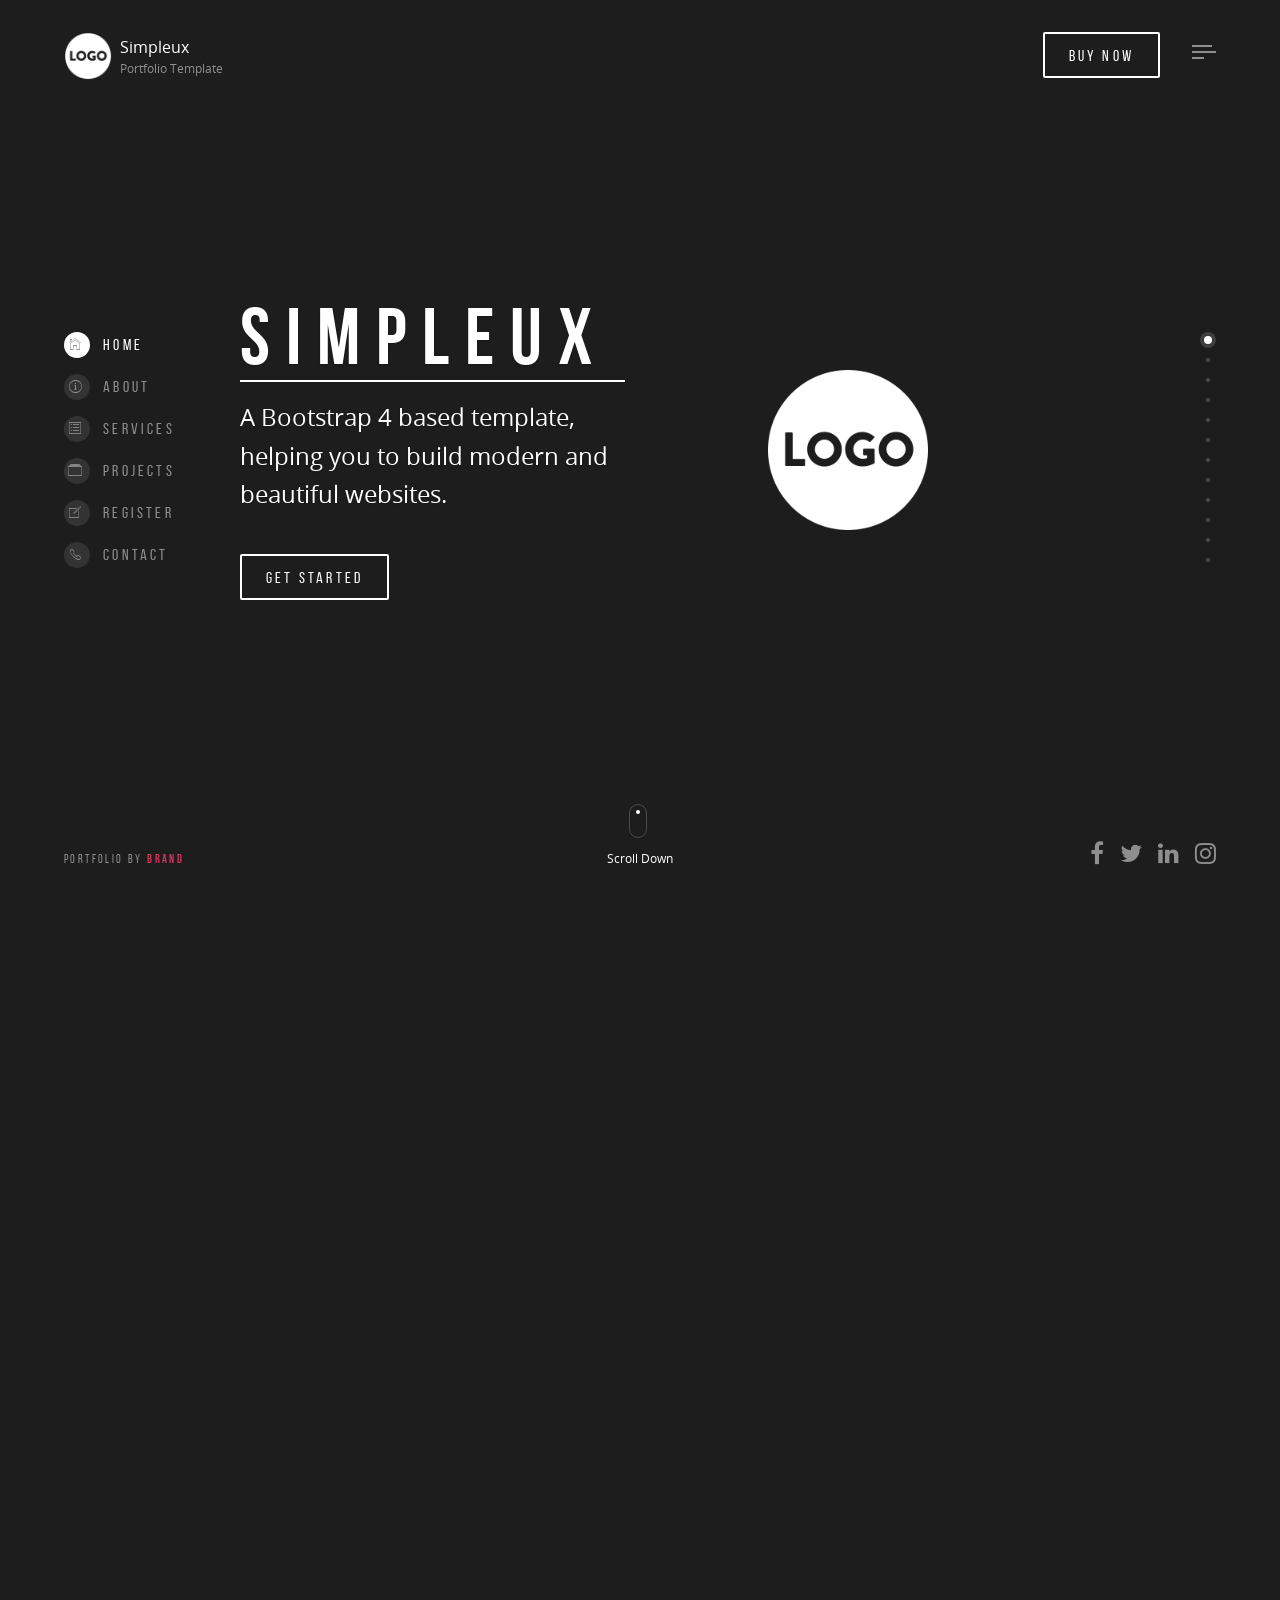
==== template/index-style2.html @ caff932b "first" ====
<!doctype html>
<!--
Website By Miradontsoa / MiVFX
http://twitter.com/miradontsoa
http://miradontsoa.com
-->

<html class="no-js" lang="en">

<head>
  <meta http-equiv="content-type" content="text/html; charset=UTF-8">

  <!-- Page Title Here -->
  <title>Simpleux - A portfolio / onepage template</title>

  <!-- Meta -->
  <!-- Page Description Here -->
  <meta name="description" content="A beautiful and creative portfolio template. It is mobile friend (responsive) and comes with smooth animations">

  <!-- Disable screen scaling-->
  <meta name="viewport" content="width=device-width, user-scalable=no, initial-scale=1, maximum-scale=1, user-scalable=0">

  <!-- Twitter Meta -->
  <meta name="twitter:site" content="@miradontsoa">
  <meta name="twitter:creator" content="@miradontsoa">
  <meta name="twitter:card" content="summary">
  <meta name="twitter:title" content="Page Title">
  <meta name="twitter:description" content="Description of the page">
  <meta name="twitter:image" content="/img/bg-default.jpg">

  <!-- Facebook Meta -->
  <meta property="og:url" content="your website url here">
  <meta property="og:title" content="Page Title">
  <meta property="og:description" content="Description of the page">
  <meta property="og:type" content="website">
  <meta property="og:image" content="/img/bg-default.jpg">
  <meta property="og:image:secure_url" content="/img/bg-default.jpg">
  <meta property="og:image:type" content="image/jpg">
  <meta property="og:image:width" content="1200">
  <meta property="og:image:height" content="630">

  <!-- Place favicon.ico and apple-touch-icon(s) in the root directory -->
  <!-- Web fonts and Web Icons -->
  <link rel="stylesheet" href="./fonts/opensans/stylesheet.css">
  <link rel="stylesheet" href="./fonts/bebas/stylesheet.css">
  <link rel="stylesheet" href="./fonts/ionicons.min.css">
  <link rel="stylesheet" href="./fonts/font-awesome.min.css">

  <!-- Vendor CSS style -->
  <link rel="stylesheet" href="./css/pageloader.css">

  <!-- Uncomment below to load individualy vendor CSS -->
  <link rel="stylesheet" href="./css/bootstrap.min.css">
  <link rel="stylesheet" href="./js/vendor/swiper.min.css">
  <link rel="stylesheet" href="./js/vendor/jquery.fullpage.min.css">
  <link rel="stylesheet" href="./js/vegas/vegas.min.css">

  <!-- Main CSS files -->
  <link rel="stylesheet" href="./css/main.css">

  <!-- add alt layout here -->
  <link rel="stylesheet" href="./css/style-color2.css">

  <script src="./js/vendor/modernizr-2.7.1.min.js"></script>
</head>

<body id="menu" class="body-page">
  <!--[if lt IE 8]>
            <p class="browsehappy">You are using an <strong>outdated</strong> browser. Please <a href="http://browsehappy.com/">upgrade your browser</a> to improve your experience.</p>
        <![endif]-->

  <!-- Page Loader : just comment these lines to remove it -->
  <div class="page-loader" id="page-loader">
    <div>
      <div class="icon ion-spin"></div>
      <p>loading</p>
    </div>
  </div>

  <!-- BEGIN OF site header Menu -->
  <header class="page-header navbar page-header-alpha scrolled-white menu-right topmenu-right">

    <!-- Begin of menu icon toggler -->
    <button class="navbar-toggler site-menu-icon" id="navMenuIcon">
      <!-- Available class : menu-icon-dot / menu-icon-thick /menu-icon-random -->
      <span class="menu-icon menu-icon-random">
        <span class="bars">
          <span class="bar1"></span>
          <span class="bar2"></span>
          <span class="bar3"></span>
        </span>
      </span>
    </button>
    <!-- End of menu icon toggler -->

    <!-- Begin of logo/brand -->
    <a class="navbar-brand" href="#">
      <span class="logo">
        <img class="light-logo" src="img/logo.png" alt="Logo">
      </span>
      <span class="text">
        <span class="line">Simpleux</span>
        <span class="line sub">Portfolio Template</span>
      </span>
    </a>
    <!-- End of logo/brand -->

    <!-- begin of menu wrapper -->
    <div class="all-menu-wrapper" id="navbarMenu">
      <!-- Begin of top menu -->
      <nav class="navbar-topmenu">
        <!-- Begin of CTA Actions, & Icons menu -->
        <ul class="navbar-nav navbar-nav-actions">
          <li class="nav-item">
            <a class="btn btn-outline-white btn-round" target="_blank" href="https://themeforest.net/item/simpleux-beautiful-creative-website-template-for-agency-business-and-portfolio/20863111">
              Buy Now
            </a>
          </li>
        </ul>
        <!-- End of CTA & Icons menu -->
      </nav>
      <!-- End of top menu -->

      <!-- Begin of hamburger mainmenu menu -->
      <nav class="navbar-mainmenu">
        <ul class="navbar-nav mr-auto">
          <li class="nav-item active">
            <a class="nav-link" href="./index-style2.html#home">Home
              <span class="sr-only">(current)</span>
            </a>
          </li>
          <li class="nav-item">
            <a class="nav-link" href="./gallery-style2.html">Gallery</a>
          </li>
          <li class="nav-item">
            <a class="nav-link" href="./item-style2.html">Item</a>
          </li>
          <li class="nav-item">
            <a class="nav-link" href="./demo.html">Demo</a>
          </li>
        </ul>
      </nav>
      <!-- End of hamburger mainmenu menu -->

      <!-- Begin of sidebar nav menu params class: text-only / icon-only-->
      <nav class="navbar-sidebar ">
        <ul class="navbar-nav" id="qmenu">
          <li class="nav-item" data-menuanchor="home">
            <a href="#home">
              <i class="icon ion-ios-home-outline"></i>
              <span class="txt">Home</span>
            </a>
          </li>
          <li class="nav-item" data-menuanchor="about">
            <a href="#about">
              <i class="icon ion-ios-information-outline"></i>
              <span class="txt">About</span>
            </a>
          </li>
          <li class="nav-item" data-menuanchor="services">
            <a href="#services">
              <i class="icon ion-ios-list-outline"></i>
              <span class="txt">Services</span>
            </a>
          </li>
          <li class="nav-item" data-menuanchor="projects">
            <a href="#projects">
              <i class="icon ion-ios-albums-outline"></i>
              <span class="txt">Projects</span>
            </a>
          </li>
          <li class="nav-item" data-menuanchor="register">
            <a href="#register">
              <i class="icon ion-ios-compose-outline"></i>
              <span class="txt">Register</span>
            </a>
          </li>
          <li class="nav-item" data-menuanchor="contact">
            <a href="#contact">
              <i class="icon ion-ios-telephone-outline"></i>
              <span class="txt">Contact</span>
            </a>
          </li>
        </ul>
      </nav>
      <!-- End of sidebar nav menu -->
    </div>
    <!-- end of menu wrapper -->

  </header>
  <!-- END OF site header Menu-->

  <!-- BEGIN OF page cover -->
  <div class="page-cover">

    <!-- Transluscent mask as filter -->
    <div class="cover-bg-mask bg-color" data-bgcolor="#1D1D1D"></div>


  </div>
  <!--END OF page cover -->

  <!-- BEGIN OF page main content -->
  <main class="page-main page-fullpage main-anim" id="mainpage">

    <!-- Begin of home section -->
    <div class="section section-home fullscreen-md fp-auto-height-responsive main-home"
    data-section="home">
      <!-- Begin of section wrapper -->
      <div class="section-wrapper">
        <!-- content -->
        <div class="section-content anim">
          <div class="row">
            <div class="col-12 col-md-6 text-left">
              <!-- title and description -->
              <div class="title-desc">
                <h2 class="display-4 display-title home-title bordered anim-1">Simpleux</h2>
                <h4 class="anim-2">A Bootstrap 4 based template, helping you to build modern and beautiful
                  websites.</h4>
              </div>

              <!-- Action button -->
              <div class="btns-action anim-3">
                <a class="btn btn-outline-white btn-round" href="#about">
                  Get started
                </a>
              </div>
            </div>

            <!-- begin of right content -->
            <div class="col-12 col-md-6 right-content hidden-sm center-vh">
              <!-- content -->
              <div class="section-content">
                <!-- illustartion -->
                <div class="illustr zoomout-1">
                  <img class="logo" src="img/logo_white.png" alt="Logo">
                </div>
              </div>
            </div>
            <!-- end of right content -->
          </div>
        </div>


        <!-- Arrows scroll down/up -->
        <footer class="section-footer scrolldown">
          <a class="down">
            <span class="icon"></span>
            <span class="txt">Scroll Down</span>
          </a>
        </footer>
      </div>
      <!-- End of section wrapper -->
    </div>
    <!-- End of home section -->

    <!-- Begin of description section -->
    <div class="section section-description fp-auto-height-responsive " data-section="about">
      <!-- Begin of section wrapper -->
      <div class="section-wrapper center-vh dir-col anim">
        <!-- title -->
        <div class="section-title text-center">
          <h5 class="title-bg">About</h5>
          <h2 class="display-4 display-title anim-2">Modern Website for your business</h2>
        </div>

        <!-- content -->
        <div class="section-content reduced anim text-center">
          <!-- title and description -->
          <div class="title-desc anim-3">
            <p>Lorem ipsum dolor sit amet, consectetur adipiscing elit. Mauris aliquet
              malesuada feugiat. Curabitur fermentum bibendum nulla, non dictum ipsum
              tincidunt non. Cras vitae neque molestie, rhoncus ipsum sit amet, lobortis
              dui. Fusce in urna sem.</p>
          </div>

        </div>

        <!-- Arrows scroll down/up -->
        <footer class="section-footer scrolldown">
          <a class="down">
            <span class="icon"></span>
            <span class="txt">Team</span>
          </a>
        </footer>
      </div>
      <!-- End of section wrapper -->
    </div>
    <!-- End of description section -->

    <!-- Begin of description section -->
    <div class="section section-description fp-auto-height-responsive " data-section="team">
      <!-- Begin of section wrapper -->
      <div class="section-wrapper center-vh dir-col anim">
        <!-- title -->
        <div class="section-title text-center">
          <h5 class="title-bg">Team</h5>
        </div>

        <!-- content -->
        <div class="section-content anim text-center">
          <!-- text or illustration order are manipulated via Bootstrap order-md-1, order-md-2 class -->
          <!-- begin of item -->
          <div class="item row justify-content-between">
            <!-- img-frame-normal demo -->
            <div class="col-12 col-sm-6 col-md-4 center-vh">
              <div class="section-content anim translateUp">
                <div class="images text-center">
                  <div class="img-avatar-alpha">
                    <div class="img-1 shadow">
                      <a href="item.html">
                        <img class="img" src="img/items/img-people1-square.jpg" alt="Image">
                      </a>
                    </div>
                    <div class="legend text-center pos-abs">
                      <h5>Flavien Dupon</h5>
                      <p class="small">Web developer / Designer</p>
                      <div class="icons">
                        <a class="icon-btn" href="#">
                          <i class="icon fa fa-instagram"></i>
                        </a>
                        <a class="icon-btn" href="#">
                          <i class="icon fa fa-twitter"></i>
                        </a>
                      </div>
                    </div>
                  </div>
                </div>
              </div>
            </div>
            <!-- img-frame-normal demo -->
            <div class="col-12 col-sm-6 col-md-4 center-vh">
              <div class="section-content anim">
                <div class="images text-center">
                  <div class="img-avatar-alpha">
                    <div class="img-1 shadow">
                      <a href="item.html">
                        <img class="img" src="img/items/img-people2-square.jpg" alt="Image">
                      </a>
                    </div>
                    <div class="legend text-center pos-abs">
                      <h5>Geraldine Cyclone</h5>
                      <p class="small">Architect / Photograph</p>
                      <div class="icons">
                        <a class="icon-btn" href="#">
                          <i class="icon fa fa-instagram"></i>
                        </a>
                        <a class="icon-btn" href="#">
                          <i class="icon fa fa-twitter"></i>
                        </a>
                      </div>
                    </div>
                  </div>
                </div>
              </div>
            </div>
            <!-- img-frame-normal demo -->
            <div class="col-12 col-sm-6 col-md-4 center-vh">
              <div class="section-content anim translateDown">
                <div class="images text-center">
                  <div class="img-avatar-alpha">
                    <div class="img-1 shadow">
                      <a href="item.html">
                        <img class="img" src="img/items/img-people3-square.jpg" alt="Image">
                      </a>
                    </div>
                    <div class="legend text-center pos-abs">
                      <h5>Tintin Hergé</h5>
                      <p class="small">Co-founder / Blogger</p>
                      <div class="icons">
                        <a class="icon-btn" href="#">
                          <i class="icon fa fa-instagram"></i>
                        </a>
                        <a class="icon-btn" href="#">
                          <i class="icon fa fa-twitter"></i>
                        </a>
                      </div>
                    </div>
                  </div>
                </div>
              </div>
            </div>

          </div>
          <!-- end of item -->
        </div>

        <!-- Arrows scroll down/up -->
        <footer class="section-footer scrolldown">
          <a class="down">
            <span class="icon"></span>
            <span class="txt">Our Services</span>
          </a>
        </footer>
      </div>
      <!-- End of section wrapper -->
    </div>
    <!-- End of description section -->

    <!-- Begin of list feature section -->
    <div class="section section-list-feature fp-auto-height-responsive " data-section="services">
      <!-- Begin of section wrapper -->
      <div class="section-wrapper twoside anim">
        <!-- title -->
        <div class="section-title text-center">
          <h2 class="display-4 display-title title-bg">Services</h2>
          <p class="anim-2">Lorem ipsum dolor sit amet, consectetur adipiscing elit. Mauris aliquet
            malesuada feugiat.</p>
        </div>

        <!-- text or illustration order are manipulated via Bootstrap order-md-1, order-md-2 class -->
        <!-- begin of item -->
        <div class="item row justify-content-between fade-1">
          <!-- begin of column content -->
          <div class="col-12 col-md-6 col-lg-6">
            <!-- content -->
            <div class="section-content">
              <!-- a media object -->
              <div class="media">
                <div class="img d-flex mr-3">
                  <i class="icon ion-ios-browsers-outline"></i>
                </div>
                <div class="media-body">
                  <h4>Design</h4>
                  <p>Nulla vel metus scelerisque ante sollicitudin. Cras purus odio,
                    vestibulum in vulputate at.</p>
                </div>
              </div>
              <!-- a media object -->
              <div class="media">
                <div class="img d-flex mr-3">
                  <i class="icon ion-ios-cog-outline"></i>
                </div>
                <div class="media-body">
                  <h4>Coding</h4>
                  <p>Nulla vel metus scelerisque ante sollicitudin. Cras purus odio,
                    vestibulum in vulputate at..</p>
                </div>
              </div>
              <!-- a media object -->
              <div class="media">
                <div class="img d-flex mr-3">
                  <i class="icon ion-ios-analytics-outline"></i>
                </div>
                <div class="media-body">
                  <h4>Analytics</h4>
                  <p>Nulla vel metus scelerisque ante sollicitudin. Cras purus odio,
                    vestibulum in vulputate at.</p>
                </div>
              </div>
            </div>
          </div>
          <!-- end of column content -->

          <!-- begin of column content -->
          <div class="col-12 col-md-6 col-lg-6">
            <!-- content -->
            <div class="section-content">
              <!-- a media object -->
              <div class="media">
                <div class="img d-flex mr-3">
                  <i class="icon ion-ios-grid-view-outline"></i>
                </div>
                <div class="media-body">
                  <h4>Concept</h4>
                  <p>Nulla vel metus scelerisque ante sollicitudin. Cras purus odio,
                    vestibulum in vulputate at.</p>
                </div>
              </div>
              <!-- a media object -->
              <div class="media">
                <div class="img d-flex mr-3">
                  <i class="icon ion-ios-lightbulb-outline"></i>
                </div>
                <div class="media-body">
                  <h4>Development</h4>
                  <p>Nulla vel metus scelerisque ante sollicitudin. Cras purus odio,
                    vestibulum in vulputate at.</p>
                </div>
              </div>
              <!-- a media object -->
              <div class="media">
                <div class="img d-flex mr-3">
                  <i class="icon ion-arrow-expand"></i>
                </div>
                <div class="media-body">
                  <h4>Marketing</h4>
                  <p>Nulla vel metus scelerisque ante sollicitudin. Cras purus odio,
                    vestibulum in vulputate at.</p>
                </div>
              </div>
            </div>
          </div>
          <!-- end of column content -->
        </div>
        <!-- end of item -->

        <!-- Arrows scroll down/up -->
        <footer class="section-footer scrolldown">
          <a class="down">
            <span class="icon"></span>
            <span class="txt">Scroll</span>
          </a>
        </footer>
      </div>
      <!-- End of section wrapper -->
    </div>
    <!-- End of list feature section -->

    <!-- Begin of pricelist section -->
    <div class="section section-pricelist " data-section="pricelist">
      <!-- Begin of section wrapper -->
      <div class="section-wrapper center-vh dir-col anim">
        <!-- title -->
        <div class="section-title text-center">
          <h5 class="title-bg">Pricing</h5>
          <h2 class="display-4 display-title anim-2">Pricing</h2>
        </div>

        <!-- content -->
        <div class="section-content anim text-center fullwidth">
          <!-- Princing table -->
          <div class="price-table">
            <div class="row">
              <div class="col-12 col-md-4">
                <!-- begin of price item -->
                <div class="price-item price-item-secondary shadow mb-4 sr-up-td4">
                  <h4 class="item-name">Lite</h4>
                  <div class="item-price">Free</div>
                  <ul class="item-features text-left">
                    <li class="ok">
                      <i class="icon fa fa-star"></i>Full Components</li>
                    <li class="ok">
                      <i class="icon fa fa-check"></i>Future Updates</li>
                    <li class="ok">
                      <i class="icon fa fa-check"></i>Documentation</li>
                    <li class="ok">
                      <i class="icon fa fa-check"></i>Customer Support</li>
                    <li class="diseabled">
                      <i class="icon fa fa-remove"></i>Cool Option</li>
                  </ul>
                  <div class="item-footer">
                    <a class="btn btn-secondary btn-round" href="#services">
                      Download
                    </a>
                  </div>
                </div>
                <!-- end of price item -->
              </div>

              <div class="col-12 col-md-4">
                <!-- begin of price item -->
                <div class="price-item featured price-item-primary shadow mb-4 sr-up-td2">
                  <h4 class="item-name">Standard</h4>
                  <div class="item-price">$24</div>
                  <ul class="item-features text-left">
                    <li class="ok">
                      <i class="icon fa fa-star"></i>Full Components</li>
                    <li class="ok">
                      <i class="icon fa fa-check"></i>Future Updates</li>
                    <li class="ok">
                      <i class="icon fa fa-check"></i>Documentation</li>
                    <li class="ok">
                      <i class="icon fa fa-check"></i>Customer Support</li>
                    <li class="diseabled">
                      <i class="icon fa fa-remove"></i>Cool Option</li>
                  </ul>
                  <div class="item-footer">
                    <a class="btn btn-primary btn-round" href="#services">
                      Purchase
                    </a>
                  </div>
                </div>
                <!-- end of price item -->
              </div>

              <div class="col-12 col-md-4">
                <!-- begin of price item -->
                <div class="price-item price-item-primary shadow sr-up-td3">
                  <h4 class="item-name">Ultimate</h4>
                  <div class="item-price">$39</div>
                  <ul class="item-features text-left">
                    <li class="ok">
                      <i class="icon fa fa-star"></i>Full Components</li>
                    <li class="ok">
                      <i class="icon fa fa-check"></i>Future Updates</li>
                    <li class="ok">
                      <i class="icon fa fa-check"></i>Documentation</li>
                    <li class="ok">
                      <i class="icon fa fa-check"></i>Customer Support</li>
                    <li class="diseabled">
                      <i class="icon fa fa-remove"></i>Cool Option</li>
                  </ul>
                  <div class="item-footer">
                    <a class="btn btn-primary btn-round" href="#services">
                      Subscribe
                    </a>
                  </div>
                </div>
                <!-- end of price item -->
              </div>

            </div>
          </div>

        </div>

      </div>
      <!-- End of section wrapper -->
    </div>
    <!-- End of pricelist section -->

    <!-- Begin of slider section -->
    <div class="section section-twoside fp-auto-height-responsive " data-section="projects">
      <!-- Begin of section wrapper -->
      <div class="section-wrapper twoside">
        <!-- title -->
        <div class="section-title text-center">
          <h5 class="title-bg ">Projects</h5>
        </div>


        <!-- begin of carousel-swiper-beta -->
        <div class="slider-wrapper carousel-swiper-beta carousel-smalls carousel-swiper-beta-demo mt-40">
          <!-- slider -->
          <div class="slider-container swiper-container">
            <ul class="item-list swiper-wrapper">
              <!-- item -->
              <li class="slide-item swiper-slide">
                <div class="item-wrapper">
                  <div class="illustr">
                    <img src="img/items/img-sample2-small.jpg" alt="Image" class="img">
                  </div>
                  <a class="legend" href="item-style2.html#project_url">
                    <h3 class="display-3">Mountain</h3>
                    <h4>Music / Beats</h4>
                  </a>
                </div>
              </li>
              <!-- item -->
              <li class="slide-item swiper-slide">
                <div class="item-wrapper">
                  <div class="illustr">
                    <img src="img/items/img-sample3-small.jpg" alt="Image" class="img">
                  </div>
                  <a class="legend" href="item-style2.html#project_url">
                    <h3 class="display-3">Cloud</h3>
                    <h4>Music / Beats</h4>
                  </a>
                </div>
              </li>
              <!-- item -->
              <li class="slide-item swiper-slide">
                <div class="item-wrapper">
                  <div class="illustr">
                    <img src="img/items/img-sample4-small.jpg" alt="Image" class="img">
                  </div>
                  <a class="legend" href="item-style2.html#project_url">
                    <h3 class="display-3">Garden</h3>
                    <h4>Music / Beats</h4>
                  </a>
                </div>
              </li>
              <!-- item -->
              <li class="slide-item swiper-slide">
                <div class="item-wrapper">
                  <div class="illustr">
                    <img src="img/items/img-sample5-small.jpg" alt="Image" class="img">
                  </div>
                  <a class="legend" href="item-style2.html#project_url">
                    <h3 class="display-3">Sky</h3>
                    <h4>Music / Beats</h4>
                  </a>
                </div>
              </li>
            </ul>
          </div>
          <!-- pagination -->
          <div class="items-pagination bar"></div>

          <!-- navigation -->
          <div class="items-button bottom fit items-button-prev">
            <a class="btn btn-transp-arrow btn-primary icon-left" href="">
              <span class="icon arrow-left"></span>
              <span class="text">Prev</span>
            </a>
          </div>
          <div class="items-button bottom fit items-button-next">
            <a class="btn btn-transp-arrow btn-primary" href="">
              <span class="icon arrow-right"></span>
              <span class="text">Next</span>
            </a>
          </div>
        </div>
        <!-- end of carousel-swiper-beta -->


      </div>
      <!-- End of section wrapper -->
    </div>
    <!-- End of slider section -->

    <!-- Begin of list two side 1 section -->
    <div class="section section-twoside fp-auto-height-responsive " data-section="products">
      <!-- Begin of section wrapper -->
      <div class="section-wrapper twoside">

        <!-- title -->
        <div class="section-title text-center ">
          <h5 class="title-bg">Products</h5>
          <div class="title-abs">
            <h2 class="display-4 display-title">Products</h2>
            <p>Here is the list of our awesome pages.</p>
          </div>
        </div>

        <!-- text or illustration order are manipulated via Bootstrap order-md-1, order-md-2 class -->
        <!-- begin of item -->
        <div class="item row justify-content-between">
          <!-- img-frame-normal demo -->
          <div class="col-12 col-sm-6 col-md-4 center-vh">
            <div class="section-content anim translateUp">
              <div class="images text-center">
                <div class="img-frame-normal">
                  <div class="img-1 shadow">
                    <a href="index.html">
                      <img class="img" src="demopage/default.jpg" alt="Image">
                    </a>
                  </div>
                  <div class="legend text-left pos-abs">
                    <h5>Default</h5>
                    <p class="small">Image or solid color as background of the page</p>
                  </div>
                </div>
              </div>
            </div>
          </div>
          <!-- img-frame-normal demo -->
          <div class="col-12 col-sm-6 col-md-4 center-vh">
            <div class="section-content anim">
              <div class="images text-center">
                <div class="img-frame-normal">
                  <div class="img-1 shadow">
                    <a href="index-slideshow.html">
                      <img class="img" src="demopage/slideshow.jpg" alt="Image">
                    </a>
                  </div>
                  <div class="legend text-left pos-abs">
                    <h5>Slideshow</h5>
                    <p class="small">Fullscreen background image slideshow</p>
                  </div>
                </div>
              </div>
            </div>
          </div>
          <!-- img-frame-normal demo -->
          <div class="col-12 col-sm-6 col-md-4 center-vh">
            <div class="section-content anim translateDown">
              <div class="images text-center">
                <div class="img-frame-normal">
                  <div class="img-1 shadow">
                    <a href="index-video.html">
                      <img class="img" src="demopage/video.jpg" alt="Image">
                    </a>
                  </div>
                  <div class="legend text-left pos-abs">
                    <h5>Video</h5>
                    <p class="small">Fullscreen video background</p>
                  </div>
                </div>
              </div>
            </div>
          </div>

        </div>
        <!-- end of item -->
      </div>
      <!-- End of section wrapper -->
    </div>
    <!-- End of list two side 1 section -->

    <!-- Begin of list two side 1 section -->
    <div class="section section-twoside fp-auto-height-responsive " data-section="products-2">
      <!-- Begin of section wrapper -->
      <div class="section-wrapper twoside">

        <!-- title -->
        <div class="section-title text-center">
          <h5 class="title-bg">Products</h5>
        </div>

        <!-- text or illustration order are manipulated via Bootstrap order-md-1, order-md-2 class -->
        <!-- begin of item -->
        <div class="item row justify-content-between">
          <!-- img-frame-normal demo -->
          <div class="col-12 col-md-6 center-vh start-h">
            <div class="section-content anim translateUp">
              <div class="images text-center">
                <div class="img-frame-normal">
                  <div class="img-1 shadow">
                    <a href="item.html#project_url">
                      <img class="img" src="img/items/img-sample7.jpg" alt="Image">
                    </a>
                  </div>
                  <div class="legend text-left pos-abs">
                    <h5>Computer Desktop</h5>
                    <p class="small">Art / Programing</p>
                  </div>
                </div>
              </div>
            </div>
          </div>

          <!-- img-frame-normal demo, portrait orientation -->
          <div class="col-12 col-sm-6 col-md-5 col-lg-4 center-vh end-h">
            <div class="section-content anim">
              <div class="images text-center">
                <div class="img-frame-normal portrait">
                  <div class="img-1 shadow">
                    <a href="item.html#project_url">
                      <img class="img" src="img/items/img-portrait.jpg" alt="Image">
                    </a>
                  </div>
                  <div class="legend text-right pos-abs">
                    <h5>Computer Desktop</h5>
                    <p class="small">Art / Programing</p>
                  </div>
                </div>
              </div>
            </div>
          </div>

        </div>
        <!-- end of item -->
      </div>
      <!-- End of section wrapper -->
    </div>
    <!-- End of list two side 1 section -->

    <!-- Begin of list two side 1 section -->
    <div class="section section-twoside fp-auto-height-responsive " data-section="product-item-alpha">
      <!-- Begin of section wrapper -->
      <div class="section-wrapper twoside center-vh dir-col">
        <!-- title -->
        <div class="section-title text-center">
          <h5 class="title-bg">Interior</h5>
        </div>


        <!-- text or illustration order are manipulated via Bootstrap order-md-1, order-md-2 class -->

        <div class="item row justify-content-between">

          <!-- img-frame-legend-alpha demo -->
          <div class="col-12 col-sm-6 center-vh">
            <div class="section-content anim translateUp">
              <div class="images text-center">
                <div class="img-frame-legend-alpha">
                  <div class="img-1 shadow">
                    <img class="img" src="img/items/img-sample7.jpg" alt="Image">
                  </div>
                  <div class="legend">
                    <h2 class="display-4">
                      <strong>Computer Desktop</strong>
                    </h2>
                    <p class="">Art / Interior Design</p>
                  </div>
                </div>
              </div>
            </div>
          </div>

          <!-- img-frame-legend-alpha portrait mode bottom demo -->
          <div class="col-12 col-sm-6 col-md-5">
            <div class="section-content anim">
              <!-- title and description -->
              <div class="title-desc">
                <p>Lorem ipsum dolor sit amet, consectetur adipiscing elit. Mauris aliquet
                  malesuada feugiat. Curabitur fermentum bibendum nulla, non dictum
                  ipsum tincidunt non. Quisque convallis pharetra tempor. Donec id
                  pretium leo. Pellentesque luctus massa non elit viverra pellentesque.
                  Cras vitae neque molestie, rhoncus ipsum sit amet, lobortis dui.
                  Fusce in urna sem.</p>
              </div>

              <a class="btn btn-transp-arrow btn-outline btn-primary btn-round" href="item-style2.html#project_url">
                <span class="icon arrow-right"></span>
                <span class="text">View</span>
              </a>
            </div>
          </div>


        </div>
        <!-- end of item -->
      </div>
      <!-- End of section wrapper -->
    </div>
    <!-- End of list two side 1 section -->

    <!-- Begin of list two side 1 section -->
    <div class="section section-twoside fp-auto-height-responsive " data-section="product-item-beta">
      <!-- Begin of section wrapper -->
      <div class="section-wrapper twoside center-vh dir-col">
        <!-- title -->
        <div class="section-title text-center">
          <h5 class="title-bg">Photography</h5>
        </div>


        <!-- text or illustration order are manipulated via Bootstrap order-md-1, order-md-2 class -->

        <div class="item row justify-content-between">

          <!-- img-frame-legend-alpha demo -->
          <div class="col-12 col-sm-6 center-vh">
            <div class="section-content anim translateUp">
              <div class="images text-center">
                <div class="img-frame-legend-alpha">
                  <div class="img-1 shadow">
                    <img class="img" src="img/items/img-sample2.jpg" alt="Image">
                  </div>
                  <div class="legend">
                    <h2 class="display-4">
                      <strong>Expedition</strong>
                    </h2>
                    <p class="">Photo / Campaign</p>
                  </div>
                </div>
              </div>
            </div>
          </div>

          <!-- img-frame-legend-alpha portrait mode bottom demo -->
          <div class="col-12 col-sm-6 col-md-5">
            <div class="section-content anim">
              <!-- title and description -->
              <div class="title-desc">
                <p>Lorem ipsum dolor sit amet, consectetur adipiscing elit. Mauris aliquet
                  malesuada feugiat. Curabitur fermentum bibendum nulla, non dictum
                  ipsum tincidunt non. Quisque convallis pharetra tempor. Donec id
                  pretium leo. Pellentesque luctus massa non elit viverra pellentesque.
                  Cras vitae neque molestie, rhoncus ipsum sit amet, lobortis dui.
                  Fusce in urna sem.</p>
              </div>

              <a class="btn btn-transp-arrow btn-outline btn-primary btn-round" href="item-style2.html#project_url">
                <span class="icon arrow-right"></span>
                <span class="text">View</span>
              </a>
            </div>
          </div>


        </div>
        <!-- end of item -->
      </div>
      <!-- End of section wrapper -->
    </div>
    <!-- End of list two side 1 section -->


    <!-- Begin of register/login/signin section -->
    <div class="section section-register fp-auto-height-responsive " data-section="register">
      <!-- Begin of section wrapper -->
      <div class="section-wrapper">
        <!-- title -->
        <div class="section-title text-center">
          <h5 class="title-bg">Subscribe</h5>
        </div>

        <!-- content -->
        <div class="section-content anim text-center">

          <div class="row align-items-center justify-content-center">

            <div class="col-12 col-md-8 col-lg-6">
              <!-- Registration form container-->
              <form class="send_email_form form-container form-container-transparent form-container-white"
              method="post" action="ajaxserver/serverfile.php">
                <div class="form-desc">
                  <h2 class="display-4 display-title  anim-2">Subscribe</h2>
                  <p class="invite  anim-3">Don't miss any new opportunity, Hurry up! register now</p>
                </div>
                <div class="form-input  anim-4">
                  <div class="form-group form-success-gone">
                    <label for="reg-name">Name</label>
                    <input id="reg-name" name="name" class="form-control-line form-control-white" type="text"
                    />
                  </div>
                  <div class="form-group form-success-gone">
                    <label for="reg-email">Email</label>
                    <input id="reg-email" name="email" class="form-control-line form-control-white" type="email"
                    required placeholder="your@email.address" data-validation-type="email"
                    />
                  </div>
                  <div class="form-group mb-0">
                    <div>
                      <p class="email-ok invisible form-text-feedback form-success-visible">Your email has been registred, thank you.</p>
                    </div>
                    <button id="submit-email" class="btn btn-white btn-round btn-full form-success-gone"
                    name="submit_email">Subscribe</button>
                  </div>
                </div>
              </form>
            </div>
          </div>
        </div>
      </div>
      <!-- End of section wrapper -->
    </div>
    <!-- End of register/login/signin section -->

    <!-- Begin of contact section -->
    <div class="section section-contact fp-auto-height-responsive no-slide-arrows " data-section="contact">

      <!-- begin of information slide -->
      <div class="slide" id="information" data-anchor="information">
        <!-- Begin of slide section wrapper -->
        <div class="section-wrapper">
          <!-- title -->
          <div class="section-title text-center">
            <h5 class="title-bg">Contact</h5>
          </div>

          <div class="row">
            <div class="col-12 col-md-6">
              <!-- content -->
              <div class="section-content anim text-left">
                <!-- title and description -->
                <div class="title-desc">
                  <div class="anim-2">
                    <h5>Customer Service</h5>
                    <h2 class="display-4 display-title">Contact</h2>
                    <p>For questions about our company and products found on our stores.
                      Cras vitae neque molestie, rhoncus ipsum sit amet, lobortis
                      dui. Fusce in urna sem.</p>
                  </div>
                  <div class="address-container anim-3">

                    <div class="row">
                      <div class="col-12 col-md-12 col-lg-6">
                        <h4>Contact</h4>
                        <p>Call: 01 234 567 89</p>
                        <p>Email: ouremail@domain.com</p>
                      </div>
                      <div class="col-12 col-md-12 col-lg-6">
                        <h4>Address</h4>
                        <p>
                          Company address
                          <br>12 Street Turning Place
                          <br>South Est, Antartica
                        </p>
                      </div>
                    </div>
                  </div>
                </div>

                <!-- Action button -->
                <div class="btns-action anim-4">
                  <a class="btn btn-outline-white btn-round" href="#contact/message">
                    <span class="txt">Send Message</span>
                  </a>
                </div>
              </div>
            </div>

            <div class="col-12 col-md-6">

            </div>
          </div>
        </div>
        <!-- End of slide section wrapper -->
      </div>
      <!-- end of information slide -->

      <!-- begin of message slide -->
      <div class="slide" id="message" data-anchor="message">
        <!-- Begin of slide section wrapper -->
        <div class="section-wrapper">
          <div class="row justify-content-between">
            <div class="col-12 col-md-6 center-vh">
              <!-- content -->
              <div class="section-content anim text-left">
                <!-- title and description -->
                <div class="title-desc">
                  <div>
                    <h5>Customer Service</h5>
                    <h2 class="display-4 display-title">Email Us</h2>
                    <p>For questions about our company and products found on our stores.
                      Cras vitae neque molestie, rhoncus ipsum sit amet, lobortis
                      dui. Fusce in urna sem.</p>
                  </div>
                </div>

                <!-- Action button -->
                <div class="btns-action">
                  <a class="btn btn-outline-white btn-round" href="#contact/information">
                    <span class="txt">Information</span>
                  </a>
                </div>
              </div>
            </div>

            <div class="col-12 col-md-6 col-lg-5">
              <!-- content -->
              <div class="section-content anim text-left">
                <!-- title and description -->
                <div class="">
                  <div class="form-container form-container-card">
                    <!-- Message form container -->
                    <form class="send_message_form message form" method="post" action="ajaxserver/serverfile.php"
                    id="message_form">
                      <div class="form-group name">
                        <label for="mes-name">Name :</label>
                        <input id="mes-name" name="name" type="text" placeholder="" class="form-control-line form-success-clean"
                        required>
                      </div>
                      <div class="form-group email">
                        <label for="mes-email">Email :</label>
                        <input id="mes-email" type="email" placeholder="" name="email" class="form-control-line form-success-clean"
                        required>
                      </div>
                      <div class="form-group no-border">
                        <label for="mes-text">Message</label>
                        <textarea id="mes-text" placeholder="..." name="message" class="form-control form-control-outline thick form-success-clean"
                        required></textarea>

                        <div>
                          <p class="message-ok invisible form-text-feedback form-success-visible">Your message has been sent, thank you.</p>
                        </div>
                      </div>

                      <div class="btns">
                        <button id="submit-message" class="btn btn-normal btn-white btn-round btn-full email_b"
                        name="submit_message">
                          <span class="txt">Send</span>
                          <span class="arrow-icon"></span>
                        </button>
                      </div>
                    </form>
                  </div>
                </div>
              </div>
            </div>
          </div>
        </div>
        <!-- End of slide section wrapper -->
      </div>
      <!-- end of message slide -->

    </div>
    <!-- End of contact section -->
  </main>
  <!-- END OF page main content -->

  <!-- BEGIN OF page footer -->
  <footer id="site-footer" class="page-footer">
    <!-- Left content -->
    <div class="footer-left">
      <p>PORTFOLIO BY
        <a href="http://highhay.com">
          <span class="marked">BRAND</span>
        </a>
      </p>
    </div>

    <!-- Right content -->
    <div class="footer-right">
      <ul class="social">
        <li>
          <a href="">
            <i class="icon fa fa-facebook"></i>
          </a>
        </li>
        <li>
          <a href="">
            <i class="icon fa fa-twitter"></i>
          </a>
        </li>
        <li>
          <a href="">
            <i class="icon fa fa-linkedin"></i>
          </a>
        </li>
        <li>
          <a href="">
            <i class="icon fa fa-instagram"></i>
          </a>
        </li>
      </ul>
    </div>
  </footer>
  <!-- END OF site footer -->

  <!-- scripts -->
  <!-- All Javascript plugins goes here -->
  <script src="./js/vendor/jquery-1.12.4.min.js"></script>

  <!-- All vendor scripts -->
  <script src="./js/vendor/scrolloverflow.min.js"></script>
  <script src="./js/vendor/all.js"></script>
  <script src="./js/particlejs/particles.min.js"></script>

  <!-- Countdown script -->
  <script src="./js/jquery.downCount.js"></script>

  <!-- Form script -->
  <script src="./js/form_script.js"></script>

  <!-- Javascript main files -->
  <script src="./js/main.js"></script>


</body>

</html>
---- template/fonts/opensans/stylesheet.css ----
/*OpenSans Font*/

@font-face {
    font-family: 'Opensans';
    src: url('OpenSans-Bold-webfont.eot');
    src: url('OpenSans-Bold-webfont.eot?#iefix') format('embedded-opentype'),
         url('OpenSans-Bold-webfont.woff') format('woff'),
         url('OpenSans-Bold-webfont.ttf') format('truetype'),
         url('OpenSans-Bold-webfont.svg#open_sansbold') format('svg');
    font-weight: bold;
    font-style: normal;
}


@font-face {
    font-family: 'Opensans';
    src: url('opensans-light-webfont.eot');
    src: url('opensans-light-webfont.eot?#iefix') format('embedded-opentype'),
         url('opensans-light-webfont.woff') format('woff'),
         url('opensans-light-webfont.ttf') format('truetype'),
         url('opensans-light-webfont.svg#open_sanslight') format('svg');
    font-weight: 300;
    font-style: normal;

}
@font-face {
    font-family: 'Open Sans';
    src: url('opensans-regular-webfont.eot');
    src: url('opensans-regular-webfont.eot?#iefix') format('embedded-opentype'),
         url('opensans-regular-webfont.woff') format('woff'),
         url('opensans-regular-webfont.ttf') format('truetype'),
         url('opensans-regular-webfont.svg#open_sansregular') format('svg');
    font-weight: normal;
    font-style: normal;
}

@font-face {
    font-family: 'Open Sans';
    src: url('opensans-light-webfont.eot');
    src: url('opensans-light-webfont.eot?#iefix') format('embedded-opentype'),
         url('opensans-light-webfont.woff') format('woff'),
         url('opensans-light-webfont.ttf') format('truetype'),
         url('opensans-light-webfont.svg#open_sanslight') format('svg');
    font-weight: 300;
    font-style: normal;

}
@font-face {
    font-family: 'Open Sans';
    src: url('opensans-regular-webfont.eot');
    src: url('opensans-regular-webfont.eot?#iefix') format('embedded-opentype'),
         url('opensans-regular-webfont.woff') format('woff'),
         url('opensans-regular-webfont.ttf') format('truetype'),
         url('opensans-regular-webfont.svg#open_sansregular') format('svg');
    font-weight: normal;
    font-style: normal;
}
@font-face {
    font-family: 'Open Sans';
    src: url('OpenSans-Bold-webfont.eot');
    src: url('OpenSans-Bold-webfont.eot?#iefix') format('embedded-opentype'),
         url('OpenSans-Bold-webfont.woff') format('woff'),
         url('OpenSans-Bold-webfont.ttf') format('truetype'),
         url('OpenSans-Bold-webfont.svg#open_sansbold') format('svg');
    font-weight: bold;
    font-style: normal;
}

/*
@font-face {
    font-family: 'OpenSans';
    src: url('opensans-light-webfont.eot');
    src: url('opensans-light-webfont.eot?#iefix') format('embedded-opentype'),
         url('opensans-light-webfont.woff') format('woff'),
         url('opensans-light-webfont.ttf') format('truetype'),
         url('opensans-light-webfont.svg#open_sanslight') format('svg');
    font-weight: 100;
    font-style: normal;

}

@font-face {
    font-family: 'OpenSans';
    src: url('opensans-regular-webfont.eot');
    src: url('opensans-regular-webfont.eot?#iefix') format('embedded-opentype'),
         url('opensans-regular-webfont.woff') format('woff'),
         url('opensans-regular-webfont.ttf') format('truetype'),
         url('opensans-regular-webfont.svg#open_sansregular') format('svg');
    font-weight: normal;
    font-style: normal;
}

@font-face {
    font-family: 'OpenSans';
    src: url('OpenSans-Bold-webfont.eot');
    src: url('OpenSans-Bold-webfont.eot?#iefix') format('embedded-opentype'),
         url('OpenSans-Bold-webfont.woff') format('woff'),
         url('OpenSans-Bold-webfont.ttf') format('truetype'),
         url('OpenSans-Bold-webfont.svg#open_sansbold') format('svg');
    font-weight: bold;
    font-style: normal;
}

@font-face {
    font-family: 'OpenSans';
    src: url('OpenSans-ExtraBold-webfont.eot');
    src: url('OpenSans-ExtraBold-webfont.eot?#iefix') format('embedded-opentype'),
         url('OpenSans-ExtraBold-webfont.woff') format('woff'),
         url('OpenSans-ExtraBold-webfont.ttf') format('truetype'),
         url('OpenSans-ExtraBold-webfont.svg#open_sansextrabold') format('svg');
    font-weight: 900;
    font-style: normal;
}*/
---- template/fonts/bebas/stylesheet.css ----
/* Generated by Font Squirrel (http://www.fontsquirrel.com) on May 20, 2014 */



@font-face {
    font-family: 'Bebas Neue';
    src: url('bebasneue_bold-webfont.eot');
    src: url('bebasneue_bold-webfont.eot?#iefix') format('embedded-opentype'),
         url('bebasneue_bold-webfont.woff') format('woff'),
         url('bebasneue_bold-webfont.ttf') format('truetype'),
         url('bebasneue_bold-webfont.svg#bebas_neuebold') format('svg');
    font-weight: bold;
    font-style: normal;

}




@font-face {
    font-family: 'Bebas Neue';
    src: url('bebasneue_book-webfont.eot');
    src: url('bebasneue_book-webfont.eot?#iefix') format('embedded-opentype'),
         url('bebasneue_book-webfont.woff') format('woff'),
         url('bebasneue_book-webfont.ttf') format('truetype'),
         url('bebasneue_book-webfont.svg#bebas_neuebook') format('svg');
    font-weight: 200;
    font-style: normal;

}




@font-face {
    font-family: 'Bebas Neue';
    src: url('bebasneue_light-webfont.eot');
    src: url('bebasneue_light-webfont.eot?#iefix') format('embedded-opentype'),
         url('bebasneue_light-webfont.woff') format('woff'),
         url('bebasneue_light-webfont.ttf') format('truetype'),
         url('bebasneue_light-webfont.svg#bebas_neuelight') format('svg');
    font-weight: 300;
    font-style: normal;

}

@font-face {
    font-family: 'Bebas Neue';
    src: url('bebasneue_regular-webfont.eot');
    src: url('bebasneue_regular-webfont.eot?#iefix') format('embedded-opentype'),
         url('bebasneue_regular-webfont.woff') format('woff'),
         url('bebasneue_regular-webfont.ttf') format('truetype'),
         url('bebasneue_regular-webfont.svg#bebas_neue_regularregular') format('svg');
    font-weight: normal;
    font-style: normal;

}




@font-face {
    font-family: 'Bebas Neue';
    src: url('bebasneue_thin-webfont.eot');
    src: url('bebasneue_thin-webfont.eot?#iefix') format('embedded-opentype'),
         url('bebasneue_thin-webfont.woff') format('woff'),
         url('bebasneue_thin-webfont.ttf') format('truetype'),
         url('bebasneue_thin-webfont.svg#bebas_neuethin') format('svg');
    font-weight: 100;
    font-style: normal;

}
---- template/css/pageloader.css ----
/*----------------------------------------------------------------------
Page loader CSS BY HighHay

USAGE:
------
- Add this as an external CSS file and put it before other css links inside
html file
- Add the following tag inside HTML file :
<div class='page-loader'>
    <div><i class='fa fa-spinner  fa-spin'></i><p>loading</p></div>
</div>
------------------------------------------------------------------------*/
.page-loader{
    position: fixed;
    z-index: 200;
    width: 100%;
    height: 100%;
    top:0;
    left:0;
    background: #fff;
    display: block;  
    
}
.page-loader .fa{
    font-size: 2.5rem;
}
.page-loader,
.page-loader.visible{
    -webkit-transition: 0.6s;
    -ms-transition: 0.6s;
    -moz-transition: 0.6s;
    transition: 0.6s;
    opacity: 1;
    visibility: visible;    
}
.page-loader.p-hidden{
    visibility: hidden;
    opacity: 0;
}
    .page-loader div{
        position: absolute;
        top:50%;
        width: 100%;
        text-align: center;
        color: #1d1d1d;
        margin-top: -50px;
    	display: block; 
    }
		.page-loader div .icon{
			display: inline-block;
			margin-left: -20px;
            left: 50%;
			width: 40px;
			height: 40px;
			content: "";
			background: #1d1d1d;
			border-radius: 100px;
			border: 8px solid #fff;
			border-top-color: rgba(255, 255, 255, 0.58);
			border-bottom-color: rgba(255, 255, 255, 0.58);
		}
        .page-loader div p{
            margin-top: 100px;
            font-size: 14px;
            color: #555;
            letter-spacing: 1em;
            padding-left: 1em;
            text-transform: uppercase;
/*			font-family: 'Montserrat';*/
			font-family: 'Roboto', 'Helvetica', sans-serif;
			font-weight: bold;
        }
---- template/js/vegas/vegas.min.css ----
/*
	vegas vieo background
*/
.vegas-overlay,.vegas-slide,.vegas-slide-inner,.vegas-timer,.vegas-wrapper{position:absolute;top:0;left:0;bottom:0;right:0;overflow:hidden;border:none;padding:0;margin:0}.vegas-overlay{opacity:.5;background:url(overlays/02.png) center center}.vegas-timer{top:auto;bottom:0;height:2px}.vegas-timer-progress{width:0;height:100%;background:#fff;-webkit-transition:width ease-out;transition:width ease-out}.vegas-timer-running .vegas-timer-progress{width:100%}.vegas-slide,.vegas-slide-inner{margin:0;padding:0;background:center center no-repeat;-webkit-transform:translateZ(0);transform:translateZ(0)}body .vegas-container{overflow:hidden!important;position:relative}.vegas-video{min-width:100%;min-height:100%;width:auto;height:auto}body.vegas-container{overflow:auto;position:static;z-index:-2}body.vegas-container>.vegas-overlay,body.vegas-container>.vegas-slide,body.vegas-container>.vegas-timer{position:fixed;z-index:-1}:root body.vegas-container>.vegas-overlay,:root body.vegas-container>.vegas-slide,_::full-page-media,_:future{bottom:-76px}.vegas-transition-fade,.vegas-transition-fade2{opacity:0}.vegas-transition-fade-in,.vegas-transition-fade2-in{opacity:1}.vegas-transition-fade2-out{opacity:0}.vegas-transition-blur,.vegas-transition-blur2{opacity:0;-webkit-filter:blur(32px);filter:blur(32px)}.vegas-transition-blur-in,.vegas-transition-blur2-in{opacity:1;-webkit-filter:blur(0px);filter:blur(0px)}.vegas-transition-blur2-out{opacity:0}.vegas-transition-flash,.vegas-transition-flash2{opacity:0;-webkit-filter:brightness(25);filter:brightness(25)}.vegas-transition-flash-in,.vegas-transition-flash2-in{opacity:1;-webkit-filter:brightness(1);filter:brightness(1)}.vegas-transition-flash2-out{opacity:0;-webkit-filter:brightness(25);filter:brightness(25)}.vegas-transition-negative,.vegas-transition-negative2{opacity:0;-webkit-filter:invert(100%);filter:invert(100%)}.vegas-transition-negative-in,.vegas-transition-negative2-in{opacity:1;-webkit-filter:invert(0);filter:invert(0)}.vegas-transition-negative2-out{opacity:0;-webkit-filter:invert(100%);filter:invert(100%)}.vegas-transition-burn,.vegas-transition-burn2{opacity:0;-webkit-filter:contrast(1000%) saturate(1000%);filter:contrast(1000%) saturate(1000%)}.vegas-transition-burn-in,.vegas-transition-burn2-in{opacity:1;-webkit-filter:contrast(100%) saturate(100%);filter:contrast(100%) saturate(100%)}.vegas-transition-burn2-out{opacity:0;-webkit-filter:contrast(1000%) saturate(1000%);filter:contrast(1000%) saturate(1000%)}.vegas-transition-slideLeft,.vegas-transition-slideLeft2{-webkit-transform:translateX(100%);-ms-transform:translateX(100%);transform:translateX(100%)}.vegas-transition-slideLeft-in,.vegas-transition-slideLeft2-in{-webkit-transform:translateX(0%);-ms-transform:translateX(0%);transform:translateX(0%)}.vegas-transition-slideLeft2-out,.vegas-transition-slideRight,.vegas-transition-slideRight2{-webkit-transform:translateX(-100%);-ms-transform:translateX(-100%);transform:translateX(-100%)}.vegas-transition-slideRight-in,.vegas-transition-slideRight2-in{-webkit-transform:translateX(0%);-ms-transform:translateX(0%);transform:translateX(0%)}.vegas-transition-slideRight2-out{-webkit-transform:translateX(100%);-ms-transform:translateX(100%);transform:translateX(100%)}.vegas-transition-slideUp,.vegas-transition-slideUp2{-webkit-transform:translateY(100%);-ms-transform:translateY(100%);transform:translateY(100%)}.vegas-transition-slideUp-in,.vegas-transition-slideUp2-in{-webkit-transform:translateY(0%);-ms-transform:translateY(0%);transform:translateY(0%)}.vegas-transition-slideDown,.vegas-transition-slideDown2,.vegas-transition-slideUp2-out{-webkit-transform:translateY(-100%);-ms-transform:translateY(-100%);transform:translateY(-100%)}.vegas-transition-slideDown-in,.vegas-transition-slideDown2-in{-webkit-transform:translateY(0%);-ms-transform:translateY(0%);transform:translateY(0%)}.vegas-transition-slideDown2-out{-webkit-transform:translateY(100%);-ms-transform:translateY(100%);transform:translateY(100%)}.vegas-transition-zoomIn,.vegas-transition-zoomIn2{-webkit-transform:scale(0);-ms-transform:scale(0);transform:scale(0);opacity:0}.vegas-transition-zoomIn-in,.vegas-transition-zoomIn2-in{-webkit-transform:scale(1);-ms-transform:scale(1);transform:scale(1);opacity:1}.vegas-transition-zoomIn2-out,.vegas-transition-zoomOut,.vegas-transition-zoomOut2{-webkit-transform:scale(2);-ms-transform:scale(2);transform:scale(2);opacity:0}.vegas-transition-zoomOut-in,.vegas-transition-zoomOut2-in{-webkit-transform:scale(1);-ms-transform:scale(1);transform:scale(1);opacity:1}.vegas-transition-zoomOut2-out{-webkit-transform:scale(0);-ms-transform:scale(0);transform:scale(0);opacity:0}.vegas-transition-swirlLeft,.vegas-transition-swirlLeft2{-webkit-transform:scale(2) rotate(35deg);-ms-transform:scale(2) rotate(35deg);transform:scale(2) rotate(35deg);opacity:0}.vegas-transition-swirlLeft-in,.vegas-transition-swirlLeft2-in{-webkit-transform:scale(1) rotate(0deg);-ms-transform:scale(1) rotate(0deg);transform:scale(1) rotate(0deg);opacity:1}.vegas-transition-swirlLeft2-out,.vegas-transition-swirlRight,.vegas-transition-swirlRight2{-webkit-transform:scale(2) rotate(-35deg);-ms-transform:scale(2) rotate(-35deg);transform:scale(2) rotate(-35deg);opacity:0}.vegas-transition-swirlRight-in,.vegas-transition-swirlRight2-in{-webkit-transform:scale(1) rotate(0deg);-ms-transform:scale(1) rotate(0deg);transform:scale(1) rotate(0deg);opacity:1}.vegas-transition-swirlRight2-out{-webkit-transform:scale(2) rotate(35deg);-ms-transform:scale(2) rotate(35deg);transform:scale(2) rotate(35deg);opacity:0}.vegas-animation-kenburns{-webkit-animation:kenburns ease-out;animation:kenburns ease-out}@-webkit-keyframes kenburns{0%{-webkit-transform:scale(1.5);transform:scale(1.5)}100%{-webkit-transform:scale(1);transform:scale(1)}}@keyframes kenburns{0%{-webkit-transform:scale(1.5);transform:scale(1.5)}100%{-webkit-transform:scale(1);transform:scale(1)}}.vegas-animation-kenburnsUp{-webkit-animation:kenburnsUp ease-out;animation:kenburnsUp ease-out}@-webkit-keyframes kenburnsUp{0%{-webkit-transform:scale(1.5) translate(0,10%);transform:scale(1.5) translate(0,10%)}100%{-webkit-transform:scale(1) translate(0,0);transform:scale(1) translate(0,0)}}@keyframes kenburnsUp{0%{-webkit-transform:scale(1.5) translate(0,10%);transform:scale(1.5) translate(0,10%)}100%{-webkit-transform:scale(1) translate(0,0);transform:scale(1) translate(0,0)}}.vegas-animation-kenburnsDown{-webkit-animation:kenburnsDown ease-out;animation:kenburnsDown ease-out}@-webkit-keyframes kenburnsDown{0%{-webkit-transform:scale(1.5) translate(0,-10%);transform:scale(1.5) translate(0,-10%)}100%{-webkit-transform:scale(1) translate(0,0);transform:scale(1) translate(0,0)}}@keyframes kenburnsDown{0%{-webkit-transform:scale(1.5) translate(0,-10%);transform:scale(1.5) translate(0,-10%)}100%{-webkit-transform:scale(1) translate(0,0);transform:scale(1) translate(0,0)}}.vegas-animation-kenburnsLeft{-webkit-animation:kenburnsLeft ease-out;animation:kenburnsLeft ease-out}@-webkit-keyframes kenburnsLeft{0%{-webkit-transform:scale(1.5) translate(10%,0);transform:scale(1.5) translate(10%,0)}100%{-webkit-transform:scale(1) translate(0,0);transform:scale(1) translate(0,0)}}@keyframes kenburnsLeft{0%{-webkit-transform:scale(1.5) translate(10%,0);transform:scale(1.5) translate(10%,0)}100%{-webkit-transform:scale(1) translate(0,0);transform:scale(1) translate(0,0)}}.vegas-animation-kenburnsRight{-webkit-animation:kenburnsRight ease-out;animation:kenburnsRight ease-out}@-webkit-keyframes kenburnsRight{0%{-webkit-transform:scale(1.5) translate(-10%,0);transform:scale(1.5) translate(-10%,0)}100%{-webkit-transform:scale(1) translate(0,0);transform:scale(1) translate(0,0)}}@keyframes kenburnsRight{0%{-webkit-transform:scale(1.5) translate(-10%,0);transform:scale(1.5) translate(-10%,0)}100%{-webkit-transform:scale(1) translate(0,0);transform:scale(1) translate(0,0)}}.vegas-animation-kenburnsUpLeft{-webkit-animation:kenburnsUpLeft ease-out;animation:kenburnsUpLeft ease-out}@-webkit-keyframes kenburnsUpLeft{0%{-webkit-transform:scale(1.5) translate(10%,10%);transform:scale(1.5) translate(10%,10%)}100%{-webkit-transform:scale(1) translate(0,0);transform:scale(1) translate(0,0)}}@keyframes kenburnsUpLeft{0%{-webkit-transform:scale(1.5) translate(10%,10%);transform:scale(1.5) translate(10%,10%)}100%{-webkit-transform:scale(1) translate(0,0);transform:scale(1) translate(0,0)}}.vegas-animation-kenburnsUpRight{-webkit-animation:kenburnsUpRight ease-out;animation:kenburnsUpRight ease-out}@-webkit-keyframes kenburnsUpRight{0%{-webkit-transform:scale(1.5) translate(-10%,10%);transform:scale(1.5) translate(-10%,10%)}100%{-webkit-transform:scale(1) translate(0,0);transform:scale(1) translate(0,0)}}@keyframes kenburnsUpRight{0%{-webkit-transform:scale(1.5) translate(-10%,10%);transform:scale(1.5) translate(-10%,10%)}100%{-webkit-transform:scale(1) translate(0,0);transform:scale(1) translate(0,0)}}.vegas-animation-kenburnsDownLeft{-webkit-animation:kenburnsDownLeft ease-out;animation:kenburnsDownLeft ease-out}@-webkit-keyframes kenburnsDownLeft{0%{-webkit-transform:scale(1.5) translate(10%,-10%);transform:scale(1.5) translate(10%,-10%)}100%{-webkit-transform:scale(1) translate(0,0);transform:scale(1) translate(0,0)}}@keyframes kenburnsDownLeft{0%{-webkit-transform:scale(1.5) translate(10%,-10%);transform:scale(1.5) translate(10%,-10%)}100%{-webkit-transform:scale(1) translate(0,0);transform:scale(1) translate(0,0)}}.vegas-animation-kenburnsDownRight{-webkit-animation:kenburnsDownRight ease-out;animation:kenburnsDownRight ease-out}@-webkit-keyframes kenburnsDownRight{0%{-webkit-transform:scale(1.5) translate(-10%,-10%);transform:scale(1.5) translate(-10%,-10%)}100%{-webkit-transform:scale(1) translate(0,0);transform:scale(1) translate(0,0)}}@keyframes kenburnsDownRight{0%{-webkit-transform:scale(1.5) translate(-10%,-10%);transform:scale(1.5) translate(-10%,-10%)}100%{-webkit-transform:scale(1) translate(0,0);transform:scale(1) translate(0,0)}}
---- template/css/main.css ----
/*-----------------------------------------------------------------
[Legal Notice]

Copyright (c) Miradontsoa
Website Template by miradontsoa
http://highhay.com
http://miradontsoa.com
-------------------------------------------------------------------*/
/*------------------------------------------------------------------
[Table of contents]
/** CSS Reference
    0. Base Style
	1. Components 
		1.1 form, button, input
		1.2 Layout
		1.3 Grid / list / slider / gallery
		1.4 Menu / menu-header / nav
		1.5 . Additional UI
	2. Page Header / .page-header
	3. Page Footer / .page-footer 
	4. Pages / .page-main
	5. Sections / .section
		5.1 Default layout / .section
		5.2 Home screen / .section-home
	6. Helper classes / Responsiveness
		6.1 Helper classes
		6.2 Responsiveness
	
	Sample hooks to altering this css file can be found in "style-colorX.css" file 

**/
/*---------- 
[Colors]
    text color : #FFFFFF, #FFF
	primary : #D1335B
	secondary : #3f4b62
	black : #1d1d1d
	white : #ffffff
	blue : #037FD5
[Typography]
	font-family :
	-  sans-serif Segoe UI / Roboto / Open sans / Helvetica with fallback to system-ui fonts
*/
.text-black {
  color: #1d1d1d !important; }

.text-primary {
  color: #D1335B !important; }

.text-secondary {
  color: #3f4b62 !important; }

.text-white {
  color: #ffffff !important; }

.text-black {
  color: #1d1d1d !important; }

/* 0. Base style */
/* 0.1 Initializer */
/* 0.0 Tag/Classes Initailization */
audio,
canvas,
img,
svg,
video {
  vertical-align: middle; }

.browsehappy {
  margin: 0.2em 0;
  background: #ccc;
  color: #000;
  padding: 0.2em 0; }

body {
  font-family: "Open Sans", "Proxima Nova ", "Segoe UI", "Opensans", "Roboto", "Helvetica", -apple-system, system-ui, BlinkMacSystemFont, sans-serif;
  font-size: 1rem;
  background-color: #ffffff;
  color: #1d1d1d;
  margin: 0;
  padding: 0; }

ul, li {
  list-style: none outside none;
  margin: 0; }

iframe {
  border: none; }

ul, li {
  list-style: none outside none;
  margin: 0; }

a {
  color: #D1335B;
  cursor: pointer; }

h1, h2, h3, h4, h5, h6 {
  font-family: "Open Sans", "Proxima Nova ", "Segoe UI", "Opensans", "Roboto", "Helvetica", -apple-system, system-ui, BlinkMacSystemFont, sans-serif; }

h3, h4 {
  font-weight: normal; }

p {
  font-size: 1rem; }
  @media (min-width: 601px) {
    p {
      font-size: 1rem; } }
  @media (min-width: 1400px) {
    p {
      font-size: 1rem; } }

/* 1 Components */
/* 1.1 form, button, input */
.btn {
  padding: 0.75rem 1.5rem;
  cursor: pointer;
  min-height: 46px;
  line-height: 1.2; }
  .btn.no-border {
    border: none; }

.btn-sm {
  padding: 0.25rem 0.75rem;
  cursor: pointer;
  font-size: 0.875rem;
  line-height: 1.5;
  min-height: 30px; }

.btn-round {
  border-radius: 10rem; }

.btn-rect {
  border-radius: 0; }

.btn {
  color: #ffffff;
  border: 1px solid transparent;
  background-color: #D1335B; }
  .btn.active, .btn:active {
    color: #ffffff;
    background-color: #8e233e; }
  .btn:hover, .btn:focus {
    color: #ffffff;
    background-color: #8e233e;
    border-color: #8e233e; }
  .btn.disabled, .btn:disabled {
    color: #ffffff;
    opacity: 0.7;
    background-color: #8e233e; }

.btn-full {
  width: 100%; }

.btn-primary {
  color: #ffffff;
  border: 1px solid transparent;
  background-color: #D1335B; }
  .btn-primary.active, .btn-primary:active {
    color: #ffffff;
    background-color: #8e233e; }
  .btn-primary:hover, .btn-primary:focus {
    color: #ffffff;
    background-color: #8e233e;
    border-color: #8e233e; }
  .btn-primary.disabled, .btn-primary:disabled {
    color: #ffffff;
    opacity: 0.7;
    background-color: #8e233e; }

.btn-secondary {
  color: #ffffff;
  border: 1px solid transparent;
  background-color: #3f4b62; }
  .btn-secondary.active, .btn-secondary:active {
    color: #ffffff;
    background-color: #2b3343; }
  .btn-secondary:hover, .btn-secondary:focus {
    color: #ffffff;
    background-color: #2b3343;
    border-color: #2b3343; }
  .btn-secondary.disabled, .btn-secondary:disabled {
    color: #ffffff;
    opacity: 0.7;
    background-color: #2b3343; }

.btn-white {
  color: #D1335B;
  border: 1px solid transparent;
  background-color: #ffffff; }
  .btn-white.active, .btn-white:active {
    color: #D1335B;
    background-color: #d6d6d6; }
  .btn-white:hover, .btn-white:focus {
    color: #D1335B;
    background-color: #d6d6d6;
    border-color: #d6d6d6; }
  .btn-white.disabled, .btn-white:disabled {
    color: #D1335B;
    opacity: 0.7;
    background-color: #d6d6d6; }

.btn-black {
  color: #ffffff;
  border: 1px solid transparent;
  background-color: #1d1d1d; }
  .btn-black.active, .btn-black:active {
    color: #ffffff;
    background-color: #141414; }
  .btn-black:hover, .btn-black:focus {
    color: #ffffff;
    background-color: #141414;
    border-color: #141414; }
  .btn-black.disabled, .btn-black:disabled {
    color: #ffffff;
    opacity: 0.7;
    background-color: #141414; }

.btn-outline-primary {
  color: #D1335B;
  border: 2px solid #D1335B;
  transition: 0.3s;
  background: none;
  line-height: 1; }
  .btn-outline-primary.active, .btn-outline-primary:active {
    color: #8e233e;
    border-color: #8e233e;
    background-color: transparent; }
  .btn-outline-primary:hover, .btn-outline-primary:focus {
    color: #8e233e;
    border-color: #8e233e;
    background-color: transparent; }
  .btn-outline-primary.disabled, .btn-outline-primary:disabled {
    color: #D1335B;
    opacity: 0.7;
    background-color: transparent; }

.btn-outline-secondary {
  color: #3f4b62;
  border: 2px solid #3f4b62;
  transition: 0.3s;
  background: none;
  line-height: 1; }
  .btn-outline-secondary.active, .btn-outline-secondary:active {
    color: #2b3343;
    border-color: #2b3343;
    background-color: transparent; }
  .btn-outline-secondary:hover, .btn-outline-secondary:focus {
    color: #2b3343;
    border-color: #2b3343;
    background-color: transparent; }
  .btn-outline-secondary.disabled, .btn-outline-secondary:disabled {
    color: #3f4b62;
    opacity: 0.7;
    background-color: transparent; }

.btn-outline-white {
  color: #ffffff;
  border: 2px solid #ffffff;
  transition: 0.3s;
  background: none;
  line-height: 1; }
  .btn-outline-white.active, .btn-outline-white:active {
    color: rgba(255, 255, 255, 0.5);
    border-color: rgba(255, 255, 255, 0.5);
    background-color: transparent; }
  .btn-outline-white:hover, .btn-outline-white:focus {
    color: rgba(255, 255, 255, 0.5);
    border-color: rgba(255, 255, 255, 0.5);
    background-color: transparent; }
  .btn-outline-white.disabled, .btn-outline-white:disabled {
    color: #ffffff;
    opacity: 0.7;
    background-color: transparent; }
  .btn-outline-white:hover, .btn-outline-white:focus {
    box-shadow: 0 2px 2px rgba(0, 0, 0, 0.2); }

.btn-outline-black {
  color: #1d1d1d;
  border: 2px solid #1d1d1d;
  transition: 0.3s;
  background: none;
  line-height: 1; }
  .btn-outline-black.active, .btn-outline-black:active {
    color: #141414;
    border-color: #141414;
    background-color: transparent; }
  .btn-outline-black:hover, .btn-outline-black:focus {
    color: #141414;
    border-color: #141414;
    background-color: transparent; }
  .btn-outline-black.disabled, .btn-outline-black:disabled {
    color: #1d1d1d;
    opacity: 0.7;
    background-color: transparent; }

.btn-material-primary {
  color: #ffffff;
  border: 1px solid transparent;
  background-color: transparent;
  transition: 0.2s; }
  .btn-material-primary:not([href]):not([tabindex]) {
    color: #ffffff; }
  .btn-material-primary.active, .btn-material-primary:active {
    color: #ffffff;
    background-color: #8e233e; }
  .btn-material-primary:hover, .btn-material-primary:focus {
    color: #ffffff;
    background-color: #8e233e;
    border-color: #8e233e;
    box-shadow: 0 2px 2px rgba(0, 0, 0, 0.2); }
  .btn-material-primary.disabled, .btn-material-primary:disabled {
    color: #ffffff;
    opacity: 0.7;
    background-color: #8e233e; }

.btn-material-secondary {
  color: #ffffff;
  border: 1px solid transparent;
  background-color: transparent;
  transition: 0.2s; }
  .btn-material-secondary:not([href]):not([tabindex]) {
    color: #ffffff; }
  .btn-material-secondary.active, .btn-material-secondary:active {
    color: #ffffff;
    background-color: #2b3343; }
  .btn-material-secondary:hover, .btn-material-secondary:focus {
    color: #ffffff;
    background-color: #2b3343;
    border-color: #2b3343;
    box-shadow: 0 2px 2px rgba(0, 0, 0, 0.2); }
  .btn-material-secondary.disabled, .btn-material-secondary:disabled {
    color: #ffffff;
    opacity: 0.7;
    background-color: #2b3343; }

.btn-material-white {
  color: #ffffff;
  border: 1px solid #D1335B;
  background-color: #D1335B;
  transition: 0.2s; }
  .btn-material-white:not([href]):not([tabindex]) {
    color: #ffffff; }
  .btn-material-white.active, .btn-material-white:active {
    color: #ffffff;
    background-color: #8e233e; }
  .btn-material-white:hover, .btn-material-white:focus {
    color: #ffffff;
    background-color: #8e233e;
    border-color: #8e233e;
    box-shadow: 0 2px 2px rgba(0, 0, 0, 0.2); }
  .btn-material-white.disabled, .btn-material-white:disabled {
    color: #ffffff;
    opacity: 0.7;
    background-color: #8e233e; }

.btn-material-black {
  color: #ffffff;
  border: 1px solid transparent;
  background-color: transparent;
  transition: 0.2s; }
  .btn-material-black:not([href]):not([tabindex]) {
    color: #ffffff; }
  .btn-material-black.active, .btn-material-black:active {
    color: #ffffff;
    background-color: #141414; }
  .btn-material-black:hover, .btn-material-black:focus {
    color: #ffffff;
    background-color: #141414;
    border-color: #141414;
    box-shadow: 0 2px 2px rgba(0, 0, 0, 0.2); }
  .btn-material-black.disabled, .btn-material-black:disabled {
    color: #ffffff;
    opacity: 0.7;
    background-color: #141414; }

.btn-circicon-outline {
  color: #D1335B;
  border: 1px solid currentColor;
  background: none;
  padding-right: 3.25rem;
  position: relative;
  overflow: hidden;
  transition: 0.2s; }
  .btn-circicon-outline .icon {
    background: #D1335B;
    vertical-align: middle;
    color: #ffffff;
    border-radius: 100px;
    position: absolute;
    left: auto;
    right: 0.65rem;
    top: 0.50rem;
    height: 1.75rem;
    width: 1.75rem;
    padding-top: 0.05rem;
    transition: 0.2s; }
    .btn-circicon-outline .icon .fa,
    .btn-circicon-outline .icon .ion,
    .btn-circicon-outline .icon .icon {
      font-size: 1.5rem;
      line-height: 1;
      position: relative; }
  .btn-circicon-outline .text {
    display: inline-block; }
  .btn-circicon-outline.active, .btn-circicon-outline:active, .btn-circicon-outline:hover {
    color: #D1335B;
    background: rgba(209, 51, 91, 0.2);
    box-shadow: 0 2px 2px rgba(0, 0, 0, 0.2); }
    .btn-circicon-outline.active .icon, .btn-circicon-outline:active .icon, .btn-circicon-outline:hover .icon {
      color: #ffffff;
      -webkit-transform: rotate(360deg);
              transform: rotate(360deg); }
  .btn-circicon-outline.disabled, .btn-circicon-outline:disabled {
    color: #ffffff;
    opacity: 0.7;
    background-color: #D1335B; }
  .btn-circicon-outline.icon-left {
    padding-left: 3.25rem;
    padding-right: 1.5rem; }
    .btn-circicon-outline.icon-left .icon {
      right: auto;
      left: 0.65rem; }
  .btn-circicon-outline.btn-sm {
    padding-right: 2rem; }
    .btn-circicon-outline.btn-sm .icon {
      height: 1.25rem;
      width: 1.25rem;
      top: 0.25rem;
      right: 0.25rem;
      padding-top: 0rem; }
      .btn-circicon-outline.btn-sm .icon .fa,
      .btn-circicon-outline.btn-sm .icon .ion,
      .btn-circicon-outline.btn-sm .icon .icon {
        font-size: 1rem;
        line-height: 1;
        position: relative;
        margin-top: 0.12rem;
        display: block; }
    .btn-circicon-outline.btn-sm.icon-left {
      padding-right: 0.75rem;
      padding-left: 2rem; }
      .btn-circicon-outline.btn-sm.icon-left .icon {
        right: auto;
        left: 0.25rem; }

.btn-circicon-outline.btn-primary {
  color: #D1335B; }
  .btn-circicon-outline.btn-primary .icon {
    background: #D1335B;
    color: #ffffff; }
  .btn-circicon-outline.btn-primary.active, .btn-circicon-outline.btn-primary:active, .btn-circicon-outline.btn-primary:hover {
    color: #D1335B;
    background: rgba(176, 43, 76, 0.2); }
    .btn-circicon-outline.btn-primary.active .icon, .btn-circicon-outline.btn-primary:active .icon, .btn-circicon-outline.btn-primary:hover .icon {
      color: #ffffff; }
  .btn-circicon-outline.btn-primary.disabled, .btn-circicon-outline.btn-primary:disabled {
    color: #ffffff;
    background-color: #D1335B; }

.btn-circicon-outline.btn-secondary {
  color: #3f4b62; }
  .btn-circicon-outline.btn-secondary .icon {
    background: #3f4b62;
    color: #ffffff; }
  .btn-circicon-outline.btn-secondary.active, .btn-circicon-outline.btn-secondary:active, .btn-circicon-outline.btn-secondary:hover {
    color: #3f4b62;
    background: rgba(53, 63, 82, 0.2); }
    .btn-circicon-outline.btn-secondary.active .icon, .btn-circicon-outline.btn-secondary:active .icon, .btn-circicon-outline.btn-secondary:hover .icon {
      color: #ffffff; }
  .btn-circicon-outline.btn-secondary.disabled, .btn-circicon-outline.btn-secondary:disabled {
    color: #ffffff;
    background-color: #3f4b62; }

.btn-circicon-outline.btn-white {
  color: #ffffff; }
  .btn-circicon-outline.btn-white .icon {
    background: #ffffff;
    color: #D1335B; }
  .btn-circicon-outline.btn-white.active, .btn-circicon-outline.btn-white:active, .btn-circicon-outline.btn-white:hover {
    color: #ffffff;
    background: rgba(176, 43, 76, 0.2); }
    .btn-circicon-outline.btn-white.active .icon, .btn-circicon-outline.btn-white:active .icon, .btn-circicon-outline.btn-white:hover .icon {
      color: #D1335B; }
  .btn-circicon-outline.btn-white.disabled, .btn-circicon-outline.btn-white:disabled {
    color: #ffffff;
    background-color: #ffffff; }

.btn-circicon-outline.btn-black {
  color: #1d1d1d; }
  .btn-circicon-outline.btn-black .icon {
    background: #1d1d1d;
    color: #ffffff; }
  .btn-circicon-outline.btn-black.active, .btn-circicon-outline.btn-black:active, .btn-circicon-outline.btn-black:hover {
    color: #1d1d1d;
    background: rgba(24, 24, 24, 0.2); }
    .btn-circicon-outline.btn-black.active .icon, .btn-circicon-outline.btn-black:active .icon, .btn-circicon-outline.btn-black:hover .icon {
      color: #ffffff; }
  .btn-circicon-outline.btn-black.disabled, .btn-circicon-outline.btn-black:disabled {
    color: #ffffff;
    background-color: #1d1d1d; }

.btn-transp-icon {
  color: #ffffff;
  border: none;
  background-color: transparent;
  padding-right: 3rem;
  padding-left: 1.5rem;
  position: relative;
  overflow: hidden;
  transition: 0.2s; }
  .btn-transp-icon .icon {
    text-align: left;
    vertical-align: middle;
    color: #ffffff;
    position: absolute;
    left: auto;
    right: 0;
    top: 50%;
    height: auto;
    width: 2.5rem;
    padding-top: 0;
    -webkit-transform: translateY(-50%);
            transform: translateY(-50%);
    line-height: 1; }
    .btn-transp-icon .icon .fa,
    .btn-transp-icon .icon .ion,
    .btn-transp-icon .icon .icon {
      font-size: 1.5rem;
      line-height: 1;
      position: relative; }
  .btn-transp-icon .text {
    display: inline-block; }
  .btn-transp-icon.active, .btn-transp-icon:active, .btn-transp-icon:hover {
    color: #ffffff;
    background: rgba(176, 43, 76, 0.25);
    box-shadow: 0 2px 2px rgba(0, 0, 0, 0.2);
    transition: 0.3s; }
  .btn-transp-icon.disabled, .btn-transp-icon:disabled {
    color: #ffffff;
    opacity: 0.7;
    background-color: #D1335B; }
  .btn-transp-icon.btn-outline {
    border: 1px solid currentColor; }
  .btn-transp-icon.icon-left {
    padding-left: 3rem;
    padding-right: 1.5rem; }
    .btn-transp-icon.icon-left .icon {
      text-align: right;
      right: auto;
      left: 0; }
  .btn-transp-icon.icon-only {
    padding: 0.75rem 0;
    height: 44px;
    width: 48px; }
    .btn-transp-icon.icon-only .icon {
      text-align: center;
      width: 100%; }
    .btn-transp-icon.icon-only.btn:hover .icon {
      color: #D1335B; }

.btn-transp-icon.btn-primary {
  color: #D1335B; }
  .btn-transp-icon.btn-primary .icon {
    color: #D1335B; }
  .btn-transp-icon.btn-primary.active, .btn-transp-icon.btn-primary:active, .btn-transp-icon.btn-primary:hover {
    color: inherit;
    background: rgba(209, 51, 91, 0.25); }
    .btn-transp-icon.btn-primary.active .icon, .btn-transp-icon.btn-primary:active .icon, .btn-transp-icon.btn-primary:hover .icon {
      color: #ffffff; }
  .btn-transp-icon.btn-primary.disabled, .btn-transp-icon.btn-primary:disabled {
    color: #ffffff;
    background-color: #D1335B; }
  .btn-transp-icon.btn-primary.icon-only:hover .icon {
    color: #ffffff; }

.btn-transp-icon.btn-secondary {
  color: #3f4b62; }
  .btn-transp-icon.btn-secondary .icon {
    color: #3f4b62; }
  .btn-transp-icon.btn-secondary.active, .btn-transp-icon.btn-secondary:active, .btn-transp-icon.btn-secondary:hover {
    color: inherit;
    background: rgba(63, 75, 98, 0.25); }
    .btn-transp-icon.btn-secondary.active .icon, .btn-transp-icon.btn-secondary:active .icon, .btn-transp-icon.btn-secondary:hover .icon {
      color: #ffffff; }
  .btn-transp-icon.btn-secondary.disabled, .btn-transp-icon.btn-secondary:disabled {
    color: #ffffff;
    background-color: #3f4b62; }
  .btn-transp-icon.btn-secondary.icon-only:hover .icon {
    color: #ffffff; }

.btn-transp-icon.btn-white {
  color: #ffffff; }
  .btn-transp-icon.btn-white .icon {
    color: #ffffff; }
  .btn-transp-icon.btn-white.active, .btn-transp-icon.btn-white:active, .btn-transp-icon.btn-white:hover {
    color: #ffffff;
    background: rgba(255, 255, 255, 0.25); }
    .btn-transp-icon.btn-white.active .icon, .btn-transp-icon.btn-white:active .icon, .btn-transp-icon.btn-white:hover .icon {
      color: #ffffff; }
  .btn-transp-icon.btn-white.disabled, .btn-transp-icon.btn-white:disabled {
    color: #ffffff;
    background-color: #ffffff; }
  .btn-transp-icon.btn-white.icon-only:hover .icon {
    color: #ffffff; }

.btn-transp-icon.btn-black {
  color: #1d1d1d; }
  .btn-transp-icon.btn-black .icon {
    color: #1d1d1d; }
  .btn-transp-icon.btn-black.active, .btn-transp-icon.btn-black:active, .btn-transp-icon.btn-black:hover {
    color: inherit;
    background: rgba(29, 29, 29, 0.25); }
    .btn-transp-icon.btn-black.active .icon, .btn-transp-icon.btn-black:active .icon, .btn-transp-icon.btn-black:hover .icon {
      color: #ffffff; }
  .btn-transp-icon.btn-black.disabled, .btn-transp-icon.btn-black:disabled {
    color: #ffffff;
    background-color: #1d1d1d; }
  .btn-transp-icon.btn-black.icon-only:hover .icon {
    color: #ffffff; }

.btn-transp-arrow {
  color: #ffffff;
  border: none;
  background-color: transparent;
  padding-right: 3rem;
  padding-left: 1.5rem;
  position: relative;
  overflow: hidden;
  transition: 0.2s; }
  .btn-transp-arrow:focus {
    box-shadow: none; }
  .btn-transp-arrow .icon {
    color: #D1335B;
    position: absolute;
    left: auto;
    right: 1rem;
    top: 1rem;
    transition: 0.2s; }
    .btn-transp-arrow .icon .fa,
    .btn-transp-arrow .icon .ion,
    .btn-transp-arrow .icon .icon {
      font-size: 1.5rem;
      line-height: 1;
      position: relative; }
  .btn-transp-arrow .arrow-right {
    width: 24px;
    height: 16px; }
    .btn-transp-arrow .arrow-right:before {
      content: "";
      position: absolute;
      top: 0;
      right: 0;
      width: 12px;
      height: 12px;
      border-top: 2px solid #ffffff;
      border-right: 2px solid #ffffff;
      -webkit-transform: rotate(45deg);
              transform: rotate(45deg);
      transition: 0.2s; }
    .btn-transp-arrow .arrow-right:after {
      content: "";
      top: 5px;
      right: 1px;
      position: absolute;
      width: 16px;
      height: 2px;
      border-top: 2px solid #ffffff;
      transition: 0.2s; }
  .btn-transp-arrow .arrow-left {
    width: 24px;
    height: 16px; }
    .btn-transp-arrow .arrow-left:before {
      content: "";
      position: absolute;
      top: 0;
      left: 0;
      width: 12px;
      height: 12px;
      border-bottom: 2px solid #ffffff;
      border-left: 2px solid #ffffff;
      -webkit-transform: rotate(45deg);
              transform: rotate(45deg);
      transition: 0.2s; }
    .btn-transp-arrow .arrow-left:after {
      content: "";
      top: 5px;
      left: 1px;
      position: absolute;
      width: 16px;
      height: 2px;
      border-top: 2px solid #ffffff;
      transition: 0.2s; }
  .btn-transp-arrow .text {
    display: inline-block;
    position: relative;
    transition: 0.2s; }
  .btn-transp-arrow.active, .btn-transp-arrow:active, .btn-transp-arrow:hover {
    color: #ffffff;
    background: #b02b4c;
    box-shadow: 0 2px 2px rgba(0, 0, 0, 0.2); }
    .btn-transp-arrow.active .icon, .btn-transp-arrow:active .icon, .btn-transp-arrow:hover .icon {
      right: 0.75rem; }
    .btn-transp-arrow.active .text, .btn-transp-arrow:active .text, .btn-transp-arrow:hover .text {
      -webkit-transform: translateX(-8px);
              transform: translateX(-8px); }
    .btn-transp-arrow.active .arrow-right:after, .btn-transp-arrow:active .arrow-right:after, .btn-transp-arrow:hover .arrow-right:after {
      content: "";
      width: 28px; }
    .btn-transp-arrow.active .arrow-left:after, .btn-transp-arrow:active .arrow-left:after, .btn-transp-arrow:hover .arrow-left:after {
      content: "";
      width: 26px; }
    .btn-transp-arrow.active.icon-left .icon, .btn-transp-arrow:active.icon-left .icon, .btn-transp-arrow:hover.icon-left .icon {
      right: auto;
      left: 0.75rem; }
    .btn-transp-arrow.active.icon-left .text, .btn-transp-arrow:active.icon-left .text, .btn-transp-arrow:hover.icon-left .text {
      -webkit-transform: translateX(8px);
              transform: translateX(8px); }
  .btn-transp-arrow.disabled, .btn-transp-arrow:disabled {
    color: #ffffff;
    opacity: 0.7;
    background-color: #D1335B; }
  .btn-transp-arrow.btn-outline {
    border: 2px solid currentColor;
    padding-top: 0.65rem; }
    .btn-transp-arrow.btn-outline .icon {
      top: 0.9rem; }
  .btn-transp-arrow.icon-left {
    padding-left: 3rem;
    padding-right: 1.5rem; }
    .btn-transp-arrow.icon-left .icon {
      right: auto;
      left: 1rem; }
  .btn-transp-arrow.icon-only {
    padding: 0.75rem 1.5rem;
    height: 44px;
    width: 48px; }

.btn-transp-arrow.btn-primary {
  color: inherit;
  background-color: transparent; }
  .btn-transp-arrow.btn-primary .icon {
    color: inherit; }
  .btn-transp-arrow.btn-primary .arrow-right:before {
    border-top-color: inherit;
    border-right-color: inherit; }
  .btn-transp-arrow.btn-primary .arrow-right:after {
    border-top-color: inherit; }
  .btn-transp-arrow.btn-primary .arrow-left:before {
    border-bottom-color: inherit;
    border-left-color: inherit; }
  .btn-transp-arrow.btn-primary .arrow-left:after {
    border-top-color: inherit; }
  .btn-transp-arrow.btn-primary.active, .btn-transp-arrow.btn-primary:active, .btn-transp-arrow.btn-primary:hover {
    color: #ffffff;
    background: #b02b4c; }
  .btn-transp-arrow.btn-primary.disabled, .btn-transp-arrow.btn-primary:disabled {
    color: #ffffff;
    background-color: #D1335B; }

.btn-transp-arrow.btn-secondary {
  color: inherit;
  background-color: transparent; }
  .btn-transp-arrow.btn-secondary .icon {
    color: inherit; }
  .btn-transp-arrow.btn-secondary .arrow-right:before {
    border-top-color: inherit;
    border-right-color: inherit; }
  .btn-transp-arrow.btn-secondary .arrow-right:after {
    border-top-color: inherit; }
  .btn-transp-arrow.btn-secondary .arrow-left:before {
    border-bottom-color: inherit;
    border-left-color: inherit; }
  .btn-transp-arrow.btn-secondary .arrow-left:after {
    border-top-color: inherit; }
  .btn-transp-arrow.btn-secondary.active, .btn-transp-arrow.btn-secondary:active, .btn-transp-arrow.btn-secondary:hover {
    color: #ffffff;
    background: #353f52; }
  .btn-transp-arrow.btn-secondary.disabled, .btn-transp-arrow.btn-secondary:disabled {
    color: #ffffff;
    background-color: #3f4b62; }

.btn-transp-arrow.btn-white {
  color: #ffffff;
  background-color: #D1335B; }
  .btn-transp-arrow.btn-white .icon {
    color: inherit; }
  .btn-transp-arrow.btn-white .arrow-right:before {
    border-top-color: #ffffff;
    border-right-color: #ffffff; }
  .btn-transp-arrow.btn-white .arrow-right:after {
    border-top-color: #ffffff; }
  .btn-transp-arrow.btn-white .arrow-left:before {
    border-bottom-color: #ffffff;
    border-left-color: #ffffff; }
  .btn-transp-arrow.btn-white .arrow-left:after {
    border-top-color: #ffffff; }
  .btn-transp-arrow.btn-white.active, .btn-transp-arrow.btn-white:active, .btn-transp-arrow.btn-white:hover {
    color: #ffffff;
    background: #1d1d1d; }
  .btn-transp-arrow.btn-white.disabled, .btn-transp-arrow.btn-white:disabled {
    color: #ffffff;
    background-color: #1d1d1d; }

.btn-transp-arrow.btn-black {
  color: inherit;
  background-color: transparent; }
  .btn-transp-arrow.btn-black .icon {
    color: inherit; }
  .btn-transp-arrow.btn-black .arrow-right:before {
    border-top-color: inherit;
    border-right-color: inherit; }
  .btn-transp-arrow.btn-black .arrow-right:after {
    border-top-color: inherit; }
  .btn-transp-arrow.btn-black .arrow-left:before {
    border-bottom-color: inherit;
    border-left-color: inherit; }
  .btn-transp-arrow.btn-black .arrow-left:after {
    border-top-color: inherit; }
  .btn-transp-arrow.btn-black.active, .btn-transp-arrow.btn-black:active, .btn-transp-arrow.btn-black:hover {
    color: #ffffff;
    background: #181818; }
  .btn-transp-arrow.btn-black.disabled, .btn-transp-arrow.btn-black:disabled {
    color: #ffffff;
    background-color: #1d1d1d; }

.icon-btn {
  padding-left: 8px;
  padding-right: 8px;
  display: inline-block;
  transition: 0.3s;
  color: #ffffff; }
  .icon-btn .icon {
    font-size: 32px; }
  .icon-btn:hover {
    color: rgba(255, 255, 255, 0.5); }

.form-container-transparent {
  background: none;
  border-radius: 8px; }
  @media (min-width: 768px) {
    .form-container-transparent {
      padding: 1rem 2rem; } }
  .form-container-transparent.shadow {
    box-shadow: 0 0 40px rgba(0, 0, 0, 0.15); }
  .form-container-transparent .avatar {
    margin: 32px auto;
    display: block;
    width: 136px;
    height: 136px;
    border-radius: 400px;
    border: 8px solid #D1335B;
    position: relative; }
    .form-container-transparent .avatar .img-box {
      overflow: hidden;
      border-radius: 400px; }
    .form-container-transparent .avatar img {
      z-index: 1;
      position: relative;
      width: 100%;
      height: auto; }
    .form-container-transparent .avatar:before {
      content: "";
      position: absolute;
      z-index: 0;
      border-radius: 400px;
      top: -16px;
      left: -16px;
      width: 152px;
      height: 152px;
      background: rgba(209, 51, 91, 0.2); }
    .form-container-transparent .avatar:after {
      content: "";
      position: absolute;
      z-index: 0;
      border-radius: 400px;
      top: -24px;
      left: -24px;
      width: 168px;
      height: 168px;
      background: rgba(209, 51, 91, 0.1); }
  .form-container-transparent .form-desc p {
    opacity: 1; }
  .form-container-transparent .form-input {
    text-align: left; }
    .form-container-transparent .form-input label {
      font-size: 0.75rem;
      color: #D1335B;
      font-weight: bold; }
    .form-container-transparent .form-input .line {
      margin-bottom: 1rem; }
    .form-container-transparent .form-input .btn-full {
      width: 100%; }

.form-container-transparent.form-container-primary {
  color: currentColor; }
  .form-container-transparent.form-container-primary .avatar {
    border: 8px solid #D1335B; }
    .form-container-transparent.form-container-primary .avatar:before {
      background: rgba(209, 51, 91, 0.2); }
    .form-container-transparent.form-container-primary .avatar:after {
      background: rgba(209, 51, 91, 0.1); }
  .form-container-transparent.form-container-primary .form-desc h4 {
    color: #D1335B; }
  .form-container-transparent.form-container-primary .form-input label {
    color: #D1335B; }

.form-container-transparent.form-container-secondary {
  color: currentColor; }
  .form-container-transparent.form-container-secondary .avatar {
    border: 8px solid #3f4b62; }
    .form-container-transparent.form-container-secondary .avatar:before {
      background: rgba(63, 75, 98, 0.2); }
    .form-container-transparent.form-container-secondary .avatar:after {
      background: rgba(63, 75, 98, 0.1); }
  .form-container-transparent.form-container-secondary .form-desc h4 {
    color: #3f4b62; }
  .form-container-transparent.form-container-secondary .form-input label {
    color: #3f4b62; }

.form-container-transparent.form-container-white {
  color: currentColor; }
  .form-container-transparent.form-container-white .avatar {
    border: 8px solid #ffffff; }
    .form-container-transparent.form-container-white .avatar:before {
      background: rgba(255, 255, 255, 0.2); }
    .form-container-transparent.form-container-white .avatar:after {
      background: rgba(255, 255, 255, 0.1); }
  .form-container-transparent.form-container-white .form-desc h4 {
    color: #ffffff; }
  .form-container-transparent.form-container-white .form-input label {
    color: #ffffff; }

.form-container-transparent.form-container-black {
  color: currentColor; }
  .form-container-transparent.form-container-black .avatar {
    border: 8px solid #1d1d1d; }
    .form-container-transparent.form-container-black .avatar:before {
      background: rgba(29, 29, 29, 0.2); }
    .form-container-transparent.form-container-black .avatar:after {
      background: rgba(29, 29, 29, 0.1); }
  .form-container-transparent.form-container-black .form-desc h4 {
    color: #1d1d1d; }
  .form-container-transparent.form-container-black .form-input label {
    color: #1d1d1d; }

.form-control-line {
  display: block;
  width: 100%;
  border: none;
  background: none;
  box-shadow: none;
  border-bottom: 2px solid #D1335B;
  color: inherit;
  border-radius: 0; }
  .form-control-line:focus {
    color: inherit;
    background: none;
    border-color: #8e233e;
    box-shadow: none;
    outline: none; }

.form-control-line.form-control-primary {
  border-bottom-color: #D1335B; }
  .form-control-line.form-control-primary:focus {
    border-color: #8e233e; }
  .form-control-line.form-control-primary.custom-select {
    background: transparent url("data:image/svg+xml;charset=utf8,%3Csvg xmlns='http://www.w3.org/2000/svg' viewBox='0 0 4 5'%3E%3Cpath fill='%23D1335B' d='M2 0L0 2h4zm0 5L0 3h4z'/%3E%3C/svg%3E") no-repeat right 0.75rem center;
    background-size: 8px 10px; }

.form-control-line.form-control-secondary {
  border-bottom-color: #3f4b62; }
  .form-control-line.form-control-secondary:focus {
    border-color: #2b3343; }
  .form-control-line.form-control-secondary.custom-select {
    background: transparent url("data:image/svg+xml;charset=utf8,%3Csvg xmlns='http://www.w3.org/2000/svg' viewBox='0 0 4 5'%3E%3Cpath fill='%233f4b62' d='M2 0L0 2h4zm0 5L0 3h4z'/%3E%3C/svg%3E") no-repeat right 0.75rem center;
    background-size: 8px 10px; }

.form-control-line.form-control-white {
  border-bottom-color: #ffffff; }
  .form-control-line.form-control-white:focus {
    border-color: #adadad; }
  .form-control-line.form-control-white.custom-select {
    background: transparent url("data:image/svg+xml;charset=utf8,%3Csvg xmlns='http://www.w3.org/2000/svg' viewBox='0 0 4 5'%3E%3Cpath fill='%23ffffff' d='M2 0L0 2h4zm0 5L0 3h4z'/%3E%3C/svg%3E") no-repeat right 0.75rem center;
    background-size: 8px 10px; }

.form-control-line.form-control-black {
  border-bottom-color: #1d1d1d; }
  .form-control-line.form-control-black:focus {
    border-color: #141414; }
  .form-control-line.form-control-black.custom-select {
    background: transparent url("data:image/svg+xml;charset=utf8,%3Csvg xmlns='http://www.w3.org/2000/svg' viewBox='0 0 4 5'%3E%3Cpath fill='%231d1d1d' d='M2 0L0 2h4zm0 5L0 3h4z'/%3E%3C/svg%3E") no-repeat right 0.75rem center;
    background-size: 8px 10px; }

.form-control-outline {
  display: block;
  width: 100%;
  border: 1px solid #D1335B;
  background: none;
  box-shadow: none;
  color: inherit; }
  .form-control-outline.thick {
    border-width: 2px; }
  .form-control-outline:focus {
    color: inherit;
    border-color: #8e233e;
    background: none;
    box-shadow: none;
    outline: none; }

.form-control-outline.form-control-primary {
  border-color: #D1335B; }
  .form-control-outline.form-control-primary:focus {
    border-color: #8e233e; }
  .form-control-outline.form-control-primary.custom-select {
    background: transparent url("data:image/svg+xml;charset=utf8,%3Csvg xmlns='http://www.w3.org/2000/svg' viewBox='0 0 4 5'%3E%3Cpath fill='%23D1335B' d='M2 0L0 2h4zm0 5L0 3h4z'/%3E%3C/svg%3E") no-repeat right 0.75rem center;
    background-size: 8px 10px; }

.form-control-outline.form-control-secondary {
  border-color: #3f4b62; }
  .form-control-outline.form-control-secondary:focus {
    border-color: #2b3343; }
  .form-control-outline.form-control-secondary.custom-select {
    background: transparent url("data:image/svg+xml;charset=utf8,%3Csvg xmlns='http://www.w3.org/2000/svg' viewBox='0 0 4 5'%3E%3Cpath fill='%233f4b62' d='M2 0L0 2h4zm0 5L0 3h4z'/%3E%3C/svg%3E") no-repeat right 0.75rem center;
    background-size: 8px 10px; }

.form-control-outline.form-control-white {
  border-color: #ffffff; }
  .form-control-outline.form-control-white:focus {
    border-color: #adadad; }
  .form-control-outline.form-control-white.custom-select {
    background: transparent url("data:image/svg+xml;charset=utf8,%3Csvg xmlns='http://www.w3.org/2000/svg' viewBox='0 0 4 5'%3E%3Cpath fill='%23ffffff' d='M2 0L0 2h4zm0 5L0 3h4z'/%3E%3C/svg%3E") no-repeat right 0.75rem center;
    background-size: 8px 10px; }

.form-control-outline.form-control-black {
  border-color: #1d1d1d; }
  .form-control-outline.form-control-black:focus {
    border-color: #141414; }
  .form-control-outline.form-control-black.custom-select {
    background: transparent url("data:image/svg+xml;charset=utf8,%3Csvg xmlns='http://www.w3.org/2000/svg' viewBox='0 0 4 5'%3E%3Cpath fill='%231d1d1d' d='M2 0L0 2h4zm0 5L0 3h4z'/%3E%3C/svg%3E") no-repeat right 0.75rem center;
    background-size: 8px 10px; }

.form-control-full {
  display: block;
  width: 100%;
  border: none;
  background: #D1335B;
  box-shadow: none;
  color: #ffffff; }
  .form-control-full:focus {
    color: inherit;
    background: #8e233e;
    box-shadow: none;
    outline: none; }

.form-control-full.form-control-primary {
  background: #D1335B;
  color: #ffffff; }
  .form-control-full.form-control-primary:focus {
    background: #8e233e; }
  .form-control-full.form-control-primary.custom-select {
    background: #D1335B url("data:image/svg+xml;charset=utf8,%3Csvg xmlns='http://www.w3.org/2000/svg' viewBox='0 0 4 5'%3E%3Cpath fill='%23ffffff' d='M2 0L0 2h4zm0 5L0 3h4z'/%3E%3C/svg%3E") no-repeat right 0.75rem center;
    background-size: 8px 10px; }

.form-control-full.form-control-secondary {
  background: #3f4b62;
  color: #ffffff; }
  .form-control-full.form-control-secondary:focus {
    background: #2b3343; }
  .form-control-full.form-control-secondary.custom-select {
    background: #3f4b62 url("data:image/svg+xml;charset=utf8,%3Csvg xmlns='http://www.w3.org/2000/svg' viewBox='0 0 4 5'%3E%3Cpath fill='%23ffffff' d='M2 0L0 2h4zm0 5L0 3h4z'/%3E%3C/svg%3E") no-repeat right 0.75rem center;
    background-size: 8px 10px; }

.form-control-full.form-control-white {
  background: #ffffff;
  color: #ffffff; }
  .form-control-full.form-control-white:focus {
    background: #adadad; }
  .form-control-full.form-control-white.custom-select {
    background: #ffffff url("data:image/svg+xml;charset=utf8,%3Csvg xmlns='http://www.w3.org/2000/svg' viewBox='0 0 4 5'%3E%3Cpath fill='%23ffffff' d='M2 0L0 2h4zm0 5L0 3h4z'/%3E%3C/svg%3E") no-repeat right 0.75rem center;
    background-size: 8px 10px; }

.form-control-full.form-control-black {
  background: #1d1d1d;
  color: #ffffff; }
  .form-control-full.form-control-black:focus {
    background: #141414; }
  .form-control-full.form-control-black.custom-select {
    background: #1d1d1d url("data:image/svg+xml;charset=utf8,%3Csvg xmlns='http://www.w3.org/2000/svg' viewBox='0 0 4 5'%3E%3Cpath fill='%23ffffff' d='M2 0L0 2h4zm0 5L0 3h4z'/%3E%3C/svg%3E") no-repeat right 0.75rem center;
    background-size: 8px 10px; }

.form-control-transluscent.form-control-primary {
  background: rgba(209, 51, 91, 0.2);
  color: #D1335B; }
  .form-control-transluscent.form-control-primary:focus {
    background: rgba(209, 51, 91, 0.1); }
  .form-control-transluscent.form-control-primary.custom-select {
    background: rgba(209, 51, 91, 0.2) url("data:image/svg+xml;charset=utf8,%3Csvg xmlns='http://www.w3.org/2000/svg' viewBox='0 0 4 5'%3E%3Cpath fill='%23D1335B' d='M2 0L0 2h4zm0 5L0 3h4z'/%3E%3C/svg%3E") no-repeat right 0.75rem center;
    background-size: 8px 10px; }

.form-control-transluscent.form-control-secondary {
  background: rgba(63, 75, 98, 0.2);
  color: #3f4b62; }
  .form-control-transluscent.form-control-secondary:focus {
    background: rgba(63, 75, 98, 0.1); }
  .form-control-transluscent.form-control-secondary.custom-select {
    background: rgba(63, 75, 98, 0.2) url("data:image/svg+xml;charset=utf8,%3Csvg xmlns='http://www.w3.org/2000/svg' viewBox='0 0 4 5'%3E%3Cpath fill='%233f4b62' d='M2 0L0 2h4zm0 5L0 3h4z'/%3E%3C/svg%3E") no-repeat right 0.75rem center;
    background-size: 8px 10px; }

.form-control-transluscent.form-control-white {
  background: rgba(255, 255, 255, 0.2);
  color: #ffffff; }
  .form-control-transluscent.form-control-white:focus {
    background: rgba(255, 255, 255, 0.1); }
  .form-control-transluscent.form-control-white.custom-select {
    background: rgba(255, 255, 255, 0.2) url("data:image/svg+xml;charset=utf8,%3Csvg xmlns='http://www.w3.org/2000/svg' viewBox='0 0 4 5'%3E%3Cpath fill='%23ffffff' d='M2 0L0 2h4zm0 5L0 3h4z'/%3E%3C/svg%3E") no-repeat right 0.75rem center;
    background-size: 8px 10px; }

.form-control-transluscent.form-control-black {
  background: rgba(29, 29, 29, 0.2);
  color: #1d1d1d; }
  .form-control-transluscent.form-control-black:focus {
    background: rgba(29, 29, 29, 0.1); }
  .form-control-transluscent.form-control-black.custom-select {
    background: rgba(29, 29, 29, 0.2) url("data:image/svg+xml;charset=utf8,%3Csvg xmlns='http://www.w3.org/2000/svg' viewBox='0 0 4 5'%3E%3Cpath fill='%231d1d1d' d='M2 0L0 2h4zm0 5L0 3h4z'/%3E%3C/svg%3E") no-repeat right 0.75rem center;
    background-size: 8px 10px; }

textarea {
  min-height: 96px; }

.form-control.shadow {
  box-shadow: 0 2px 2px rgba(0, 0, 0, 0.2); }

.form-control.border {
  border: 1px solid currentColor !important; }

.form-group {
  position: relative; }
  .form-group label.error {
    position: absolute;
    font-family: "Open Sans", "Proxima Nova ", "Segoe UI", "Opensans", "Roboto", "Helvetica", -apple-system, system-ui, BlinkMacSystemFont, sans-serif;
    color: #ffffff;
    font-size: 12px;
    top: 4px;
    bottom: auto;
    right: 0;
    text-align: right;
    padding-right: 8px;
    width: auto;
    z-index: -1; }

.form-group.mb-0 {
  margin-bottom: 0; }

.form-text-feedback {
  position: relative;
  font-size: 1rem;
  height: 1.5em;
  text-overflow: ellipsis;
  overflow: hidden;
  transition: 0.15s; }
  .form-text-feedback.invisible {
    height: 0; }

.gone {
  transition: 0.3s;
  opacity: 0;
  visibility: hidden; }

/* 1.2 Layout */
.article .article-header {
  margin-bottom: 2rem; }
  .article .article-header .wrapper {
    width: 100%;
    max-width: 720px;
    margin-left: auto;
    margin-right: auto; }

.article .article-content {
  margin-top: 2rem; }
  .article .article-content .wrapper {
    width: 100%;
    max-width: 720px;
    margin-left: auto;
    margin-right: auto; }

.article .article-footer .article-details {
  margin-top: 2rem;
  padding-top: 2rem;
  width: 100%;
  max-width: 720px;
  margin-left: auto;
  margin-right: auto; }

.media .icon {
  font-size: 4.5rem;
  display: block;
  width: 1em;
  height: 1em;
  line-height: 1; }

.media img {
  width: 4.5rem;
  height: auto; }

.media-article-title .media-body {
  overflow: hidden; }
  .media-article-title .media-body .media-title {
    font-size: 1rem; }
  .media-article-title .media-body p {
    font-size: 0.75rem; }

.code-highlight {
  border-radius: 4px;
  border: 1px solid #e1e1e1;
  overflow: hidden; }
  .code-highlight .code-title {
    padding: 2px 1rem;
    font-size: 0.875rem;
    border-bottom: none;
    background: #e1e1e1;
    font-family: Menlo, Monaco, Consolas, "Liberation Mono", "Courier New", monospace;
    color: #1d1d1d;
    font-weight: bold;
    border-radius: 4px 4px 0 0; }
    .code-highlight .code-title:before {
      content: ">>";
      margin-right: 0.5rem;
      color: #8b8b8b; }
  .code-highlight pre {
    padding: 1rem;
    font-size: 0.875rem;
    max-height: 600px;
    overflow: auto;
    background: #f8f9fa;
    color: #1d1d1d;
    font-family: Menlo, Monaco, Consolas, "Liberation Mono", "Courier New", monospace;
    margin-bottom: 0; }

.code-highlight-beta .code-title {
  padding: 2px 1rem;
  font-size: 0.875rem;
  border: 2px solid #f8f9fa;
  border-bottom: none;
  background: #ffffff;
  font-family: Menlo, Monaco, Consolas, "Liberation Mono", "Courier New", monospace;
  color: #1d1d1d;
  font-weight: bold; }

.code-highlight-beta pre {
  padding: 1rem;
  font-size: 0.875rem;
  max-height: 600px;
  overflow: auto;
  background: #f8f9fa;
  color: #1d1d1d;
  font-family: Menlo, Monaco, Consolas, "Liberation Mono", "Courier New", monospace; }

.article-light > .article-content > .wrapper > h2 {
  font-family: "Open Sans", "Proxima Nova ", "Segoe UI", "Opensans", "Roboto", "Helvetica", -apple-system, system-ui, BlinkMacSystemFont, sans-serif;
  font-weight: bold;
  font-size: 3rem;
  font-weight: 300;
  margin-top: 2rem;
  margin-bottom: 2rem; }

.article-light > .article-content > .wrapper > p {
  font-family: "Open Sans", "Proxima Nova ", "Segoe UI", "Opensans", "Roboto", "Helvetica", -apple-system, system-ui, BlinkMacSystemFont, sans-serif;
  font-size: 1rem; }
  @media (min-width: 768px) {
    .article-light > .article-content > .wrapper > p {
      font-size: 1rem; } }
  @media (min-width: 992px) {
    .article-light > .article-content > .wrapper > p {
      font-size: 1rem; } }
  .article-light > .article-content > .wrapper > p.italic {
    font-style: italic; }

.article-light > .article-content > .wrapper > h3 {
  margin-top: 1.5rem; }

.article-light > .article-content > .wrapper > p {
  font-family: "Open Sans", "Proxima Nova ", "Segoe UI", "Opensans", "Roboto", "Helvetica", -apple-system, system-ui, BlinkMacSystemFont, sans-serif;
  margin-top: 1.5rem; }

.article-light > .article-content > .wrapper > img {
  margin-top: 1.5rem;
  max-width: 100%; }

.article-light > .article-content > .wrapper > hr {
  display: block;
  position: relative;
  border: 0;
  margin-top: 44px;
  margin-bottom: 2rem;
  text-align: center;
  width: 100%; }
  .article-light > .article-content > .wrapper > hr:before {
    content: '---';
    display: inline-block;
    margin-left: .6em;
    color: rgba(29, 29, 29, 0.6);
    position: relative;
    top: -30px;
    font-weight: 400;
    font-size: 28px;
    letter-spacing: .75em; }

.article-light > .article-content > .wrapper > li {
  font-family: "Open Sans", "Proxima Nova ", "Segoe UI", "Opensans", "Roboto", "Helvetica", -apple-system, system-ui, BlinkMacSystemFont, sans-serif;
  font-size: 1rem;
  margin-left: 30px;
  margin-bottom: 14px;
  position: relative;
  list-style: none; }
  @media (min-width: 768px) {
    .article-light > .article-content > .wrapper > li {
      font-size: 1rem; } }
  @media (min-width: 992px) {
    .article-light > .article-content > .wrapper > li {
      font-size: 1rem; } }
  .article-light > .article-content > .wrapper > li.italic {
    font-style: italic; }
  .article-light > .article-content > .wrapper > li:before {
    position: absolute;
    box-sizing: border-box;
    width: 6px;
    height: 6px;
    content: "";
    background: currentColor;
    margin-left: -20px;
    left: 0;
    top: 12px;
    border-radius: 60px; }

.article-light > .article-content > .wrapper > a {
  color: inherit;
  text-decoration: underline; }

.article-light > .article-content > .wrapper > blockquote {
  margin-top: 24px;
  border-left: 3px solid #1d1d1d;
  padding-left: 20px;
  margin-left: -24px;
  padding-top: 0px;
  padding-bottom: 2px;
  font-family: "Open Sans", "Proxima Nova ", "Segoe UI", "Opensans", "Roboto", "Helvetica", -apple-system, system-ui, BlinkMacSystemFont, sans-serif;
  font-size: 1rem;
  font-style: italic;
  color: rgba(29, 29, 29, 0.6); }
  @media (min-width: 768px) {
    .article-light > .article-content > .wrapper > blockquote {
      font-size: 1rem; } }
  @media (min-width: 992px) {
    .article-light > .article-content > .wrapper > blockquote {
      font-size: 1rem; } }
  .article-light > .article-content > .wrapper > blockquote.italic {
    font-style: italic; }

.article-light .article-footer {
  margin-bottom: 2rem; }
  .article-light .article-footer .article-details {
    border-top: 1px solid rgba(139, 139, 139, 0.35); }
  .article-light .article-footer .article-comments {
    padding-top: 2rem;
    padding-bottom: 2rem; }

.article-doc h2 {
  margin-top: 3rem; }

.article-doc h3 {
  margin-top: 1.5rem; }

.article-doc h2:before, .article-doc h3:before {
  display: block;
  height: 6rem;
  margin-top: -6rem;
  visibility: hidden;
  content: ""; }

.article-doc img {
  max-width: 100%;
  margin-top: 1rem;
  margin-bottom: 1rem; }

.article-doc .article-content ol, .article-doc .article-content p, .article-doc .article-content ul {
  max-width: 80%;
  opacity: 1; }

.article-doc .article-content ul {
  padding-left: 2rem;
  margin-bottom: 1rem; }

.article-doc .article-content hr {
  width: 100%;
  margin: 1rem 0;
  border-top: 2px solid #e1e1e1; }

.article-doc .article-content blockquote {
  border-left: 2px solid #e1e1e1;
  padding-left: 2rem; }

.img-avatar-alpha {
  position: relative; }
  .img-avatar-alpha .img-1 {
    padding: 0 16px;
    padding-bottom: 16px; }
  .img-avatar-alpha img {
    width: 100%;
    height: auto;
    position: relative;
    border-radius: 800px;
    z-index: 1;
    border: 2px solid #ffffff;
    transition: 0.3s; }
  .img-avatar-alpha:hover img {
    box-shadow: 0 0 40px rgba(0, 0, 0, 0.15);
    border: 8px solid #ffffff; }
  .img-avatar-alpha .legend {
    margin-top: 0px; }

.img-frame-normal {
  position: relative; }
  .img-frame-normal img {
    width: 100%;
    height: auto; }
  .img-frame-normal.portrait .img-1 {
    max-width: 320px; }
  .img-frame-normal .img-1 {
    width: 100%;
    max-width: 420px;
    position: relative; }
    .img-frame-normal .img-1 img {
      position: relative;
      z-index: 1; }
    .img-frame-normal .img-1 a img {
      transition: 0.2s;
      box-shadow: 0 0 0px rgba(0, 0, 0, 0.1); }
    .img-frame-normal .img-1 a:hover img {
      background: #1d1d1d;
      box-shadow: 0 5px 80px rgba(0, 0, 0, 0.15); }
    .img-frame-normal .img-1.shadow {
      box-shadow: 0 0 40px rgba(0, 0, 0, 0.3); }
  .img-frame-normal .legend {
    margin-top: 16px; }
    @media (min-width: 768px) {
      .img-frame-normal .legend {
        width: 100%; }
        .img-frame-normal .legend.pos-abs {
          position: absolute; } }
    @media (max-height: 480px) {
      .img-frame-normal .legend.pos-abs {
        position: relative; } }

.img-frame-outline {
  position: relative; }
  .img-frame-outline img {
    width: 100%;
    height: auto; }
  .img-frame-outline.portrait .img-1 {
    max-width: 380px; }
  .img-frame-outline .img-1 {
    width: 100%;
    max-width: 480px;
    position: relative;
    padding: 16px; }
    .img-frame-outline .img-1 img {
      position: relative;
      z-index: 1; }
    .img-frame-outline .img-1:before {
      content: "";
      position: absolute;
      z-index: 0;
      top: 0;
      left: 0;
      right: 0;
      bottom: 0;
      border: 4px solid #D1335B; }
    @media (min-width: 768px) {
      .img-frame-outline .img-1 {
        padding: 32px; }
        .img-frame-outline .img-1:before {
          border-width: 8px; } }
  .img-frame-outline .legend {
    margin-top: 8px; }
    @media (min-width: 768px) {
      .img-frame-outline .legend {
        margin-top: 16px; } }
  .img-frame-outline.frame-small .img-1:before {
    top: 32px;
    left: 0;
    right: 0;
    bottom: 32px; }
  .img-frame-outline.frame-small .legend {
    margin-top: -8px;
    padding: 0 16px; }
  @media (min-width: 768px) {
    .img-frame-outline.frame-small .img-1:before {
      top: 64px;
      left: 0;
      right: 0;
      bottom: 64px; }
    .img-frame-outline.frame-small .legend {
      margin-top: -16px;
      padding: 0 32px; } }
  .img-frame-outline.translated-left .img-1 {
    padding-top: 0;
    padding-right: 0; }
    .img-frame-outline.translated-left .img-1:before {
      top: 16px;
      left: 0;
      right: 16px;
      bottom: 0; }
    @media (min-width: 768px) {
      .img-frame-outline.translated-left .img-1:before {
        top: 32px;
        left: 0;
        right: 32px;
        bottom: 0; } }
  .img-frame-outline.translated-right .img-1 {
    padding-top: 0;
    padding-left: 0; }
    .img-frame-outline.translated-right .img-1:before {
      top: 16px;
      left: 16px;
      right: 0;
      bottom: 0; }
  @media (min-width: 768px) {
    .img-frame-outline.translated-right .img-1:before {
      top: 32px;
      left: 32px;
      right: 0;
      bottom: 0; } }

.img-frame-outline.img-primary .img-1:before {
  border-color: #D1335B; }

.img-frame-outline.img-secondary .img-1:before {
  border-color: #3f4b62; }

.img-frame-outline.img-white .img-1:before {
  border-color: #ffffff; }

.img-frame-outline.img-black .img-1:before {
  border-color: #1d1d1d; }

.img-frame-legend-alpha {
  position: relative; }
  @media (min-width: 768px) {
    .img-frame-legend-alpha {
      padding: 0; } }
  .img-frame-legend-alpha img {
    width: 100%;
    height: auto; }
  .img-frame-legend-alpha.portrait .img-1 {
    max-width: 320px; }
  .img-frame-legend-alpha .img-1 {
    width: 100%;
    max-width: 420px;
    position: relative;
    z-index: 0; }
    .img-frame-legend-alpha .img-1:before {
      content: "";
      background: rgba(0, 0, 0, 0.2);
      top: 0;
      left: 0;
      width: 100%;
      height: 100%;
      position: absolute;
      z-index: 2; }
    .img-frame-legend-alpha .img-1 img {
      position: relative;
      z-index: 1; }
    .img-frame-legend-alpha .img-1.shadow {
      box-shadow: 0 0 40px rgba(0, 0, 0, 0.3); }
  .img-frame-legend-alpha .legend {
    text-align: left;
    left: -0;
    margin-top: 1rem; }
    @media (min-width: 768px) {
      .img-frame-legend-alpha .legend {
        position: absolute;
        margin-top: 0rem;
        z-index: 1;
        left: 24px;
        top: 24px; } }
    @media (min-width: 992px) {
      .img-frame-legend-alpha .legend {
        margin-top: 0rem;
        position: absolute;
        top: 24px;
        width: 100%;
        z-index: 1;
        top: 24px; } }

.media .icon {
  font-size: 4.5rem;
  display: block;
  width: 1em;
  height: 1em;
  line-height: 1; }

.media .img img {
  width: 4.5rem;
  height: 4.5rem; }

.media-article-title .media-body {
  overflow: hidden; }
  .media-article-title .media-body .media-title {
    font-size: 1rem; }
  .media-article-title .media-body p {
    font-size: 0.75rem; }

.media.media-primary {
  color: #ffffff;
  background: #D1335B; }

.media.media-secondary {
  color: #ffffff;
  background: #3f4b62; }

.media.media-white {
  background: #ffffff; }

.media.media-black {
  color: #ffffff;
  background: #1d1d1d; }

.price-item {
  border-radius: 0.3rem;
  background: #ffffff; }
  .price-item ul {
    list-style: none; }
  .price-item ul li {
    list-style: none !important; }
  .price-item .item-name {
    text-align: center;
    font-size: 1.5rem;
    padding: 8px 16px;
    color: #D1335B;
    font-weight: bold; }
  .price-item .item-price {
    background: #D1335B;
    color: #ffffff;
    padding: 4px 16px;
    font-size: 1.5rem; }
  .price-item .item-features {
    padding: 16px 32px;
    text-align: left;
    opacity: 1; }
    .price-item .item-features li {
      margin-top: 0.25rem;
      margin-bottom: 0.25rem;
      color: #1d1d1d;
      position: relative; }
      .price-item .item-features li .icon {
        margin-right: 8px; }
      .price-item .item-features li.ok .icon {
        color: #D1335B; }
      .price-item .item-features li.diseabled {
        color: #8b8b8b; }
    .price-item .item-features.icon-left li .icon {
      position: absolute;
      left: 0;
      top: 0.3rem; }
  .price-item .item-footer {
    background: rgba(0, 0, 0, 0.04);
    padding: 8px 16px; }
  .price-item.featured {
    background: #D1335B; }
    .price-item.featured .item-name {
      color: #ffffff; }
    .price-item.featured .item-price {
      background: #ffffff;
      color: #D1335B; }
    .price-item.featured .item-features li {
      color: #ffffff; }
      .price-item.featured .item-features li.ok .icon {
        color: #ffffff; }
      .price-item.featured .item-features li.diseabled {
        color: rgba(255, 255, 255, 0.5); }
    .price-item.featured .item-footer {
      background: rgba(255, 255, 255, 0.7);
      padding: 8px 16px; }
  .price-item.shadow {
    box-shadow: 0 2px 2px rgba(0, 0, 0, 0.15), 0 0 40px rgba(0, 0, 0, 0.1); }

.price-item.price-item-primary .item-name {
  color: #D1335B; }

.price-item.price-item-primary .item-price {
  background: #D1335B; }

.price-item.price-item-primary .item-features li.ok .icon {
  color: #D1335B; }

.price-item.price-item-primary.featured {
  background: #D1335B; }
  .price-item.price-item-primary.featured .item-name {
    color: #ffffff; }
  .price-item.price-item-primary.featured .item-price {
    color: #D1335B;
    background: #ffffff; }
  .price-item.price-item-primary.featured .item-features li.ok .icon {
    color: #ffffff; }

.price-item.price-item-secondary .item-name {
  color: #3f4b62; }

.price-item.price-item-secondary .item-price {
  background: #3f4b62; }

.price-item.price-item-secondary .item-features li.ok .icon {
  color: #3f4b62; }

.price-item.price-item-secondary.featured {
  background: #3f4b62; }
  .price-item.price-item-secondary.featured .item-name {
    color: #ffffff; }
  .price-item.price-item-secondary.featured .item-price {
    color: #3f4b62;
    background: #ffffff; }
  .price-item.price-item-secondary.featured .item-features li.ok .icon {
    color: #ffffff; }

.price-item.price-item-white .item-name {
  color: #1d1d1d; }

.price-item.price-item-white .item-price {
  background: #1d1d1d; }

.price-item.price-item-white .item-features li.ok .icon {
  color: #1d1d1d; }

.price-item.price-item-white.featured {
  background: #1d1d1d; }
  .price-item.price-item-white.featured .item-name {
    color: #ffffff; }
  .price-item.price-item-white.featured .item-price {
    color: #1d1d1d;
    background: #ffffff; }
  .price-item.price-item-white.featured .item-features li.ok .icon {
    color: #ffffff; }

.price-item.price-item-black .item-name {
  color: #1d1d1d; }

.price-item.price-item-black .item-price {
  background: #1d1d1d; }

.price-item.price-item-black .item-features li.ok .icon {
  color: #1d1d1d; }

.price-item.price-item-black.featured {
  background: #1d1d1d; }
  .price-item.price-item-black.featured .item-name {
    color: #ffffff; }
  .price-item.price-item-black.featured .item-price {
    color: #1d1d1d;
    background: #ffffff; }
  .price-item.price-item-black.featured .item-features li.ok .icon {
    color: #ffffff; }

/* 1.3 Grid / list / slider / gallery / price table */
.carousel-swiper-beta {
  position: relative; }
  .carousel-swiper-beta .slider-container {
    width: 100%;
    padding-top: 16px;
    padding-bottom: 16px; }
    .carousel-swiper-beta .slider-container .slide-item {
      margin-top: 0;
      margin-bottom: 0; }
    .carousel-swiper-beta .slider-container .item-list {
      padding: 0;
      opacity: 1; }
    .carousel-swiper-beta .slider-container .item-wrapper {
      padding: 0;
      display: block; }
      @media (min-width: 768px) {
        .carousel-swiper-beta .slider-container .item-wrapper {
          padding: 0 0; } }
    .carousel-swiper-beta .slider-container .illustr {
      display: block;
      position: relative;
      width: 100%;
      background: #1d1d1d;
      overflow: hidden;
      transition: 0.15s;
      opacity: 0;
      -webkit-transform: scale(0.8);
              transform: scale(0.8); }
      @media (min-width: 768px) {
        .carousel-swiper-beta .slider-container .illustr {
          min-height: 200px; } }
      .carousel-swiper-beta .slider-container .illustr img {
        width: 100%;
        display: block; }
    .carousel-swiper-beta .slider-container .legend {
      position: absolute;
      z-index: 1;
      opacity: 0;
      transition: 0.3s;
      margin-left: 20px;
      top: 10%;
      color: #ffffff; }
      .carousel-swiper-beta .slider-container .legend:hover {
        color: currentColor;
        text-decoration: none; }
      @media (min-width: 576px) {
        .carousel-swiper-beta .slider-container .legend {
          top: 40%;
          -webkit-transform: translateX(20%);
                  transform: translateX(20%); } }
      @media (min-width: 768px) {
        .carousel-swiper-beta .slider-container .legend {
          top: 40%;
          margin-left: 40px;
          -webkit-transform: translateX(20%);
                  transform: translateX(20%); } }
    .carousel-swiper-beta .slider-container .swiper-slide {
      position: relative;
      transition: 0.3s; }
    .carousel-swiper-beta .slider-container .swiper-slide-active .illustr {
      opacity: 1;
      -webkit-transform: none;
              transform: none; }
    .carousel-swiper-beta .slider-container .swiper-slide-active .legend {
      opacity: 1;
      -webkit-transform: none;
              transform: none;
      transition-delay: 0.15s; }
    .carousel-swiper-beta .slider-container .swiper-slide-active:before {
      opacity: 0; }
    .carousel-swiper-beta .slider-container .swiper-slide-prev {
      -webkit-transform: translateX(5%);
              transform: translateX(5%); }
      @media (min-width: 768px) {
        .carousel-swiper-beta .slider-container .swiper-slide-prev {
          -webkit-transform: translateX(10%);
                  transform: translateX(10%); } }
    .carousel-swiper-beta .slider-container .swiper-slide-next {
      -webkit-transform: translateX(-5%);
              transform: translateX(-5%); }
      @media (min-width: 768px) {
        .carousel-swiper-beta .slider-container .swiper-slide-next {
          -webkit-transform: translateX(-10%);
                  transform: translateX(-10%); } }
  @media (min-width: 768px) {
    .carousel-swiper-beta.carousel-small .slider-container .item-wrapper {
      padding: 0 25%; } }
  .carousel-swiper-beta.carousel-small .slider-container .swiper-slide-prev {
    -webkit-transform: translateX(5%);
            transform: translateX(5%); }
    @media (min-width: 768px) {
      .carousel-swiper-beta.carousel-small .slider-container .swiper-slide-prev {
        -webkit-transform: translateX(20%);
                transform: translateX(20%); } }
    .carousel-swiper-beta.carousel-small .slider-container .swiper-slide-prev:before {
      left: 95%;
      width: 5%; }
      @media (min-width: 768px) {
        .carousel-swiper-beta.carousel-small .slider-container .swiper-slide-prev:before {
          left: 90%;
          width: 10%; } }
  .carousel-swiper-beta.carousel-small .slider-container .swiper-slide-next {
    -webkit-transform: translateX(-5%);
            transform: translateX(-5%); }
    @media (min-width: 768px) {
      .carousel-swiper-beta.carousel-small .slider-container .swiper-slide-next {
        -webkit-transform: translateX(-20%);
                transform: translateX(-20%); } }
    .carousel-swiper-beta.carousel-small .slider-container .swiper-slide-next:before {
      left: 0;
      width: 5%; }
      @media (min-width: 768px) {
        .carousel-swiper-beta.carousel-small .slider-container .swiper-slide-next:before {
          left: 0;
          width: 10%; } }
  .carousel-swiper-beta .items-pagination {
    display: flex;
    align-items: center;
    justify-content: center;
    margin-top: 18px;
    margin-bottom: 18px;
    padding-bottom: 32px; }
    @media (min-width: 768px) {
      .carousel-swiper-beta .items-pagination {
        padding-bottom: 0; } }
    .carousel-swiper-beta .items-pagination .swiper-pagination-bullet {
      background: currentColor;
      margin-left: 8px;
      margin-right: 8px;
      opacity: 0.5;
      transition: 0.15s; }
    .carousel-swiper-beta .items-pagination .swiper-pagination-bullet-active {
      -webkit-transform: scale(2);
              transform: scale(2);
      opacity: 1; }
  .carousel-swiper-beta .items-pagination.bar {
    display: flex;
    align-items: center;
    justify-content: center;
    margin-top: 18px;
    margin-bottom: 18px; }
    .carousel-swiper-beta .items-pagination.bar .swiper-pagination-bullet {
      border-radius: 0;
      width: 32px;
      opacity: 0.5;
      margin-left: 0;
      margin-right: 0; }
      @media (min-width: 768px) {
        .carousel-swiper-beta .items-pagination.bar .swiper-pagination-bullet {
          width: 40px; } }
    .carousel-swiper-beta .items-pagination.bar .swiper-pagination-bullet-active {
      opacity: 1;
      -webkit-transform: none;
              transform: none; }
  .carousel-swiper-beta .items-button {
    position: absolute;
    top: 50%;
    z-index: 1;
    margin-top: -22px;
    -webkit-transform: translate(0, -50%);
            transform: translate(0, -50%); }
    .carousel-swiper-beta .items-button.items-button-prev {
      left: 0; }
      @media (min-width: 768px) {
        .carousel-swiper-beta .items-button.items-button-prev.fit {
          left: 25%; } }
    .carousel-swiper-beta .items-button.items-button-next {
      right: 0; }
      @media (min-width: 768px) {
        .carousel-swiper-beta .items-button.items-button-next.fit {
          right: 25%; } }
    .carousel-swiper-beta .items-button.bottom {
      bottom: -20px;
      top: auto;
      -webkit-transform: none;
              transform: none;
      margin-top: 0; }
    .carousel-swiper-beta .items-button.top {
      top: 0;
      -webkit-transform: none;
              transform: none;
      margin-top: 0; }

.carousel-swiper-gamma {
  position: relative; }
  .carousel-swiper-gamma .slider-container {
    width: 100%;
    padding-top: 16px;
    padding-bottom: 16px; }
    .carousel-swiper-gamma .slider-container .slide-item {
      margin-top: 0;
      margin-bottom: 0; }
    .carousel-swiper-gamma .slider-container .item-list {
      padding: 0;
      opacity: 1; }
    .carousel-swiper-gamma .slider-container .item-wrapper {
      padding: 0; }
    .carousel-swiper-gamma .slider-container .illustr {
      display: block;
      position: relative;
      width: 100%;
      background: #1d1d1d;
      overflow: hidden;
      transition: 0.15s; }
      .carousel-swiper-gamma .slider-container .illustr img {
        width: 100%;
        display: block; }
    .carousel-swiper-gamma .slider-container .legend {
      position: absolute;
      top: 50%;
      left: 16px;
      right: 16px;
      z-index: 1;
      opacity: 0;
      -webkit-transform: translateY(-40%);
              transform: translateY(-40%);
      transition: 0.3s;
      text-align: center; }
    .carousel-swiper-gamma .slider-container .swiper-slide {
      position: relative;
      transition: 0.3s;
      -webkit-transform: none;
              transform: none; }
    .carousel-swiper-gamma .slider-container .swiper-slide-active {
      z-index: 10; }
      .carousel-swiper-gamma .slider-container .swiper-slide-active .illustr {
        opacity: 1;
        -webkit-transform: scale(1.2);
                transform: scale(1.2); }
      .carousel-swiper-gamma .slider-container .swiper-slide-active .legend {
        opacity: 1;
        -webkit-transform: translateY(-50%);
                transform: translateY(-50%);
        transition-delay: 0.15s; }
      .carousel-swiper-gamma .slider-container .swiper-slide-active:before {
        opacity: 0; }
  .carousel-swiper-gamma .items-pagination {
    display: flex;
    align-items: center;
    justify-content: center;
    margin-top: 18px;
    margin-bottom: 18px;
    padding-bottom: 32px; }
    @media (min-width: 768px) {
      .carousel-swiper-gamma .items-pagination {
        padding-bottom: 0; } }
    .carousel-swiper-gamma .items-pagination .swiper-pagination-bullet {
      background: currentColor;
      margin-left: 8px;
      margin-right: 8px;
      opacity: 0.5;
      transition: 0.15s; }
    .carousel-swiper-gamma .items-pagination .swiper-pagination-bullet-active {
      -webkit-transform: scale(2);
              transform: scale(2);
      opacity: 1; }
  .carousel-swiper-gamma .items-pagination.bar {
    display: flex;
    align-items: center;
    justify-content: center;
    margin-top: 18px;
    margin-bottom: 18px; }
    .carousel-swiper-gamma .items-pagination.bar .swiper-pagination-bullet {
      border-radius: 0;
      width: 32px;
      opacity: 0.5;
      margin-left: 0;
      margin-right: 0; }
      @media (min-width: 768px) {
        .carousel-swiper-gamma .items-pagination.bar .swiper-pagination-bullet {
          width: 40px; } }
    .carousel-swiper-gamma .items-pagination.bar .swiper-pagination-bullet-active {
      opacity: 1;
      -webkit-transform: none;
              transform: none; }
  .carousel-swiper-gamma .items-button {
    position: absolute;
    top: 50%;
    z-index: 1;
    margin-top: -22px;
    -webkit-transform: translate(0, -50%);
            transform: translate(0, -50%); }
    .carousel-swiper-gamma .items-button.items-button-prev {
      left: 0; }
      @media (min-width: 768px) {
        .carousel-swiper-gamma .items-button.items-button-prev.fit {
          left: 25%; } }
    .carousel-swiper-gamma .items-button.items-button-next {
      right: 0; }
      @media (min-width: 768px) {
        .carousel-swiper-gamma .items-button.items-button-next.fit {
          right: 25%; } }
    .carousel-swiper-gamma .items-button.bottom {
      bottom: -20px;
      top: auto;
      -webkit-transform: none;
              transform: none;
      margin-top: 0; }
    .carousel-swiper-gamma .items-button.top {
      top: 0;
      -webkit-transform: none;
              transform: none;
      margin-top: 0; }

/* 1.4 Menu / menu-header / nav */
.page-header-alpha {
  justify-content: flex-start;
  z-index: 2; }
  @media (min-width: 768px) {
    .page-header-alpha {
      padding: 0; } }
  @media (min-width: 768px) {
    .page-header-alpha.menu-right .navbar-toggler {
      top: 52px;
      left: auto;
      right: 56px; } }
  @media (min-width: 768px) {
    .page-header-alpha.menu-right .navbar-brand {
      left: 64px; } }
  @media (min-width: 768px) {
    .page-header-alpha.menu-right .navbar-topmenu {
      right: 120px; } }
  @media (min-width: 768px) {
    .page-header-alpha.topmenu-left .navbar-brand {
      left: auto;
      right: 64px;
      margin-right: 0; } }
  @media (min-width: 768px) {
    .page-header-alpha.topmenu-left .navbar-topmenu {
      right: auto;
      left: 64px;
      margin-left: -8px; } }
  @media (min-width: 768px) {
    .page-header-alpha.topmenu-left.menu-left .navbar-topmenu {
      right: auto;
      left: 120px; } }
  @media (min-width: 768px) {
    .page-header-alpha.topmenu-left.menu-right .navbar-brand {
      right: 120px; } }
  @media (min-width: 768px) {
    .page-header-alpha.topmenu-left.menu-right .navbar-topmenu {
      left: 64px; } }
  @media (min-width: 768px) {
    .page-header-alpha.topmenu-center .navbar-topmenu {
      position: fixed;
      top: 32px;
      left: 0;
      right: auto;
      z-index: 10;
      width: 100%;
      display: flex;
      align-items: center;
      justify-content: center; } }
  @media (min-width: 768px) {
    .page-header-alpha.topmenu-center .navbar-topmenu .navbar-nav-menu {
      height: 48px;
      align-items: center; } }
  .page-header-alpha.topmenu-center .navbar-topmenu .navbar-nav-menu .nav-item:last-child {
    margin-right: 0; }
  @media (min-width: 768px) {
    .page-header-alpha.topmenu-center .navbar-topmenu .navbar-nav-actions {
      position: fixed;
      right: 64px;
      top: 32px; } }
  @media (min-width: 768px) {
    .page-header-alpha.topmenu-center.menu-right .navbar-topmenu .navbar-nav-actions {
      right: 120px; } }
  .page-header-alpha .navbar-toggler {
    position: fixed;
    top: 8px;
    right: 16px;
    padding: 0;
    border: 0;
    z-index: 999;
    display: block;
    cursor: pointer;
    transition: 0.3s ease-in-out; }
    .page-header-alpha .navbar-toggler:focus {
      outline: none; }
    @media (min-width: 768px) {
      .page-header-alpha .navbar-toggler {
        top: 52px;
        margin-top: -20px;
        left: 56px;
        right: auto; } }
  .page-header-alpha .navbar-brand {
    display: flex;
    flex-direction: row;
    padding: 0;
    transition: 0.3s ease-in-out;
    color: currentColor; }
    @media (min-width: 768px) {
      .page-header-alpha .navbar-brand {
        position: fixed;
        left: 120px;
        top: 32px;
        z-index: 20; } }
    .page-header-alpha .navbar-brand .logo img {
      height: 40px;
      width: auto; }
      @media (min-width: 768px) {
        .page-header-alpha .navbar-brand .logo img {
          height: 48px; } }
    .page-header-alpha .navbar-brand .text {
      display: flex;
      justify-content: center;
      flex-direction: column;
      color: currentColor;
      font-size: 1rem;
      margin-left: 8px;
      margin-right: 8px; }
      .page-header-alpha .navbar-brand .text .line {
        display: block; }
        .page-header-alpha .navbar-brand .text .line.sub {
          font-size: 0.75rem;
          opacity: 0.5; }
  .page-header-alpha .all-menu-wrapper {
    justify-content: flex-end;
    position: fixed;
    z-index: 5;
    background: #1d1d1d;
    top: -100%;
    left: 0;
    width: 100%;
    max-height: 100%;
    overflow: auto;
    padding: 48px 32px;
    transition: 0.3s;
    opacity: 0;
    visibility: hidden;
    box-shadow: 0 1px 5px rgba(0, 0, 0, 0.15), 0 0 5px rgba(0, 0, 0, 0.2); }
    .page-header-alpha .all-menu-wrapper.menu-visible {
      top: 0;
      opacity: 1;
      visibility: visible; }
    @media (max-width: 768px) {
      .page-header-alpha .all-menu-wrapper .navbar-nav .nav-item {
        font-size: 1.5rem;
        opacity: 1; }
        .page-header-alpha .all-menu-wrapper .navbar-nav .nav-item a {
          opacity: 0.5; }
          .page-header-alpha .all-menu-wrapper .navbar-nav .nav-item a.active {
            color: currentColor; }
          .page-header-alpha .all-menu-wrapper .navbar-nav .nav-item a.hover {
            color: #D1335B; } }
    @media (min-width: 768px) {
      .page-header-alpha .all-menu-wrapper {
        display: block;
        position: static;
        border-bottom: none;
        box-shadow: none;
        padding: 0;
        top: 0;
        opacity: 1;
        visibility: visible;
        z-index: auto; } }
  .page-header-alpha .navbar-topmenu {
    align-items: center;
    transition: 0.3s ease-in-out;
    order: 2; }
    @media (min-width: 768px) {
      .page-header-alpha .navbar-topmenu {
        display: flex;
        position: fixed;
        top: 32px;
        right: 64px;
        z-index: 10;
        order: initial; } }
    @media (min-width: 768px) {
      .page-header-alpha .navbar-topmenu .navbar-nav {
        flex-direction: row; } }
    @media (min-width: 768px) {
      .page-header-alpha .navbar-topmenu .navbar-nav-actions {
        margin-left: 16px; } }
    .page-header-alpha .navbar-topmenu .navbar-nav-actions .nav-item {
      margin-top: 4px;
      margin-bottom: 4px; }
      @media (min-width: 768px) {
        .page-header-alpha .navbar-topmenu .navbar-nav-actions .nav-item {
          margin-top: 0;
          margin-bottom: 0;
          margin-left: 8px; } }
    .page-header-alpha .navbar-topmenu .navbar-nav-menu .nav-item {
      font-family: "Open Sans", "Proxima Nova ", "Segoe UI", "Opensans", "Roboto", "Helvetica", -apple-system, system-ui, BlinkMacSystemFont, sans-serif; }
      @media (min-width: 768px) {
        .page-header-alpha .navbar-topmenu .navbar-nav-menu .nav-item {
          line-height: 1;
          font-size: 1rem;
          position: relative; } }
      @media (min-width: 768px) {
        .page-header-alpha .navbar-topmenu .navbar-nav-menu .nav-item.bordered {
          border-left: 2px solid rgba(255, 255, 255, 0.2); } }
      .page-header-alpha .navbar-topmenu .navbar-nav-menu .nav-item a {
        color: currentColor;
        opacity: 0.5; }
        .page-header-alpha .navbar-topmenu .navbar-nav-menu .nav-item a:hover {
          opacity: 1; }
        @media (min-width: 768px) {
          .page-header-alpha .navbar-topmenu .navbar-nav-menu .nav-item a {
            padding: 8px 16px; } }
      @media (min-width: 768px) {
        .page-header-alpha .navbar-topmenu .navbar-nav-menu .nav-item:first-child {
          border-left: none; } }
      @media (min-width: 768px) {
        .page-header-alpha .navbar-topmenu .navbar-nav-menu .nav-item:last-child {
          margin-right: -16px; } }
      .page-header-alpha .navbar-topmenu .navbar-nav-menu .nav-item.active a {
        color: currentColor;
        opacity: 1; }
  .page-header-alpha .navbar-nav-actions {
    transition: 0.3s ease-in-out; }
  .page-header-alpha .navbar-mainmenu {
    transition: 0.3s; }
    @media (min-width: 768px) {
      .page-header-alpha .navbar-mainmenu {
        position: fixed;
        z-index: 9;
        background: #1d1d1d;
        display: flex;
        align-items: center;
        top: 0;
        left: 0;
        height: 100%;
        width: 100%;
        padding-left: 12.5%;
        -webkit-transform: translateX(-64px) scale(1.2);
                transform: translateX(-64px) scale(1.2);
        visibility: hidden;
        opacity: 0;
        -webkit-filter: blur(50px);
                filter: blur(50px); } }
    @media (min-width: 768px) {
      .page-header-alpha .navbar-mainmenu .navbar-nav {
        flex-direction: column; } }
    .page-header-alpha .navbar-mainmenu .nav-item {
      transition: 0.3s; }
      @media (min-width: 768px) {
        .page-header-alpha .navbar-mainmenu .nav-item {
          line-height: 1;
          font-size: 4rem; } }
      @media (min-width: 992px) {
        .page-header-alpha .navbar-mainmenu .nav-item {
          line-height: 0.8;
          font-size: 6rem; } }
      @media (min-width: 768px) and (max-height: 480px) {
        .page-header-alpha .navbar-mainmenu .nav-item {
          font-size: 3rem; } }
      .page-header-alpha .navbar-mainmenu .nav-item a {
        color: white;
        transition: 0.3s; }
        .page-header-alpha .navbar-mainmenu .nav-item a:hover {
          color: #D1335B; }
      @media (min-width: 768px) {
        .page-header-alpha .navbar-mainmenu .nav-item {
          font-weight: bold;
          text-transform: uppercase;
          opacity: 0;
          -webkit-transform: translateX(-20px);
                  transform: translateX(-20px); } }
    @media (min-width: 768px) {
      .page-header-alpha .navbar-mainmenu .nav-item:nth-child(1) {
        transition-delay: 0.3s; }
      .page-header-alpha .navbar-mainmenu .nav-item:nth-child(2) {
        transition-delay: 0.4s; }
      .page-header-alpha .navbar-mainmenu .nav-item:nth-child(3) {
        transition-delay: 0.5s; }
      .page-header-alpha .navbar-mainmenu .nav-item:nth-child(4) {
        transition-delay: 0.6s; }
      .page-header-alpha .navbar-mainmenu .nav-item:nth-child(5) {
        transition-delay: 0.7s; }
      .page-header-alpha .navbar-mainmenu .nav-item:nth-child(6) {
        transition-delay: 0.8s; }
      .page-header-alpha .navbar-mainmenu .nav-item:nth-child(7) {
        transition-delay: 0.9s; }
      .page-header-alpha .navbar-mainmenu .nav-item:nth-child(8) {
        transition-delay: 1s; }
      .page-header-alpha .navbar-mainmenu .nav-item:nth-child(9) {
        transition-delay: 1.1s; }
      .page-header-alpha .navbar-mainmenu .nav-item:nth-child(10) {
        transition-delay: 1.2s; } }
  @media (min-width: 768px) {
    .page-header-alpha .navbar-sidebar {
      position: fixed;
      top: 50%;
      left: 64px;
      -webkit-transform: translateY(-50%);
              transform: translateY(-50%);
      display: none; } }
  @media (min-width: 1200px) {
    .page-header-alpha .navbar-sidebar {
      display: block;
      position: fixed;
      top: 50%;
      left: 64px;
      -webkit-transform: translateY(-50%);
              transform: translateY(-50%); } }
  .page-header-alpha .navbar-sidebar .nav-item {
    opacity: 0.5;
    transition: 0.6s;
    padding: 8px 0; }
    .page-header-alpha .navbar-sidebar .nav-item a {
      text-decoration: none;
      color: currentColor; }
    .page-header-alpha .navbar-sidebar .nav-item .icon {
      width: 26px;
      height: 26px;
      padding-top: 1px;
      display: inline-block;
      text-align: center;
      background: rgba(255, 255, 255, 0.2);
      color: #ffffff;
      border-radius: 40px;
      transition: 0.6s;
      font-size: 1rem; }
    .page-header-alpha .navbar-sidebar .nav-item .txt {
      display: inline-block;
      margin-left: 0.5rem; }
      @media (min-width: 768px) {
        .page-header-alpha .navbar-sidebar .nav-item .txt {
          margin-left: 0.5rem; } }
    .page-header-alpha .navbar-sidebar .nav-item.active {
      opacity: 1; }
      .page-header-alpha .navbar-sidebar .nav-item.active .icon {
        background: #ffffff;
        color: #8b8b8b; }
      .page-header-alpha .navbar-sidebar .nav-item.active .txt {
        opacity: 1; }
    .page-header-alpha .navbar-sidebar .nav-item:hover {
      opacity: 1; }
      .page-header-alpha .navbar-sidebar .nav-item:hover .icon {
        background: #ffffff;
        color: #8b8b8b; }
      .page-header-alpha .navbar-sidebar .nav-item:hover .txt {
        opacity: 1; }
  @media (min-width: 768px) {
    .page-header-alpha .navbar-sidebar.icon-only .txt {
      display: none; } }
  @media (min-width: 768px) {
    .page-header-alpha .navbar-sidebar.text-only .icon {
      display: none; } }
  @media (min-width: 768px) {
    .page-header-alpha .all-menu-wrapper.menu-visible .navbar-mainmenu {
      left: 0;
      -webkit-transform: none;
              transform: none;
      visibility: visible;
      opacity: 1;
      -webkit-filter: none;
              filter: none; }
      .page-header-alpha .all-menu-wrapper.menu-visible .navbar-mainmenu .nav-item {
        -webkit-transform: none;
                transform: none;
        opacity: 1; } }
  @media (min-width: 768px) {
    .page-header-alpha .navbar-topmenu:before {
      content: "";
      position: fixed;
      top: 0;
      left: 0;
      height: 0;
      width: 100%;
      transition: 0.3s ease-in-out;
      z-index: -1; } }

@media (min-width: 768px) {
  .page-main .section {
    transition: 0.6s; }
  .page-main.menu-visible .section {
    opacity: 0.1;
    -webkit-filter: blur(5px);
            filter: blur(5px); }
  .navbar-sidebar {
    transition: 0.6s; }
    .navbar-sidebar.menu-visible {
      opacity: 0.1;
      -webkit-filter: blur(5px);
              filter: blur(5px); }
  .page-cover {
    transition: 0.6s; }
    .page-cover.menu-visible {
      -webkit-filter: blur(10px);
              filter: blur(10px); }
  .page-header-alpha .navbar-mainmenu {
    background: none; } }

.menu-icon {
  height: 40px;
  width: 40px;
  transition: 0.3s;
  display: inline-block;
  position: relative;
  background: #ffffff;
  border-radius: 2px;
  opacity: 0.5; }
  .menu-icon:hover {
    opacity: 1; }
  .menu-icon.menu-bg {
    background: #3f4b62; }
  @media (min-width: 768px) {
    .menu-icon {
      background: none; } }
  .menu-icon:after {
    display: none; }
  .menu-icon .text {
    position: absolute;
    text-align: left;
    top: 13px;
    line-height: 1;
    right: 100%;
    padding-right: 8px;
    text-transform: uppercase;
    font-size: 1rem;
    color: #ffffff;
    transition: 0.3s; }
    @media (min-width: 768px) {
      .menu-icon .text {
        top: -100%;
        right: auto;
        left: -20%;
        -webkit-transform: rotate(-90deg);
                transform: rotate(-90deg); } }
    .menu-icon .text.hide-menu-visible {
      visibility: visible;
      opacity: 1;
      top: -100%; }
    .menu-icon .text.show-menu-visible {
      visibility: hidden;
      opacity: 0;
      top: -200%; }
  .menu-icon .bars {
    display: block;
    margin: auto;
    margin-top: 13px;
    width: 24px; }
    .menu-icon .bars .bar1,
    .menu-icon .bars .bar2,
    .menu-icon .bars .bar3 {
      display: block;
      content: "";
      height: 2px;
      width: 100%;
      margin-bottom: 4px;
      transition: 0.3s;
      background: #1d1d1d; }
      @media (min-width: 768px) {
        .menu-icon .bars .bar1,
        .menu-icon .bars .bar2,
        .menu-icon .bars .bar3 {
          background: #ffffff; } }
  .menu-icon.menu-icon-thick .bars .bar1,
  .menu-icon.menu-icon-thick .bars .bar2,
  .menu-icon.menu-icon-thick .bars .bar3 {
    height: 4px;
    border-radius: 4px; }
  .menu-icon.menu-icon-random .bars .bar1 {
    width: 20px; }
  .menu-icon.menu-icon-random .bars .bar3 {
    width: 12px; }
  .menu-icon.menu-icon-dot .bars {
    width: 6px;
    margin-top: 9px; }
    .menu-icon.menu-icon-dot .bars .bar1,
    .menu-icon.menu-icon-dot .bars .bar2,
    .menu-icon.menu-icon-dot .bars .bar3 {
      height: 6px;
      width: 100%;
      background: #ffffff;
      margin-bottom: 4px;
      border-radius: 20px; }
  .menu-icon.menu-visible .text.show-menu-visible {
    visibility: visible;
    opacity: 1;
    top: -100%; }
  .menu-icon.menu-visible .text.hide-menu-visible {
    visibility: hidden;
    opacity: 0;
    top: -200%; }
  .menu-icon.menu-visible .bars {
    width: 24px;
    margin-top: 13px; }
    .menu-icon.menu-visible .bars .bar1,
    .menu-icon.menu-visible .bars .bar2,
    .menu-icon.menu-visible .bars .bar3 {
      height: 2px;
      width: 100%;
      margin-bottom: 4px;
      border-radius: 0; }
    .menu-icon.menu-visible .bars .bar1 {
      -webkit-transform: translateY(6px) rotate(45deg);
              transform: translateY(6px) rotate(45deg);
      -webkit-transform-origin: center;
              transform-origin: center;
      width: 24px; }
    .menu-icon.menu-visible .bars .bar3 {
      -webkit-transform: translateY(-6px) rotate(-45deg);
              transform: translateY(-6px) rotate(-45deg);
      -webkit-transform-origin: center;
              transform-origin: center;
      width: 24px; }
    .menu-icon.menu-visible .bars .bar2 {
      width: 0px; }

@media screen and (max-width: 1024px) {
  #fp-nav {
    visibility: hidden; } }

#fp-nav.right {
  right: 58px;
  margin-right: 0px;
  position: absolute; }

#fp-nav span, .fp-slidesNav span {
  border-color: #fff;
  transition: 0.3s;
  width: 10px;
  height: 10px; }

#fp-nav ul li a span {
  background: #fff; }

#fp-nav li, .fp-slidesNav li {
  display: block;
  width: 10px;
  height: 10px;
  margin: 16px;
  position: relative; }

#fp-nav span:after, .fp-slidesNav span:after {
  background: rgba(255, 255, 255, 0.15);
  position: absolute;
  content: '';
  display: block;
  top: 0px;
  left: 0px;
  right: 0px;
  bottom: 0px;
  border-radius: 40px;
  transition: 0.3s; }

#fp-nav li .active span, .fp-slidesNav .active span {
  background: #fff;
  position: absolute; }

#fp-nav li .active span:after,
.fp-slidesNav .active span:after {
  top: -4px;
  left: -4px;
  bottom: -4px;
  right: -4px;
  border-color: #ffffff; }

#fp-nav ul li a.active span,
#fp-nav ul li:hover a.active span,
.fp-slidesNav ul li a.active span,
.fp-slidesNav ul li:hover a.active span {
  height: 8px;
  width: 8px;
  margin: -4px 0 0 -4px;
  border-radius: 100%; }

#fp-nav ul li a {
  opacity: 0.2; }
  #fp-nav ul li a:hover {
    opacity: 0.6; }
  #fp-nav ul li a.active, #fp-nav ul li a.active:hover {
    opacity: 1; }

/* 1.5 . Additional UI */
/* a. Page cover */
.page-cover {
  width: 100%;
  position: fixed;
  height: 120%;
  height: 100vh;
  top: 0;
  left: 0;
  z-index: -1;
  overflow: hidden; }
  .page-cover .cover-bg {
    position: absolute;
    top: 0;
    left: 0;
    width: 100%;
    height: 100%;
    /*  Page cover background image,color */
    background: url(../img/bg-default.jpg);
    background-repeat: no-repeat;
    background-size: cover;
    background-position: center;
    background-attachment: fixed;
    z-index: -1; }
  .page-cover .cover-bg-mask {
    position: absolute;
    top: 0;
    left: 0;
    width: 100%;
    height: 100%; }
  .page-cover .cover-bg.bg-color {
    /* Page cover  background mask */
    background-image: none;
    z-index: -1; }
  .page-cover .cover-bg.cover-bg-mask {
    background: rgba(0, 0, 0, 0.12);
    background-repeat: no-repeat;
    background-size: cover;
    background-attachment: fixed;
    z-index: 0;
    transition: 2s; }
  .page-cover .bg-blur-0 {
    -webkit-filter: none;
            filter: none; }
  .page-cover .bg-blur-1 {
    -webkit-filter: blur(1px);
            filter: blur(1px); }
  .page-cover .bg-blur-1 {
    -webkit-filter: blur(1px);
            filter: blur(1px); }
  .page-cover .bg-blur-2 {
    -webkit-filter: blur(2px);
            filter: blur(2px); }
  .page-cover .bg-blur-3 {
    -webkit-filter: blur(3px);
            filter: blur(3px); }
  .page-cover .bg-blur-4 {
    -webkit-filter: blur(4px);
            filter: blur(4px); }
  .page-cover .bg-blur-5 {
    -webkit-filter: blur(5px);
            filter: blur(5px); }
  .page-cover .bg-blur-6 {
    -webkit-filter: blur(6px);
            filter: blur(6px); }
  .page-cover .bg-blur-7 {
    -webkit-filter: blur(7px);
            filter: blur(7px); }
  .page-cover .bg-blur-8 {
    -webkit-filter: blur(8px);
            filter: blur(8px); }
  .page-cover .bg-blur-9 {
    -webkit-filter: blur(9px);
            filter: blur(9px); }
  .page-cover .bg-blur-10 {
    -webkit-filter: blur(10px);
            filter: blur(10px); }
  .page-cover .vegas-timer {
    /* background slide */
    display: none; }
  .page-cover .bg-line {
    position: fixed;
    width: 100%;
    height: 100%;
    top: 0;
    left: 0;
    opacity: 0.1;
    display: none; }
    @media (min-width: 601px) {
      .page-cover .bg-line {
        display: block; } }
    .page-cover .bg-line:before {
      content: "";
      position: absolute;
      width: 50%;
      left: 25%;
      top: 0;
      height: 100%;
      border: 1px solid #fff;
      border-top: none;
      border-bottom: none; }
    .page-cover .bg-line:after {
      content: "";
      position: absolute;
      width: 50%;
      left: 50%;
      top: 0;
      height: 100%;
      border-left: 1px solid #fff;
      margin-left: -1px; }
  .page-cover #particles-js {
    /*  particles.js container */
    width: 100%;
    height: 100%;
    background-color: #b61924;
    background-image: url("");
    background-size: cover;
    background-position: 50% 50%;
    background-repeat: no-repeat; }
  .page-cover .video-container {
    position: fixed;
    width: 100%;
    height: 100%;
    top: 0;
    left: 0;
    z-index: -1; }
  .page-cover .video-container video {
    height: 724px;
    width: 1287px;
    margin-top: -42px;
    margin-left: 0px; }
  .page-cover .video-container iframe {
    width: 120%;
    height: 120%;
    margin-left: -10%;
    margin-top: -2%; }

/* b Clock */
/* 2 Page header / .page-header */
/* 3 Page footer / page-footer */
.page-footer .footer-left, .page-footer .footer-right {
  transition: 0.3s; }

.page-footer .footer-left {
  position: fixed;
  left: 16px;
  z-index: 10;
  bottom: 8px; }
  @media (min-width: 768px) {
    .page-footer .footer-left {
      left: 64px;
      bottom: 32px; } }
  .page-footer .footer-left p {
    margin-bottom: 0;
    font-size: 0.75rem;
    color: rgba(255, 255, 255, 0.5); }
    .page-footer .footer-left p .marked {
      font-weight: bold; }

.page-footer .footer-right {
  position: fixed;
  bottom: 8px;
  right: 16px;
  z-index: 10; }
  @media (min-width: 768px) {
    .page-footer .footer-right {
      right: 64px;
      bottom: 32px; } }
  .page-footer .footer-right .social {
    display: flex;
    flex-direction: row;
    margin-right: -8px; }
    .page-footer .footer-right .social a {
      padding-left: 8px;
      padding-right: 8px;
      display: inline-block;
      color: rgba(255, 255, 255, 0.5); }
      .page-footer .footer-right .social a:hover {
        color: #ffffff; }
    .page-footer .footer-right .social .icon {
      font-size: 24px; }

.page-footer.scrolled .footer-left, .page-footer.scrolled .footer-right {
  -webkit-transform: translateY(20px);
          transform: translateY(20px);
  opacity: 0;
  visibility: hidden; }

/* 4 Pages */
/* 4.1 Default settings .page-main */
.page-main {
  min-height: 100%; }

.body-page {
  background-color: #1d1d1d;
  color: #ffffff; }

.body-item {
  background-color: #1d1d1d;
  color: #ffffff; }

/* 4.2 Default settings .page-fullpage */
.body-page {
  position: relative; }
  .body-page .cursor-ball {
    position: absolute;
    z-index: 0;
    content: "";
    width: 50vw;
    height: 100vh;
    margin-left: -25vw;
    left: 0;
    top: 0;
    background: rgba(255, 255, 255, 0.05);
    transition: 0.05s ease-in-out;
    -webkit-transform: translateX(0);
            transform: translateX(0); }

/* 4.3 Default settings .page-post */
/* 5 Sections */
/* 5.1 Default layout settings */
.section {
  position: relative; }

.section-cover-half-left {
  position: relative;
  left: 0;
  width: 100%;
  top: 0;
  height: 100%;
  background: #1d1d1d;
  background-size: cover;
  background-position: center; }
  @media (min-width: 576px) {
    .section-cover-half-left {
      position: absolute;
      width: 50%; } }
  .section-cover-half-left.mask-black:before {
    z-index: 0;
    content: "";
    position: absolute;
    top: 0;
    left: 0;
    width: 100%;
    height: 100%;
    background: rgba(0, 0, 0, 0.2); }

.section-cover-tier {
  position: relative;
  left: 0;
  width: 100%;
  top: -32px;
  min-height: 200px;
  background: #1d1d1d;
  background-size: cover;
  background-position: center;
  transition: 0.3s ease-in-out; }
  @media (min-width: 768px) {
    .section-cover-tier {
      top: 0;
      position: fixed;
      width: 33.33%;
      height: 100vh;
      transition-delay: 0.6s; } }
  .section-cover-tier.mask-black:before {
    z-index: 0;
    content: "";
    position: absolute;
    top: 0;
    left: 0;
    width: 100%;
    height: 100%;
    background: rgba(0, 0, 0, 0.5); }

@media (min-width: 768px) {
  .section.active .section-cover-tier {
    -webkit-transform: none;
            transform: none; } }

.section-cover-full {
  position: absolute;
  left: 0;
  width: 100%;
  top: 0;
  height: 100%;
  background: #1d1d1d;
  background-size: cover;
  background-position: center; }
  .section-cover-full.mask-black:before {
    z-index: 0;
    content: "";
    position: absolute;
    top: 0;
    left: 0;
    width: 100%;
    height: 100%;
    background: rgba(0, 0, 0, 0.2); }

.cover-content {
  position: relative;
  height: 100%;
  z-index: 1;
  display: flex;
  align-items: flex-end;
  padding: 64px 16px;
  color: #ffffff; }
  @media (min-width: 576px) {
    .cover-content {
      padding-left: 64px;
      padding-bottom: 64px;
      padding-right: 40px; } }
  .cover-content p:last-child {
    margin-bottom: 0; }

.scrolldown {
  position: absolute;
  bottom: 0;
  top: auto;
  right: auto;
  margin-bottom: 32px;
  left: 50%;
  font-family: "Open Sans", "Proxima Nova ", "Segoe UI", "Opensans", "Roboto", "Helvetica", -apple-system, system-ui, BlinkMacSystemFont, sans-serif;
  z-index: 2;
  background: transparent; }
  @media (max-width: 768px) {
    .scrolldown {
      display: none; } }
  @media (max-height: 480px) {
    .scrolldown {
      display: none; } }
  .scrolldown a {
    margin-left: 0;
    position: relative;
    display: block;
    font-size: 0.75rem;
    font-family: "Open Sans", "Proxima Nova ", "Segoe UI", "Opensans", "Roboto", "Helvetica", -apple-system, system-ui, BlinkMacSystemFont, sans-serif;
    line-height: 1;
    padding: 8px 8px;
    transition: 0.3s;
    color: rgba(255, 255, 255, 0.2);
    background: transparent;
    border: none; }
    .scrolldown a .txt {
      position: absolute;
      width: 200px;
      text-align: center;
      left: -100px;
      top: 0; }
    .scrolldown a:after {
      position: absolute;
      content: "";
      bottom: 30px;
      right: 0;
      height: 34px;
      width: 18px;
      margin-right: 9px;
      border-radius: 40px;
      border: 1px solid rgba(255, 255, 255, 0.2);
      background: transparent;
      transition: 0.3s; }
    .scrolldown a:before {
      position: absolute;
      content: "";
      bottom: 54px;
      right: 0;
      height: 4px;
      width: 4px;
      margin-right: 16px;
      border-radius: 40px;
      background: white;
      transition: 0.3s; }
    .scrolldown a:hover {
      color: #ffffff; }
      .scrolldown a:hover:before {
        bottom: 38px;
        background: #ffffff; }

@media (min-width: 576px) {
  .btns-action {
    margin-left: -2px;
    margin-right: -2px; } }

.btns-action .btn {
  margin-bottom: 8px; }
  @media (min-width: 576px) {
    .btns-action .btn {
      min-width: 120px;
      width: auto;
      margin-left: 2px;
      margin-right: 2px; } }

.section {
  position: relative;
  display: flex;
  align-items: center;
  justify-content: center;
  flex-direction: column;
  padding-top: 32px;
  padding-bottom: 32px;
  z-index: 1; }
  @media (max-width: 576px) {
    .section {
      height: auto !important;
      display: block; } }
  @media (max-width: 768px) {
    .section {
      overflow: hidden; } }
  @media (min-width: 768px) {
    .section {
      padding: 16px 2rem; } }
  @media (min-width: 992px) {
    .section {
      padding: 0; } }
  @media (max-height: 480px) {
    .section {
      padding-top: 32px;
      padding-bottom: 32px; } }
  @media (max-height: 480px) {
    .section:after {
      content: "";
      background: rgba(255, 255, 255, 0.1);
      top: 0;
      left: 0;
      width: 100%;
      height: 100%;
      position: absolute;
      z-index: -1;
      transition: 0.3s; } }
  .section.active:after {
    -webkit-transform: scale(0.8);
            transform: scale(0.8);
    opacity: 0; }
  @media (max-width: 768px) {
    .section:nth-child(2n) {
      background: rgba(255, 255, 255, 0.05); } }
  .section.bg-bright {
    color: #1d1d1d; }
    .section.bg-bright .section-title h2 {
      color: #D1335B; }
  .section h4, .section h5 {
    line-height: 1.6; }
  .section p, .section ul {
    opacity: 0.75;
    line-height: 1.6; }
    @media (min-width: 768px) {
      .section p, .section ul {
        line-height: 1.75; } }
  .section .padding-top {
    padding-top: 32px; }
    @media (min-width: 768px) {
      .section .padding-top {
        padding-top: 64px; } }
    @media (min-width: 992px) {
      .section .padding-top {
        padding-top: 80px; } }
  .section .padding-bottom {
    padding-bottom: 32px; }
    @media (min-width: 768px) {
      .section .padding-bottom {
        padding-bottom: 64px; } }
    @media (min-width: 992px) {
      .section .padding-bottom {
        padding-bottom: 80px; } }
  .section .slide {
    width: 100%;
    display: flex;
    align-items: center;
    justify-content: center;
    flex-direction: column; }
  .section.no-slide-arrows .fp-controlArrow {
    visibility: hidden; }
  .section .section-wrapper {
    width: 100%;
    max-width: 800px;
    padding-left: 16px;
    padding-right: 16px;
    margin-left: auto;
    margin-right: auto; }
    .section .section-wrapper.largewidth {
      max-width: 1020px; }
    @media (min-width: 768px) {
      .section .section-wrapper .scrollable {
        padding-top: 80px;
        padding-bottom: 80px; } }
    @media (min-width: 768px) {
      .section .section-wrapper {
        padding-left: 0;
        padding-right: 0; } }
    @media (min-width: 1600px) {
      .section .section-wrapper {
        max-width: 1200px; } }
    .section .section-wrapper.fullwidth {
      max-width: none;
      padding-left: 0;
      padding-right: 0; }
      @media (min-width: 1600px) {
        .section .section-wrapper.fullwidth {
          max-width: none; } }

.section-item {
  background: #1d1d1d; }

.section-gallery {
  background: #1d1d1d; }

.fp-scroller {
  display: flex;
  width: 100vw;
  min-height: 100vh;
  padding-top: 64px;
  padding-bottom: 64px; }

.section-title {
  max-width: 512px;
  margin: 0 auto; }
  .section-title.title-large {
    max-width: 720px; }
  .section-title .title-bg {
    position: absolute;
    top: 50%;
    left: 50%;
    left: 50vw;
    line-height: 12rem;
    margin-bottom: 0;
    -webkit-transform: translateX(-50%) translateY(-50%) scale(1.2);
            transform: translateX(-50%) translateY(-50%) scale(1.2);
    text-transform: uppercase;
    opacity: 0;
    font-weight: bold;
    transition: 0.3s ease-in-out;
    font-size: 4rem;
    letter-spacing: -0.075em;
    z-index: -1; }
    .section-title .title-bg.no-anim {
      opacity: 0.1;
      -webkit-transform: translateX(-50%) translateY(-50%);
              transform: translateX(-50%) translateY(-50%); }
    @media (min-width: 768px) {
      .section-title .title-bg {
        letter-spacing: 0.2em;
        padding-left: 0.2em;
        font-size: 6rem; } }
    @media (min-width: 992px) {
      .section-title .title-bg {
        letter-spacing: 0.0em;
        padding-left: 0.0em;
        font-size: 10rem; } }
  @media (min-width: 768px) {
    .section-title .title-abs {
      top: 64px;
      left: 50%;
      -webkit-transform: translateX(-50%);
              transform: translateX(-50%);
      text-align: center;
      position: absolute; } }

.section.active .title-bg {
  opacity: 0.0;
  transition-delay: 0.3s;
  -webkit-transform: translateX(-50%) translateY(-50%);
          transform: translateX(-50%) translateY(-50%); }
  @media (min-width: 768px) {
    .section.active .title-bg {
      opacity: 0.075; } }

@media (min-width: 768px) {
  .section-content.reduced {
    width: 80%;
    margin-left: auto;
    margin-right: auto; } }

.section-content .title-desc {
  margin-bottom: 2rem; }
  @media (min-width: 768px) {
    .section-content .title-desc {
      margin-bottom: 0rem; } }

.section-content .illustr img {
  width: 100%; }
  .section-content .illustr img.portrait {
    max-height: 66vh;
    width: auto; }

.section-content .illustr-legend {
  position: relative; }
  .section-content .illustr-legend img,
  .section-content .illustr-legend .img {
    width: 50%;
    max-width: 480px; }
  .section-content .illustr-legend .legend {
    text-align: left; }
    @media (min-width: 768px) {
      .section-content .illustr-legend .legend {
        position: absolute;
        left: 75%;
        width: 25%;
        top: 10%; } }
    .section-content .illustr-legend .legend hr {
      width: 50%;
      margin: 0.25rem 0;
      border-top: 2px solid #D1335B; }
    .section-content .illustr-legend .legend h4 {
      font-weight: bold;
      font-size: 1.5rem; }
    @media (min-width: 768px) {
      .section-content .illustr-legend .legend.legend-left {
        left: 0%; } }
    .section-content .illustr-legend .legend.text-right hr {
      margin-left: 50%; }

.section-content .illustr-center {
  position: relative;
  width: 100%;
  max-width: 720px;
  margin-left: auto;
  margin-right: auto; }
  .section-content .illustr-center .img, .section-content .illustr-center img {
    width: 100%; }

.section-content img.logo {
  height: 96px;
  margin: 0.75rem 0; }
  @media (min-width: 576px) {
    .section-content img.logo {
      height: 128px; } }
  @media (min-width: 768px) {
    .section-content img.logo {
      height: 160px; } }

.section-content hr {
  width: 50%;
  margin: 0.25rem 0;
  border-top: 2px solid #D1335B; }

.section-content h4 {
  display: inline-block; }
  .section-content h4 strong {
    color: #D1335B; }

.section-content ul {
  padding-left: 1rem; }
  .section-content ul li {
    list-style: disc; }
  .section-content ul.list-primary {
    padding-left: 0; }
    .section-content ul.list-primary > li {
      position: relative;
      padding-left: 1.5em;
      list-style: none; }
      .section-content ul.list-primary > li:before {
        position: absolute;
        border-radius: 2rem;
        background: #D1335B;
        width: 1rem;
        height: 1rem;
        left: 0;
        top: 0.25em;
        content: ""; }
  .section-content ul.list-secondary {
    padding-left: 0; }
    .section-content ul.list-secondary > li {
      position: relative;
      padding-left: 1.5em;
      list-style: none; }
      .section-content ul.list-secondary > li:before {
        position: absolute;
        border-radius: 2rem;
        background: #3f4b62;
        width: 1rem;
        height: 1rem;
        left: 0;
        top: 0.25em;
        content: ""; }
  .section-content ul.list-white {
    padding-left: 0; }
    .section-content ul.list-white > li {
      position: relative;
      padding-left: 1.5em;
      list-style: none; }
      .section-content ul.list-white > li:before {
        position: absolute;
        border-radius: 2rem;
        background: #ffffff;
        width: 1rem;
        height: 1rem;
        left: 0;
        top: 0.25em;
        content: ""; }
  .section-content ul.list-black {
    padding-left: 0; }
    .section-content ul.list-black > li {
      position: relative;
      padding-left: 1.5em;
      list-style: none; }
      .section-content ul.list-black > li:before {
        position: absolute;
        border-radius: 2rem;
        background: #1d1d1d;
        width: 1rem;
        height: 1rem;
        left: 0;
        top: 0.25em;
        content: ""; }

.section-content h2.border-primary,
.section-content h3.border-primary,
.section-content h4.border-primary,
.section-content h5.border-primary,
.section-content p.border-primary {
  position: relative;
  padding-left: 1.5em; }
  .section-content h2.border-primary:before,
  .section-content h3.border-primary:before,
  .section-content h4.border-primary:before,
  .section-content h5.border-primary:before,
  .section-content p.border-primary:before {
    position: absolute;
    border-top: 2px solid #D1335B;
    width: 1em;
    height: 0;
    left: 0;
    top: 0.5em;
    content: ""; }

.section-content h2.border-secondary,
.section-content h3.border-secondary,
.section-content h4.border-secondary,
.section-content h5.border-secondary,
.section-content p.border-secondary {
  position: relative;
  padding-left: 1.5em; }
  .section-content h2.border-secondary:before,
  .section-content h3.border-secondary:before,
  .section-content h4.border-secondary:before,
  .section-content h5.border-secondary:before,
  .section-content p.border-secondary:before {
    position: absolute;
    border-top: 2px solid #3f4b62;
    width: 1em;
    height: 0;
    left: 0;
    top: 0.5em;
    content: ""; }

.section-content h2.border-white,
.section-content h3.border-white,
.section-content h4.border-white,
.section-content h5.border-white,
.section-content p.border-white {
  position: relative;
  padding-left: 1.5em; }
  .section-content h2.border-white:before,
  .section-content h3.border-white:before,
  .section-content h4.border-white:before,
  .section-content h5.border-white:before,
  .section-content p.border-white:before {
    position: absolute;
    border-top: 2px solid #ffffff;
    width: 1em;
    height: 0;
    left: 0;
    top: 0.5em;
    content: ""; }

.section-content h2.border-black,
.section-content h3.border-black,
.section-content h4.border-black,
.section-content h5.border-black,
.section-content p.border-black {
  position: relative;
  padding-left: 1.5em; }
  .section-content h2.border-black:before,
  .section-content h3.border-black:before,
  .section-content h4.border-black:before,
  .section-content h5.border-black:before,
  .section-content p.border-black:before {
    position: absolute;
    border-top: 2px solid #1d1d1d;
    width: 1em;
    height: 0;
    left: 0;
    top: 0.5em;
    content: ""; }

.row .align-self-end .section-content .title-desc {
  margin-bottom: 0; }

.row .align-self-end .section-content p:last-child {
  margin-bottom: 0; }

@media (max-width: 768px) {
  .fp-scrollable {
    height: auto !important; }
  .fp-scroller {
    height: auto !important; } }

@media (min-width: 768px) {
  .section .anim.translateUp {
    -webkit-transform: translateY(48px);
            transform: translateY(48px);
    transition: 0.3s ease-in-out; }
  .section.active .anim.translateUp {
    transition-delay: 0.3s;
    -webkit-transform: none;
            transform: none; }
  .section .anim.translateDown {
    -webkit-transform: translateY(-48px);
            transform: translateY(-48px);
    transition: 0.3s ease-in-out; }
  .section.active .anim.translateDown {
    transition-delay: 0.3s;
    -webkit-transform: none;
            transform: none; } }

@media (min-width: 601px) {
  .section .anim .anim-wrapper {
    overflow: hidden;
    display: block; }
  .section .anim .anim-1,
  .section .anim .anim-2,
  .section .anim .anim-3,
  .section .anim .anim-4 {
    transition: 0.3s;
    transition-delay: 0s;
    position: relative;
    -webkit-transform: translateY(20px);
            transform: translateY(20px);
    opacity: 0; }
  .section .anim .zoomout-1 {
    transition: 0.6s;
    transition-delay: 0s;
    -webkit-transform: scale(1.1);
            transform: scale(1.1);
    opacity: 0; }
  .section .anim .fade-2,
  .section .anim .fade-3,
  .section .anim .fade-4,
  .section .anim .fade-1 {
    opacity: 0;
    transition: 0.6s;
    transition-delay: 0s; }
  .section.active .anim .anim-1 {
    -webkit-transform: none;
            transform: none;
    transition-delay: 0.3s;
    opacity: 1; }
  .section.active .anim .anim-2 {
    -webkit-transform: none;
            transform: none;
    transition-delay: 0.5s;
    opacity: 1; }
  .section.active .anim .anim-3 {
    -webkit-transform: none;
            transform: none;
    transition-delay: 0.7s;
    opacity: 1; }
  .section.active .anim .anim-4 {
    opacity: 1;
    -webkit-transform: none;
            transform: none;
    transition-delay: 0.9s; }
  .section.active .anim .zoomout-1 {
    -webkit-transform: none;
            transform: none;
    transition-delay: 0.3s;
    opacity: 1; }
  .section.active .anim .fade-1 {
    opacity: 1;
    -webkit-transform: none;
            transform: none;
    transition-delay: 0.3s; }
  .section.active .anim .fade-2 {
    opacity: 1;
    -webkit-transform: none;
            transform: none;
    transition-delay: 0.5s; }
  .section.active .anim .fade-3 {
    opacity: 1;
    -webkit-transform: none;
            transform: none;
    transition-delay: 0.7s; }
  .section.active .anim .fade-4 {
    opacity: 1;
    -webkit-transform: none;
            transform: none;
    transition-delay: 0.9s; } }

/* 5.2 Home section layout */
.section-home {
  display: flex;
  align-items: center;
  justify-content: center;
  min-height: 640px;
  min-height: 90vh; }
  .section-home .section-wrapper {
    width: 100%;
    text-align: center; }
    .section-home .section-wrapper.twoside {
      text-align: left;
      max-width: 1020px; }
      @media (min-width: 1600px) {
        .section-home .section-wrapper.twoside {
          max-width: 1200px; } }
    .section-home .section-wrapper .fit-screen-sm {
      min-height: 512px; }
      @media (min-width: 768px) {
        .section-home .section-wrapper .fit-screen-sm {
          min-height: auto; } }
    .section-home .section-wrapper.padding-top {
      padding-top: 160px; }
  .section-home .home-title {
    font-size: 3rem; }
    @media (min-width: 768px) {
      .section-home .home-title {
        font-size: 5rem; } }
  .section-home .section-content .bordered {
    border-bottom: 2px solid currentColor; }
  .section-home .section-content .title-desc {
    margin-bottom: 2rem; }
  .section-home .section-content .illustr img {
    width: 100%; }
    .section-home .section-content .illustr img.portrait {
      max-height: 400px;
      width: auto; }
      @media (min-width: 768px) {
        .section-home .section-content .illustr img.portrait {
          max-height: 66vh;
          width: auto; } }
  .section-home .section-content img.logo {
    height: 96px;
    margin: 0.75rem 0;
    max-width: 100%;
    width: auto; }
    @media (min-width: 576px) {
      .section-home .section-content img.logo {
        height: 128px; } }
    @media (min-width: 768px) {
      .section-home .section-content img.logo {
        height: 160px; } }

/* 5.3 Section list / .section-list */
.section-list .item {
  margin-top: 40px;
  margin-bottom: 40px; }
  .section-list .item:first-child {
    margin-bottom: 0; }
  .section-list .item:last-child {
    margin-bottom: 0; }
  @media (min-width: 992px) {
    .section-list .item > .order-md-1 {
      padding-right: 40px; } }
  @media (min-width: 992px) {
    .section-list .item > .order-md-2 {
      padding-left: 40px; } }

@media (min-width: 992px) {
  .section-twoside .item > .order-md-1 {
    padding-right: 40px; } }

@media (min-width: 992px) {
  .section-twoside .item > .order-md-2 {
    padding-left: 40px; } }

@media (min-width: 768px) {
  .twoside.superposed .margin-up {
    margin-top: -4rem; }
  .twoside.superposed .margin-down {
    margin-top: 4rem; }
  .twoside.superposed .superposed-bottom {
    position: relative;
    z-index: 0;
    padding: 0; }
  .twoside.superposed .superposed-top {
    position: relative;
    z-index: 1;
    padding: 0; }
  .twoside.superposed .superposed-left {
    margin-left: 2rem;
    margin-right: -2rem; }
    .twoside.superposed .superposed-left > .section-content > .jumbotron {
      padding-left: 4rem;
      padding-right: 6rem; }
    .twoside.superposed .superposed-left.superposed-top > .section-content > .jumbotron {
      padding-left: 4rem;
      padding-right: 4rem; }
  .twoside.superposed .superposed-right {
    margin-left: -2rem; }
    .twoside.superposed .superposed-right > .section-content > .jumbotron {
      padding-left: 4rem;
      padding-right: 4rem; }
    .twoside.superposed .superposed-right.superposed-bottom > .section-content > .jumbotron {
      padding-left: 6rem;
      padding-right: 4rem; }
  .twoside.superposed .section-content > .jumbotron .container {
    padding: 0; } }

.footer.footer-page {
  padding-top: 2rem;
  padding-bottom: 2rem; }
  .footer.footer-page ul,
  .footer.footer-page li {
    list-style: none; }
  .footer.footer-page .footer-nav .navbar-brand {
    color: inherit;
    margin-bottom: 1rem; }
    @media (min-width: 768px) {
      .footer.footer-page .footer-nav .navbar-brand {
        margin-bottom: 0; } }
    .footer.footer-page .footer-nav .navbar-brand img {
      height: 48px;
      width: auto;
      margin-right: 0.5rem; }
    .footer.footer-page .footer-nav .navbar-brand .text {
      display: inline;
      margin-bottom: 0;
      vertical-align: middle; }
  .footer.footer-page .footer-nav .nav-container {
    display: flex;
    padding-left: 32px; }
    @media (min-width: 768px) {
      .footer.footer-page .footer-nav .nav-container {
        justify-content: flex-end;
        padding: 0; } }
  .footer.footer-page .footer-nav .navbar-nav {
    display: flex;
    flex-direction: row;
    padding: 0; }
    .footer.footer-page .footer-nav .navbar-nav .nav-item {
      padding-right: 1rem; }
      @media (min-width: 768px) {
        .footer.footer-page .footer-nav .navbar-nav .nav-item {
          justify-content: flex-end;
          padding-right: 0;
          padding-left: 2rem; } }
    .footer.footer-page .footer-nav .navbar-nav a {
      color: inherit; }
      .footer.footer-page .footer-nav .navbar-nav a:hover {
        text-decoration: none;
        color: #D1335B; }
  .footer.footer-page .footer-block .social-form {
    margin-top: 1rem;
    margin-bottom: 1rem; }
    .footer.footer-page .footer-block .social-form .title {
      font-size: 1rem;
      font-weight: bold; }
    .footer.footer-page .footer-block .social-form .email-ok {
      position: absolute; }
    .footer.footer-page .footer-block .social-form .form-group {
      width: 100%; }
      @media (min-width: 576px) {
        .footer.footer-page .footer-block .social-form .form-group {
          width: auto; } }
  .footer.footer-page .footer-block .social-icons {
    display: flex;
    justify-content: flex-end;
    padding-right: 1rem; }
  .footer.footer-page .footer-block .socials-nav {
    list-style: none;
    display: flex;
    flex-direction: row; }
    .footer.footer-page .footer-block .socials-nav a {
      padding-left: 8px;
      padding-right: 8px;
      display: inline-block;
      color: inherit; }
      .footer.footer-page .footer-block .socials-nav a:hover {
        text-decoration: none;
        color: #D1335B; }
    .footer.footer-page .footer-block .socials-nav .icon {
      font-size: 24px; }
  .footer.footer-page .footer-note {
    border-top: 1px solid rgba(255, 255, 255, 0.2);
    padding-top: 1rem; }

/* 6. Helper classes / Responsiveness */
/* 6.1 Helper classes */
/*
 * Layout position
 */
/* Flexbox centered elements */
.center-vh {
  /* width needed for Firefox */
  display: flex;
  align-items: center;
  justify-content: center; }

.dir-col {
  flex-direction: column; }

.center-v {
  /* width needed for Firefox */
  display: flex;
  align-items: center; }

.center-h {
  /* width needed for Firefox */
  display: flex;
  justify-content: center; }

.end-h {
  justify-content: flex-end; }

.start-h {
  justify-content: flex-start; }

/* Table block centered elements */
.table {
  display: table;
  height: inherit;
  margin: auto; }

.table-cell {
  display: table-cell;
  vertical-align: middle; }

.mt-40 {
  margin-top: 40px; }

.mt-80 {
  margin-top: 20px; }
  @media screen and (min-width: 768px) {
    .mt-80 {
      margin-top: 80px; } }

/*
 *Layout size
  */
.fullscreen {
  width: 100%;
  min-height: 100vh; }

@media (min-width: 576px) {
  .fullscreen-md {
    width: 100%;
    min-height: 100vh; } }

@media (min-width: 768px) {
  .fullscreen-lg {
    width: 100%;
    min-height: 100vh; } }

.fullscreen-position {
  top: 0;
  left: 0;
  right: 0;
  bottom: 0; }

.fullheight {
  min-height: 100vh; }

@media (max-width: 767px) {
  .fullheight-sm-only {
    min-height: 100vh; } }

.fullwidth {
  width: 100%; }

@media (max-width: 767px) {
  .plr-sm-4 {
    padding-left: 4px;
    padding-right: 4px; } }

@media (max-width: 767px) {
  .plr-sm-8 {
    padding-left: 8px;
    padding-right: 8px; } }

@media (max-width: 767px) {
  .row-mlr-sm-4 {
    margin-left: -4px;
    margin-right: -4px; } }

@media (max-width: 767px) {
  .row-mlr-sm-8 {
    margin-left: -8px;
    margin-right: -8px; } }

@media (max-width: 767px) {
  .mb-sm-2 {
    margin-bottom: 8px !important; } }

/*
 * Hide from both screenreaders and browsers: h5bp.com/u
 */
.hidden {
  display: none !important;
  visibility: hidden; }

@media (max-width: 575px) {
  .hidden-sm {
    display: none !important;
    visibility: hidden; } }

@media (max-width: 575px) {
  .hidden-md {
    display: none !important;
    visibility: hidden; } }

/*
 * Hide only visually, but have it available for screenreaders: h5bp.com/v
 */
.visuallyhidden {
  border: 0;
  clip: rect(0 0 0 0);
  height: 1px;
  margin: -1px;
  overflow: hidden;
  padding: 0;
  position: absolute;
  width: 1px; }

/*
 * Extends the .visuallyhidden class to allow the element to be focusable
 * when navigated to via the keyboard: h5bp.com/p
 */
.visuallyhidden.focusable:active,
.visuallyhidden.focusable:focus {
  clip: auto;
  height: auto;
  margin: 0;
  overflow: visible;
  position: static;
  width: auto; }

/*
 * Hide visually and from screenreaders, but maintain layout
 */
.invisible {
  visibility: hidden; }

.bg-primary {
  background-color: #D1335B !important; }

.bg-secondary {
  background-color: #3f4b62 !important; }

.bg-light-gray {
  background-color: #e1e1e1 !important; }

.bg-white-gray {
  background-color: #f8f9fa !important; }

.bg-white {
  background-color: #ffffff !important; }

.bg-black {
  background-color: #1d1d1d !important; }

.bg-triangle-primary {
  position: relative;
  padding-bottom: 100px; }
  .bg-triangle-primary:after {
    content: "";
    height: 120px;
    width: 100%;
    background: #D1335B;
    position: absolute;
    bottom: 0;
    left: 0;
    -webkit-transform: skewY(-3deg) translateY(50%);
            transform: skewY(-3deg) translateY(50%); }

.bg-triangle-inverse-primary {
  position: relative;
  padding-bottom: 100px; }
  .bg-triangle-inverse-primary:after {
    content: "";
    height: 120px;
    width: 100%;
    background: #D1335B;
    position: absolute;
    bottom: 0;
    left: 0;
    -webkit-transform: skewY(3deg) translateY(50%);
            transform: skewY(3deg) translateY(50%); }

.bg-triangle-top-primary {
  position: relative;
  padding-top: 100px; }
  .bg-triangle-top-primary:before {
    content: "";
    height: 120px;
    width: 100%;
    background: #D1335B;
    position: absolute;
    top: 0;
    left: 0;
    -webkit-transform: skewY(-3deg) translateY(-50%);
            transform: skewY(-3deg) translateY(-50%); }

.bg-triangle-inverse-top-primary {
  position: relative;
  padding-top: 100px; }
  .bg-triangle-inverse-top-primary:before {
    content: "";
    height: 120px;
    width: 100%;
    background: #D1335B;
    position: absolute;
    top: 0;
    left: 0;
    -webkit-transform: skewY(3deg) translateY(-50%);
            transform: skewY(3deg) translateY(-50%); }

.bg-triangle-secondary {
  position: relative;
  padding-bottom: 100px; }
  .bg-triangle-secondary:after {
    content: "";
    height: 120px;
    width: 100%;
    background: #3f4b62;
    position: absolute;
    bottom: 0;
    left: 0;
    -webkit-transform: skewY(-3deg) translateY(50%);
            transform: skewY(-3deg) translateY(50%); }

.bg-triangle-inverse-secondary {
  position: relative;
  padding-bottom: 100px; }
  .bg-triangle-inverse-secondary:after {
    content: "";
    height: 120px;
    width: 100%;
    background: #3f4b62;
    position: absolute;
    bottom: 0;
    left: 0;
    -webkit-transform: skewY(3deg) translateY(50%);
            transform: skewY(3deg) translateY(50%); }

.bg-triangle-top-secondary {
  position: relative;
  padding-top: 100px; }
  .bg-triangle-top-secondary:before {
    content: "";
    height: 120px;
    width: 100%;
    background: #3f4b62;
    position: absolute;
    top: 0;
    left: 0;
    -webkit-transform: skewY(-3deg) translateY(-50%);
            transform: skewY(-3deg) translateY(-50%); }

.bg-triangle-inverse-top-secondary {
  position: relative;
  padding-top: 100px; }
  .bg-triangle-inverse-top-secondary:before {
    content: "";
    height: 120px;
    width: 100%;
    background: #3f4b62;
    position: absolute;
    top: 0;
    left: 0;
    -webkit-transform: skewY(3deg) translateY(-50%);
            transform: skewY(3deg) translateY(-50%); }

.bg-triangle-light-gray {
  position: relative;
  padding-bottom: 100px; }
  .bg-triangle-light-gray:after {
    content: "";
    height: 120px;
    width: 100%;
    background: #e1e1e1;
    position: absolute;
    bottom: 0;
    left: 0;
    -webkit-transform: skewY(-3deg) translateY(50%);
            transform: skewY(-3deg) translateY(50%); }

.bg-triangle-inverse-light-gray {
  position: relative;
  padding-bottom: 100px; }
  .bg-triangle-inverse-light-gray:after {
    content: "";
    height: 120px;
    width: 100%;
    background: #e1e1e1;
    position: absolute;
    bottom: 0;
    left: 0;
    -webkit-transform: skewY(3deg) translateY(50%);
            transform: skewY(3deg) translateY(50%); }

.bg-triangle-top-light-gray {
  position: relative;
  padding-top: 100px; }
  .bg-triangle-top-light-gray:before {
    content: "";
    height: 120px;
    width: 100%;
    background: #e1e1e1;
    position: absolute;
    top: 0;
    left: 0;
    -webkit-transform: skewY(-3deg) translateY(-50%);
            transform: skewY(-3deg) translateY(-50%); }

.bg-triangle-inverse-top-light-gray {
  position: relative;
  padding-top: 100px; }
  .bg-triangle-inverse-top-light-gray:before {
    content: "";
    height: 120px;
    width: 100%;
    background: #e1e1e1;
    position: absolute;
    top: 0;
    left: 0;
    -webkit-transform: skewY(3deg) translateY(-50%);
            transform: skewY(3deg) translateY(-50%); }

.bg-triangle-white-gray {
  position: relative;
  padding-bottom: 100px; }
  .bg-triangle-white-gray:after {
    content: "";
    height: 120px;
    width: 100%;
    background: #f8f9fa;
    position: absolute;
    bottom: 0;
    left: 0;
    -webkit-transform: skewY(-3deg) translateY(50%);
            transform: skewY(-3deg) translateY(50%); }

.bg-triangle-inverse-white-gray {
  position: relative;
  padding-bottom: 100px; }
  .bg-triangle-inverse-white-gray:after {
    content: "";
    height: 120px;
    width: 100%;
    background: #f8f9fa;
    position: absolute;
    bottom: 0;
    left: 0;
    -webkit-transform: skewY(3deg) translateY(50%);
            transform: skewY(3deg) translateY(50%); }

.bg-triangle-top-white-gray {
  position: relative;
  padding-top: 100px; }
  .bg-triangle-top-white-gray:before {
    content: "";
    height: 120px;
    width: 100%;
    background: #f8f9fa;
    position: absolute;
    top: 0;
    left: 0;
    -webkit-transform: skewY(-3deg) translateY(-50%);
            transform: skewY(-3deg) translateY(-50%); }

.bg-triangle-inverse-top-white-gray {
  position: relative;
  padding-top: 100px; }
  .bg-triangle-inverse-top-white-gray:before {
    content: "";
    height: 120px;
    width: 100%;
    background: #f8f9fa;
    position: absolute;
    top: 0;
    left: 0;
    -webkit-transform: skewY(3deg) translateY(-50%);
            transform: skewY(3deg) translateY(-50%); }

.bg-triangle-white {
  position: relative;
  padding-bottom: 100px; }
  .bg-triangle-white:after {
    content: "";
    height: 120px;
    width: 100%;
    background: #ffffff;
    position: absolute;
    bottom: 0;
    left: 0;
    -webkit-transform: skewY(-3deg) translateY(50%);
            transform: skewY(-3deg) translateY(50%); }

.bg-triangle-inverse-white {
  position: relative;
  padding-bottom: 100px; }
  .bg-triangle-inverse-white:after {
    content: "";
    height: 120px;
    width: 100%;
    background: #ffffff;
    position: absolute;
    bottom: 0;
    left: 0;
    -webkit-transform: skewY(3deg) translateY(50%);
            transform: skewY(3deg) translateY(50%); }

.bg-triangle-top-white {
  position: relative;
  padding-top: 100px; }
  .bg-triangle-top-white:before {
    content: "";
    height: 120px;
    width: 100%;
    background: #ffffff;
    position: absolute;
    top: 0;
    left: 0;
    -webkit-transform: skewY(-3deg) translateY(-50%);
            transform: skewY(-3deg) translateY(-50%); }

.bg-triangle-inverse-top-white {
  position: relative;
  padding-top: 100px; }
  .bg-triangle-inverse-top-white:before {
    content: "";
    height: 120px;
    width: 100%;
    background: #ffffff;
    position: absolute;
    top: 0;
    left: 0;
    -webkit-transform: skewY(3deg) translateY(-50%);
            transform: skewY(3deg) translateY(-50%); }

.bg-triangle-black {
  position: relative;
  padding-bottom: 100px; }
  .bg-triangle-black:after {
    content: "";
    height: 120px;
    width: 100%;
    background: #1d1d1d;
    position: absolute;
    bottom: 0;
    left: 0;
    -webkit-transform: skewY(-3deg) translateY(50%);
            transform: skewY(-3deg) translateY(50%); }

.bg-triangle-inverse-black {
  position: relative;
  padding-bottom: 100px; }
  .bg-triangle-inverse-black:after {
    content: "";
    height: 120px;
    width: 100%;
    background: #1d1d1d;
    position: absolute;
    bottom: 0;
    left: 0;
    -webkit-transform: skewY(3deg) translateY(50%);
            transform: skewY(3deg) translateY(50%); }

.bg-triangle-top-black {
  position: relative;
  padding-top: 100px; }
  .bg-triangle-top-black:before {
    content: "";
    height: 120px;
    width: 100%;
    background: #1d1d1d;
    position: absolute;
    top: 0;
    left: 0;
    -webkit-transform: skewY(-3deg) translateY(-50%);
            transform: skewY(-3deg) translateY(-50%); }

.bg-triangle-inverse-top-black {
  position: relative;
  padding-top: 100px; }
  .bg-triangle-inverse-top-black:before {
    content: "";
    height: 120px;
    width: 100%;
    background: #1d1d1d;
    position: absolute;
    top: 0;
    left: 0;
    -webkit-transform: skewY(3deg) translateY(-50%);
            transform: skewY(3deg) translateY(-50%); }

.mask-primary:before {
  z-index: 1;
  content: "";
  position: absolute;
  top: 0;
  left: 0;
  width: 100%;
  height: 100%;
  background: rgba(209, 51, 91, 0.5); }

.mask-secondary:before {
  z-index: 1;
  content: "";
  position: absolute;
  top: 0;
  left: 0;
  width: 100%;
  height: 100%;
  background: rgba(63, 75, 98, 0.5); }

.mask-light-gray:before {
  z-index: 1;
  content: "";
  position: absolute;
  top: 0;
  left: 0;
  width: 100%;
  height: 100%;
  background: rgba(225, 225, 225, 0.5); }

.mask-white-gray:before {
  z-index: 1;
  content: "";
  position: absolute;
  top: 0;
  left: 0;
  width: 100%;
  height: 100%;
  background: rgba(248, 249, 250, 0.5); }

.mask-white:before {
  z-index: 1;
  content: "";
  position: absolute;
  top: 0;
  left: 0;
  width: 100%;
  height: 100%;
  background: rgba(255, 255, 255, 0.5); }

.mask-black:before {
  z-index: 1;
  content: "";
  position: absolute;
  top: 0;
  left: 0;
  width: 100%;
  height: 100%;
  background: rgba(0, 0, 0, 0.5); }

.bg-gradient-primary {
  background-image: linear-gradient(to right, #D1335B, #ffc107); }

.bg-gradient-secondary {
  background-image: linear-gradient(to right, #3f4b62, #d1335b); }

.bg-gradient-purple {
  background-image: linear-gradient(to right, #037FD5, #8A3ED5); }

.bg-gradient-aqua {
  background-image: linear-gradient(to right, #037FD5, #2ED662); }

.bg-gradient-blue {
  background-image: linear-gradient(to right, #037FD5, #8A3ED5); }

.bg-gradient-bluered {
  background-image: linear-gradient(to right, #037FD5, #dc3545); }

.bg-gradient-green {
  background-image: linear-gradient(to right, #2ED662, #FFDA2E); }

.bg-gradient-orange {
  background-image: linear-gradient(to right, #FF9947, #FFDA2E); }

.bg-gradient-red {
  background-image: linear-gradient(to right, #dc3545, #FF9947); }

.t-nowrap {
  overflow: hidden;
  text-overflow: ellipsis;
  white-space: nowrap; }

.text-nowrap {
  white-space: nowrap; }

/* 6.2 Helper classes */
.display-1 {
  font-size: 3.5rem;
  font-weight: 300;
  line-height: 1; }
  @media (min-width: 768px) {
    .display-1 {
      font-size: 6rem; } }

.display-2 {
  font-size: 3.5rem;
  font-weight: 300;
  line-height: 1.1; }
  @media (min-width: 768px) {
    .display-2 {
      font-size: 5.5rem; } }

.display-3 {
  font-size: 2.5rem;
  font-weight: 300;
  line-height: 1.1;
  font-weight: bold; }
  @media (min-width: 768px) {
    .display-3 {
      font-size: 4.5rem; } }

.display-4 {
  font-size: 2rem;
  font-weight: 300;
  line-height: 1.1;
  font-weight: bold; }
  @media (min-width: 768px) {
    .display-4 {
      font-size: 3.5rem; } }

.display-5 {
  font-size: 1.5rem;
  font-weight: 300;
  line-height: 1.1; }
  @media (min-width: 768px) {
    .display-5 {
      font-size: 3rem; } }

.display-title {
  margin-bottom: 1rem; }

@media (max-width: 575px) {
  .text-right-sm {
    text-align: right !important; } }

@media (max-width: 575px) {
  .text-left-sm {
    text-align: left !important; } }

@media (max-width: 575px) {
  .text-center-sm {
    text-align: center !important; } }

.strong,
strong {
  font-weight: bold; }

.condensed {
  font-family: "Bebas Neue", sans-serif; }

h1, h2, h3, h4 {
  text-shadow: 0 1px 2px rgba(0, 0, 0, 0.2); }

/* 6.3 Responsiveness */
.text-black {
  color: #1d1d1d !important; }

.text-primary {
  color: #D1335B !important; }

.text-secondary {
  color: #3f4b62 !important; }

.text-white {
  color: #ffffff !important; }

.text-black {
  color: #1d1d1d !important; }

/* Add your responsiveness hook here  */
/* ipad and tablet */
/* ipad and tablet */
/* phone */
---- template/css/style-color2.css ----
.body-page {
  background-color: #1D1D1D; }

.body-item {
  background-color: #1D1D1D; }

.display-title {
  font-family: "Bebas Neue", sans-serif;
  letter-spacing: 0.2em; }

.title-bg {
  font-family: "Bebas Neue", sans-serif; }

.display-3,
.display-4 {
  font-family: "Bebas Neue", sans-serif;
  letter-spacing: 0.2em; }

.page-header-alpha .nav-item {
  font-family: "Bebas Neue", sans-serif;
  letter-spacing: 0.2em; }

.btn {
  font-family: "Bebas Neue", sans-serif;
  letter-spacing: 0.2em;
  height: 46px;
  padding-top: 0;
  padding-bottom: 0;
  border-radius: 2px; }

.btn-outline-white {
  line-height: 44px; }

.btn-outline-primary {
  line-height: 44px; }

.btn-transp-arrow .text {
  padding-top: 2px; }

.page-footer .footer-left p {
  font-family: "Bebas Neue", sans-serif;
  letter-spacing: 0.2em; }
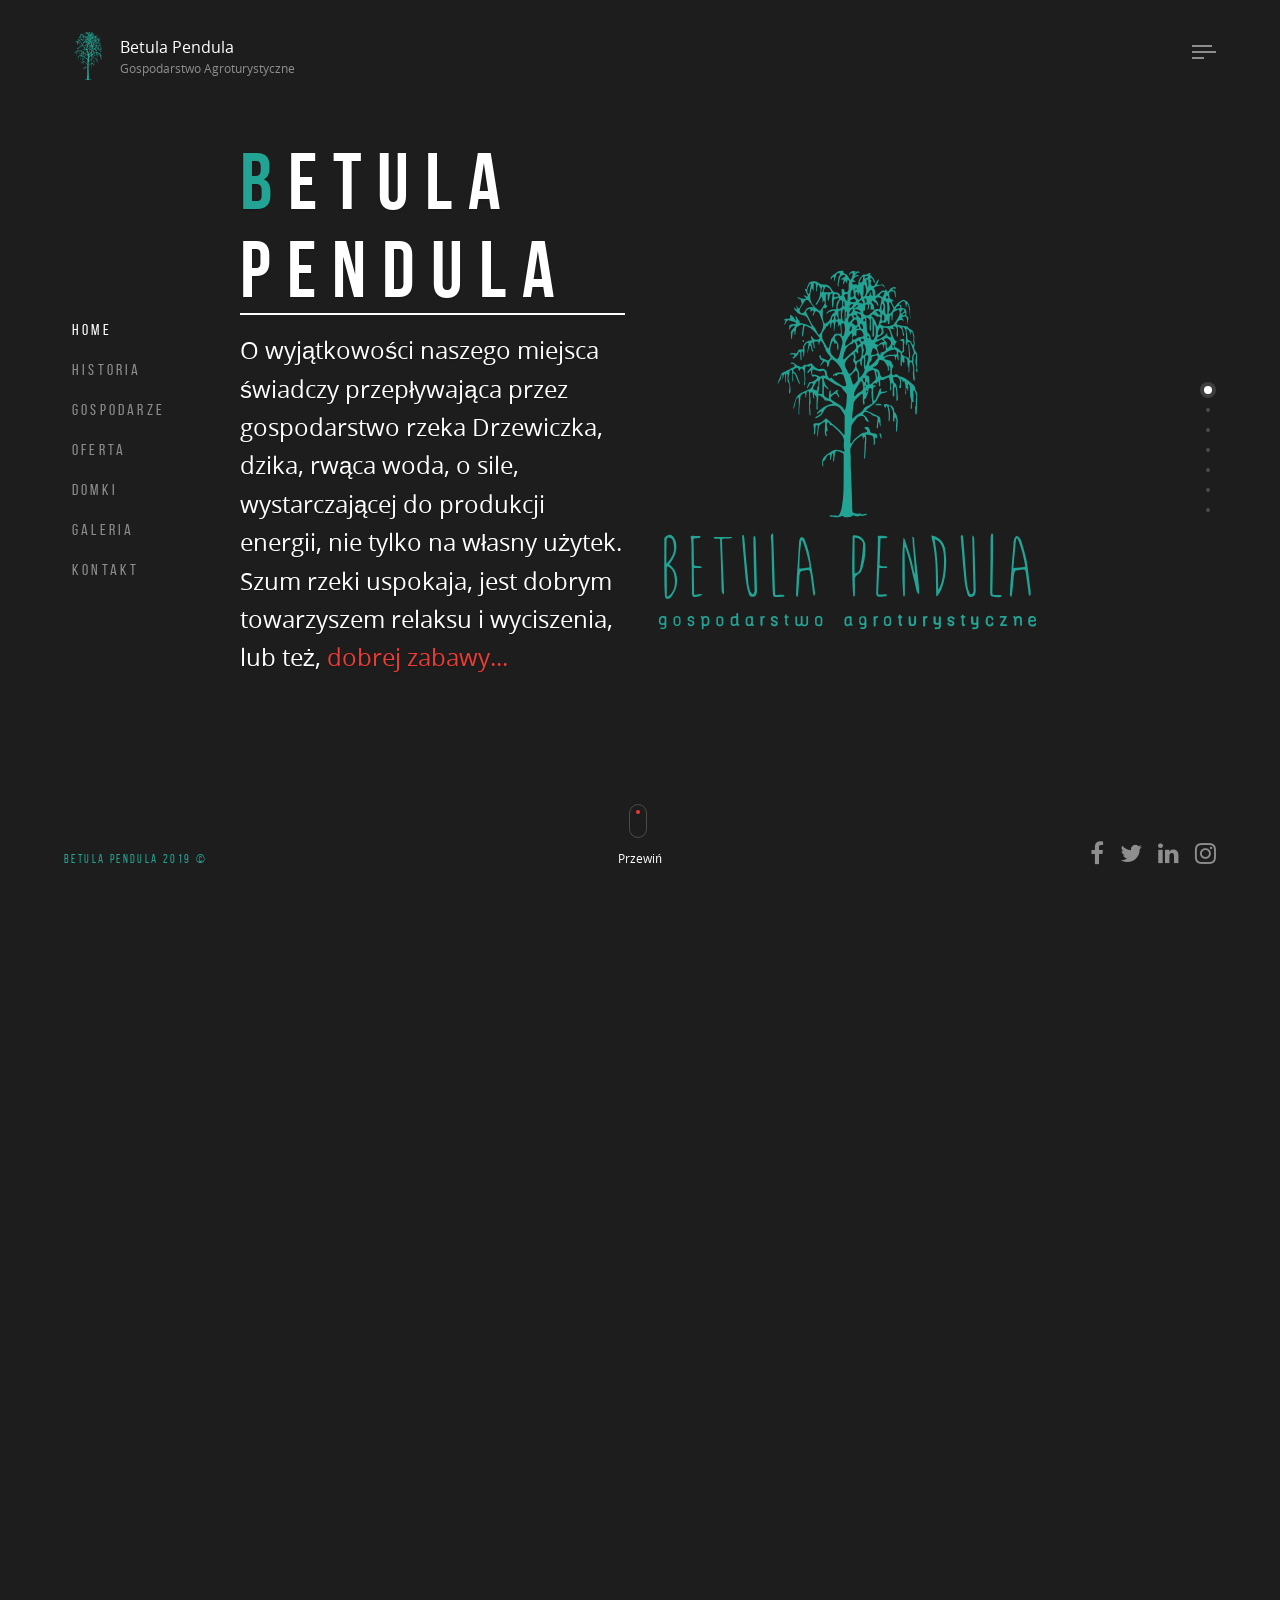
==== commit d9599423: "building 1" ====
--- a/template/index-style2.html
+++ b/template/index-style2.html
@@ -96,11 +96,11 @@
     <!-- Begin of logo/brand -->
     <a class="navbar-brand" href="#">
       <span class="logo">
-        <img class="light-logo" src="img/logo.png" alt="Logo">
+        <img class="light-logo" src="img/tree_logo.svg" alt="Logo">
       </span>
       <span class="text">
-        <span class="line">Simpleux</span>
-        <span class="line sub">Portfolio Template</span>
+        <span class="line">Betula Pendula</span>
+        <span class="line sub">Gospodarstwo Agroturystyczne</span>
       </span>
     </a>
     <!-- End of logo/brand -->
@@ -143,7 +143,7 @@
       <!-- End of hamburger mainmenu menu -->
 
       <!-- Begin of sidebar nav menu params class: text-only / icon-only-->
-      <nav class="navbar-sidebar ">
+      <nav class="navbar-sidebar text-only"> <!-- added text-only !marcin -->        
         <ul class="navbar-nav" id="qmenu">
           <li class="nav-item" data-menuanchor="home">
             <a href="#home">
@@ -151,34 +151,40 @@
               <span class="txt">Home</span>
             </a>
           </li>
-          <li class="nav-item" data-menuanchor="about">
-            <a href="#about">
+          <li class="nav-item" data-menuanchor="historia">
+            <a href="#historia">
               <i class="icon ion-ios-information-outline"></i>
-              <span class="txt">About</span>
-            </a>
-          </li>
-          <li class="nav-item" data-menuanchor="services">
-            <a href="#services">
+              <span class="txt">Historia</span>
+            </a>
+          </li>
+          <li class="nav-item" data-menuanchor="gospodarze">
+            <a href="#gospodarze">
               <i class="icon ion-ios-list-outline"></i>
-              <span class="txt">Services</span>
-            </a>
-          </li>
-          <li class="nav-item" data-menuanchor="projects">
-            <a href="#projects">
+              <span class="txt">Gospodarze</span>
+            </a>
+          </li>
+          <li class="nav-item" data-menuanchor="oferta">
+            <a href="#oferta">
               <i class="icon ion-ios-albums-outline"></i>
-              <span class="txt">Projects</span>
-            </a>
-          </li>
-          <li class="nav-item" data-menuanchor="register">
-            <a href="#register">
-              <i class="icon ion-ios-compose-outline"></i>
-              <span class="txt">Register</span>
-            </a>
-          </li>
-          <li class="nav-item" data-menuanchor="contact">
-            <a href="#contact">
+              <span class="txt">Oferta</span>
+            </a>
+          </li>
+          <li class="nav-item" data-menuanchor="domki">
+            <a href="#domki">
+              <i class="icon ion-ios-albums-outline"></i>
+              <span class="txt">Domki</span>
+            </a>
+          </li>
+          <li class="nav-item" data-menuanchor="galeria">
+            <a href="#galeria">
+              <i class="icon ion-ios-albums-outline"></i>
+              <span class="txt">Galeria</span>
+            </a>
+          </li>
+          <li class="nav-item" data-menuanchor="kontakt">
+            <a href="#kontakt">
               <i class="icon ion-ios-telephone-outline"></i>
-              <span class="txt">Contact</span>
+              <span class="txt">Kontakt</span>
             </a>
           </li>
         </ul>
@@ -214,12 +220,12 @@
             <div class="col-12 col-md-6 text-left">
               <!-- title and description -->
               <div class="title-desc">
-                <h2 class="display-4 display-title home-title bordered anim-1">Simpleux</h2>
-                <h4 class="anim-2">A Bootstrap 4 based template, helping you to build modern and beautiful
-                  websites.</h4>
+                <h2 class="display-4 display-title home-title bordered anim-1"><span class="green-letter">B</span>etula Pendula</h2>
+                <h4 class="anim-2">O wyjątkowości naszego miejsca świadczy przepływająca przez gospodarstwo rzeka Drzewiczka, dzika, rwąca woda, o sile, wystarczającej do produkcji energii, nie tylko na własny użytek. Szum rzeki uspokaja, jest dobrym towarzyszem relaksu i wyciszenia, lub też, <span class="red-letter">dobrej zabawy...</span></h4>
               </div>
 
               <!-- Action button -->
+              <!-- button hidden in main css !marcin -->
               <div class="btns-action anim-3">
                 <a class="btn btn-outline-white btn-round" href="#about">
                   Get started
@@ -233,7 +239,7 @@
               <div class="section-content">
                 <!-- illustartion -->
                 <div class="illustr zoomout-1">
-                  <img class="logo" src="img/logo_white.png" alt="Logo">
+                  <img class="logo" src="img/logo.svg" alt="Logo">
                 </div>
               </div>
             </div>
@@ -246,7 +252,7 @@
         <footer class="section-footer scrolldown">
           <a class="down">
             <span class="icon"></span>
-            <span class="txt">Scroll Down</span>
+            <span class="txt">Przewiń</span>
           </a>
         </footer>
       </div>
@@ -255,23 +261,31 @@
     <!-- End of home section -->
 
     <!-- Begin of description section -->
-    <div class="section section-description fp-auto-height-responsive " data-section="about">
+    <div class="section section-description fp-auto-height-responsive " data-section="historia">
       <!-- Begin of section wrapper -->
       <div class="section-wrapper center-vh dir-col anim">
         <!-- title -->
         <div class="section-title text-center">
-          <h5 class="title-bg">About</h5>
-          <h2 class="display-4 display-title anim-2">Modern Website for your business</h2>
+          <h5 class="title-bg">Historia</h5> <!-- !marcin -->
+          <h2 class="display-4 display-title anim-2"><span class="green-letter">G</span>ospodarstwo Agroturystyczne BETULA PENDULA</h2><h4> <em>(z łac. brzoza brodawkowata)</em> <!-- !marcin -->
         </div>
 
         <!-- content -->
         <div class="section-content reduced anim text-center">
           <!-- title and description -->
           <div class="title-desc anim-3">
-            <p>Lorem ipsum dolor sit amet, consectetur adipiscing elit. Mauris aliquet
-              malesuada feugiat. Curabitur fermentum bibendum nulla, non dictum ipsum
-              tincidunt non. Cras vitae neque molestie, rhoncus ipsum sit amet, lobortis
-              dui. Fusce in urna sem.</p>
+            <p>Gospodarstwo powstało w roku 2015. Wtedy to odbyły się pierwsze warsztaty z biobudownictwa, przyjechało na nie
+              ok.15 osób, a my z Dedim (moim ówczesnym partnerem) w pocie czoła staraliśmy się
+              wszystkich wyżywić, przenocować a przede wszystkim stworzyć miłą i przyjazną dla naszych gości, atmosferę. 
+              Początki nie były łatwe, nasza kuchnia miała wtedy powierzchnię 3m&#xb2; 
+              i przygotowywanie w niej posiłków dla prawie 20 osób było nie lada wyzwaniem.
+              </p> <!-- !marcin -->
+          </div>
+
+          <div class="btns-action1 anim-3">
+            <a class="btn-h" href="#historia">
+              Czytaj dalej
+            </a>
           </div>
 
         </div>
@@ -280,7 +294,7 @@
         <footer class="section-footer scrolldown">
           <a class="down">
             <span class="icon"></span>
-            <span class="txt">Team</span>
+            <span class="txt">Gospodarze</span> <!-- !marcin -->
           </a>
         </footer>
       </div>
@@ -289,12 +303,19 @@
     <!-- End of description section -->
 
     <!-- Begin of description section -->
-    <div class="section section-description fp-auto-height-responsive " data-section="team">
+    <div class="section section-description fp-auto-height-responsive " data-section="gospodarze">
       <!-- Begin of section wrapper -->
       <div class="section-wrapper center-vh dir-col anim">
         <!-- title -->
         <div class="section-title text-center">
-          <h5 class="title-bg">Team</h5>
+          <h5 class="title-bg">Gospodarze</h5> <!-- !marcin -->
+        </div>
+
+        <!-- title -->
+        <div class="section-title text-center ">          
+          <div class="title-abs">
+            <h2 class="display-4 display-title"><span class="green-letter">G</span>ospodarze</h2>            
+          </div>
         </div>
 
         <!-- content -->
@@ -303,18 +324,20 @@
           <!-- begin of item -->
           <div class="item row justify-content-between">
             <!-- img-frame-normal demo -->
-            <div class="col-12 col-sm-6 col-md-4 center-vh">
+            <div class="col-12 col-sm-12 col-md-4 center-vh">
               <div class="section-content anim translateUp">
                 <div class="images text-center">
                   <div class="img-avatar-alpha">
                     <div class="img-1 shadow">
                       <a href="item.html">
-                        <img class="img" src="img/items/img-people1-square.jpg" alt="Image">
+                        <img class="img" src="img/items/img-host1.jpg" alt="Image">
                       </a>
                     </div>
                     <div class="legend text-center pos-abs">
                       <h5>Flavien Dupon</h5>
-                      <p class="small">Web developer / Designer</p>
+                      <p>Lorem ipsum dolor, sit amet consectetur adipisicing elit. Nesciunt, provident! Quaerat ex unde, repudiandae similique labore odit ullam corrupti, amet aliquid animi ipsum provident quisquam qui necessitatibus aspernatur? Officia, reprehenderit.</p> <!-- deleted class="small" !marcin-->
+                      
+                      <!--
                       <div class="icons">
                         <a class="icon-btn" href="#">
                           <i class="icon fa fa-instagram"></i>
@@ -323,24 +346,28 @@
                           <i class="icon fa fa-twitter"></i>
                         </a>
                       </div>
+                      !marcin -->
+
                     </div>
                   </div>
                 </div>
               </div>
             </div>
             <!-- img-frame-normal demo -->
-            <div class="col-12 col-sm-6 col-md-4 center-vh">
+            <div class="col-12 col-sm-12 col-md-4 center-vh">
               <div class="section-content anim">
                 <div class="images text-center">
                   <div class="img-avatar-alpha">
                     <div class="img-1 shadow">
                       <a href="item.html">
-                        <img class="img" src="img/items/img-people2-square.jpg" alt="Image">
+                        <img class="img" src="img/items/img-host2.jpg" alt="Image">
                       </a>
                     </div>
                     <div class="legend text-center pos-abs">
                       <h5>Geraldine Cyclone</h5>
-                      <p class="small">Architect / Photograph</p>
+                      <p>Lorem ipsum dolor, sit amet consectetur adipisicing elit. Nesciunt, provident! Quaerat ex unde, repudiandae similique labore odit ullam corrupti, amet aliquid animi ipsum provident quisquam qui necessitatibus aspernatur? Officia, reprehenderit.</p> <!-- deleted class="small" !marcin-->
+                      
+                      <!--
                       <div class="icons">
                         <a class="icon-btn" href="#">
                           <i class="icon fa fa-instagram"></i>
@@ -349,24 +376,28 @@
                           <i class="icon fa fa-twitter"></i>
                         </a>
                       </div>
+                      marcin! -->
+
                     </div>
                   </div>
                 </div>
               </div>
             </div>
             <!-- img-frame-normal demo -->
-            <div class="col-12 col-sm-6 col-md-4 center-vh">
+            <div class="col-12 col-sm-12 col-md-4 center-vh">
               <div class="section-content anim translateDown">
                 <div class="images text-center">
                   <div class="img-avatar-alpha">
                     <div class="img-1 shadow">
                       <a href="item.html">
-                        <img class="img" src="img/items/img-people3-square.jpg" alt="Image">
+                        <img class="img" src="img/items/img-host3.jpg" alt="Image">
                       </a>
                     </div>
                     <div class="legend text-center pos-abs">
-                      <h5>Tintin Hergé</h5>
-                      <p class="small">Co-founder / Blogger</p>
+                      <h5>Tintin Hergé</h5>                      
+                      <p>Lorem ipsum dolor, sit amet consectetur adipisicing elit. Nesciunt, provident! Quaerat ex unde, repudiandae similique labore odit ullam corrupti, amet aliquid animi ipsum provident quisquam qui necessitatibus aspernatur? Officia, reprehenderit.</p> <!-- deleted class="small" !marcin-->
+                      
+                      <!--
                       <div class="icons">
                         <a class="icon-btn" href="#">
                           <i class="icon fa fa-instagram"></i>
@@ -375,6 +406,9 @@
                           <i class="icon fa fa-twitter"></i>
                         </a>
                       </div>
+                    -->
+
+
                     </div>
                   </div>
                 </div>
@@ -389,7 +423,7 @@
         <footer class="section-footer scrolldown">
           <a class="down">
             <span class="icon"></span>
-            <span class="txt">Our Services</span>
+            <span class="txt">Oferta</span>
           </a>
         </footer>
       </div>
@@ -397,453 +431,15 @@
     </div>
     <!-- End of description section -->
 
-    <!-- Begin of list feature section -->
-    <div class="section section-list-feature fp-auto-height-responsive " data-section="services">
-      <!-- Begin of section wrapper -->
-      <div class="section-wrapper twoside anim">
-        <!-- title -->
-        <div class="section-title text-center">
-          <h2 class="display-4 display-title title-bg">Services</h2>
-          <p class="anim-2">Lorem ipsum dolor sit amet, consectetur adipiscing elit. Mauris aliquet
-            malesuada feugiat.</p>
-        </div>
-
-        <!-- text or illustration order are manipulated via Bootstrap order-md-1, order-md-2 class -->
-        <!-- begin of item -->
-        <div class="item row justify-content-between fade-1">
-          <!-- begin of column content -->
-          <div class="col-12 col-md-6 col-lg-6">
-            <!-- content -->
-            <div class="section-content">
-              <!-- a media object -->
-              <div class="media">
-                <div class="img d-flex mr-3">
-                  <i class="icon ion-ios-browsers-outline"></i>
-                </div>
-                <div class="media-body">
-                  <h4>Design</h4>
-                  <p>Nulla vel metus scelerisque ante sollicitudin. Cras purus odio,
-                    vestibulum in vulputate at.</p>
-                </div>
-              </div>
-              <!-- a media object -->
-              <div class="media">
-                <div class="img d-flex mr-3">
-                  <i class="icon ion-ios-cog-outline"></i>
-                </div>
-                <div class="media-body">
-                  <h4>Coding</h4>
-                  <p>Nulla vel metus scelerisque ante sollicitudin. Cras purus odio,
-                    vestibulum in vulputate at..</p>
-                </div>
-              </div>
-              <!-- a media object -->
-              <div class="media">
-                <div class="img d-flex mr-3">
-                  <i class="icon ion-ios-analytics-outline"></i>
-                </div>
-                <div class="media-body">
-                  <h4>Analytics</h4>
-                  <p>Nulla vel metus scelerisque ante sollicitudin. Cras purus odio,
-                    vestibulum in vulputate at.</p>
-                </div>
-              </div>
-            </div>
-          </div>
-          <!-- end of column content -->
-
-          <!-- begin of column content -->
-          <div class="col-12 col-md-6 col-lg-6">
-            <!-- content -->
-            <div class="section-content">
-              <!-- a media object -->
-              <div class="media">
-                <div class="img d-flex mr-3">
-                  <i class="icon ion-ios-grid-view-outline"></i>
-                </div>
-                <div class="media-body">
-                  <h4>Concept</h4>
-                  <p>Nulla vel metus scelerisque ante sollicitudin. Cras purus odio,
-                    vestibulum in vulputate at.</p>
-                </div>
-              </div>
-              <!-- a media object -->
-              <div class="media">
-                <div class="img d-flex mr-3">
-                  <i class="icon ion-ios-lightbulb-outline"></i>
-                </div>
-                <div class="media-body">
-                  <h4>Development</h4>
-                  <p>Nulla vel metus scelerisque ante sollicitudin. Cras purus odio,
-                    vestibulum in vulputate at.</p>
-                </div>
-              </div>
-              <!-- a media object -->
-              <div class="media">
-                <div class="img d-flex mr-3">
-                  <i class="icon ion-arrow-expand"></i>
-                </div>
-                <div class="media-body">
-                  <h4>Marketing</h4>
-                  <p>Nulla vel metus scelerisque ante sollicitudin. Cras purus odio,
-                    vestibulum in vulputate at.</p>
-                </div>
-              </div>
-            </div>
-          </div>
-          <!-- end of column content -->
-        </div>
-        <!-- end of item -->
-
-        <!-- Arrows scroll down/up -->
-        <footer class="section-footer scrolldown">
-          <a class="down">
-            <span class="icon"></span>
-            <span class="txt">Scroll</span>
-          </a>
-        </footer>
-      </div>
-      <!-- End of section wrapper -->
-    </div>
-    <!-- End of list feature section -->
-
-    <!-- Begin of pricelist section -->
-    <div class="section section-pricelist " data-section="pricelist">
-      <!-- Begin of section wrapper -->
-      <div class="section-wrapper center-vh dir-col anim">
-        <!-- title -->
-        <div class="section-title text-center">
-          <h5 class="title-bg">Pricing</h5>
-          <h2 class="display-4 display-title anim-2">Pricing</h2>
-        </div>
-
-        <!-- content -->
-        <div class="section-content anim text-center fullwidth">
-          <!-- Princing table -->
-          <div class="price-table">
-            <div class="row">
-              <div class="col-12 col-md-4">
-                <!-- begin of price item -->
-                <div class="price-item price-item-secondary shadow mb-4 sr-up-td4">
-                  <h4 class="item-name">Lite</h4>
-                  <div class="item-price">Free</div>
-                  <ul class="item-features text-left">
-                    <li class="ok">
-                      <i class="icon fa fa-star"></i>Full Components</li>
-                    <li class="ok">
-                      <i class="icon fa fa-check"></i>Future Updates</li>
-                    <li class="ok">
-                      <i class="icon fa fa-check"></i>Documentation</li>
-                    <li class="ok">
-                      <i class="icon fa fa-check"></i>Customer Support</li>
-                    <li class="diseabled">
-                      <i class="icon fa fa-remove"></i>Cool Option</li>
-                  </ul>
-                  <div class="item-footer">
-                    <a class="btn btn-secondary btn-round" href="#services">
-                      Download
-                    </a>
-                  </div>
-                </div>
-                <!-- end of price item -->
-              </div>
-
-              <div class="col-12 col-md-4">
-                <!-- begin of price item -->
-                <div class="price-item featured price-item-primary shadow mb-4 sr-up-td2">
-                  <h4 class="item-name">Standard</h4>
-                  <div class="item-price">$24</div>
-                  <ul class="item-features text-left">
-                    <li class="ok">
-                      <i class="icon fa fa-star"></i>Full Components</li>
-                    <li class="ok">
-                      <i class="icon fa fa-check"></i>Future Updates</li>
-                    <li class="ok">
-                      <i class="icon fa fa-check"></i>Documentation</li>
-                    <li class="ok">
-                      <i class="icon fa fa-check"></i>Customer Support</li>
-                    <li class="diseabled">
-                      <i class="icon fa fa-remove"></i>Cool Option</li>
-                  </ul>
-                  <div class="item-footer">
-                    <a class="btn btn-primary btn-round" href="#services">
-                      Purchase
-                    </a>
-                  </div>
-                </div>
-                <!-- end of price item -->
-              </div>
-
-              <div class="col-12 col-md-4">
-                <!-- begin of price item -->
-                <div class="price-item price-item-primary shadow sr-up-td3">
-                  <h4 class="item-name">Ultimate</h4>
-                  <div class="item-price">$39</div>
-                  <ul class="item-features text-left">
-                    <li class="ok">
-                      <i class="icon fa fa-star"></i>Full Components</li>
-                    <li class="ok">
-                      <i class="icon fa fa-check"></i>Future Updates</li>
-                    <li class="ok">
-                      <i class="icon fa fa-check"></i>Documentation</li>
-                    <li class="ok">
-                      <i class="icon fa fa-check"></i>Customer Support</li>
-                    <li class="diseabled">
-                      <i class="icon fa fa-remove"></i>Cool Option</li>
-                  </ul>
-                  <div class="item-footer">
-                    <a class="btn btn-primary btn-round" href="#services">
-                      Subscribe
-                    </a>
-                  </div>
-                </div>
-                <!-- end of price item -->
-              </div>
-
-            </div>
-          </div>
-
-        </div>
-
-      </div>
-      <!-- End of section wrapper -->
-    </div>
-    <!-- End of pricelist section -->
-
-    <!-- Begin of slider section -->
-    <div class="section section-twoside fp-auto-height-responsive " data-section="projects">
-      <!-- Begin of section wrapper -->
-      <div class="section-wrapper twoside">
-        <!-- title -->
-        <div class="section-title text-center">
-          <h5 class="title-bg ">Projects</h5>
-        </div>
-
-
-        <!-- begin of carousel-swiper-beta -->
-        <div class="slider-wrapper carousel-swiper-beta carousel-smalls carousel-swiper-beta-demo mt-40">
-          <!-- slider -->
-          <div class="slider-container swiper-container">
-            <ul class="item-list swiper-wrapper">
-              <!-- item -->
-              <li class="slide-item swiper-slide">
-                <div class="item-wrapper">
-                  <div class="illustr">
-                    <img src="img/items/img-sample2-small.jpg" alt="Image" class="img">
-                  </div>
-                  <a class="legend" href="item-style2.html#project_url">
-                    <h3 class="display-3">Mountain</h3>
-                    <h4>Music / Beats</h4>
-                  </a>
-                </div>
-              </li>
-              <!-- item -->
-              <li class="slide-item swiper-slide">
-                <div class="item-wrapper">
-                  <div class="illustr">
-                    <img src="img/items/img-sample3-small.jpg" alt="Image" class="img">
-                  </div>
-                  <a class="legend" href="item-style2.html#project_url">
-                    <h3 class="display-3">Cloud</h3>
-                    <h4>Music / Beats</h4>
-                  </a>
-                </div>
-              </li>
-              <!-- item -->
-              <li class="slide-item swiper-slide">
-                <div class="item-wrapper">
-                  <div class="illustr">
-                    <img src="img/items/img-sample4-small.jpg" alt="Image" class="img">
-                  </div>
-                  <a class="legend" href="item-style2.html#project_url">
-                    <h3 class="display-3">Garden</h3>
-                    <h4>Music / Beats</h4>
-                  </a>
-                </div>
-              </li>
-              <!-- item -->
-              <li class="slide-item swiper-slide">
-                <div class="item-wrapper">
-                  <div class="illustr">
-                    <img src="img/items/img-sample5-small.jpg" alt="Image" class="img">
-                  </div>
-                  <a class="legend" href="item-style2.html#project_url">
-                    <h3 class="display-3">Sky</h3>
-                    <h4>Music / Beats</h4>
-                  </a>
-                </div>
-              </li>
-            </ul>
-          </div>
-          <!-- pagination -->
-          <div class="items-pagination bar"></div>
-
-          <!-- navigation -->
-          <div class="items-button bottom fit items-button-prev">
-            <a class="btn btn-transp-arrow btn-primary icon-left" href="">
-              <span class="icon arrow-left"></span>
-              <span class="text">Prev</span>
-            </a>
-          </div>
-          <div class="items-button bottom fit items-button-next">
-            <a class="btn btn-transp-arrow btn-primary" href="">
-              <span class="icon arrow-right"></span>
-              <span class="text">Next</span>
-            </a>
-          </div>
-        </div>
-        <!-- end of carousel-swiper-beta -->
-
-
-      </div>
-      <!-- End of section wrapper -->
-    </div>
-    <!-- End of slider section -->
+    <!-- removed pricing section !marcin-->
 
     <!-- Begin of list two side 1 section -->
-    <div class="section section-twoside fp-auto-height-responsive " data-section="products">
-      <!-- Begin of section wrapper -->
-      <div class="section-wrapper twoside">
-
-        <!-- title -->
-        <div class="section-title text-center ">
-          <h5 class="title-bg">Products</h5>
-          <div class="title-abs">
-            <h2 class="display-4 display-title">Products</h2>
-            <p>Here is the list of our awesome pages.</p>
-          </div>
-        </div>
-
-        <!-- text or illustration order are manipulated via Bootstrap order-md-1, order-md-2 class -->
-        <!-- begin of item -->
-        <div class="item row justify-content-between">
-          <!-- img-frame-normal demo -->
-          <div class="col-12 col-sm-6 col-md-4 center-vh">
-            <div class="section-content anim translateUp">
-              <div class="images text-center">
-                <div class="img-frame-normal">
-                  <div class="img-1 shadow">
-                    <a href="index.html">
-                      <img class="img" src="demopage/default.jpg" alt="Image">
-                    </a>
-                  </div>
-                  <div class="legend text-left pos-abs">
-                    <h5>Default</h5>
-                    <p class="small">Image or solid color as background of the page</p>
-                  </div>
-                </div>
-              </div>
-            </div>
-          </div>
-          <!-- img-frame-normal demo -->
-          <div class="col-12 col-sm-6 col-md-4 center-vh">
-            <div class="section-content anim">
-              <div class="images text-center">
-                <div class="img-frame-normal">
-                  <div class="img-1 shadow">
-                    <a href="index-slideshow.html">
-                      <img class="img" src="demopage/slideshow.jpg" alt="Image">
-                    </a>
-                  </div>
-                  <div class="legend text-left pos-abs">
-                    <h5>Slideshow</h5>
-                    <p class="small">Fullscreen background image slideshow</p>
-                  </div>
-                </div>
-              </div>
-            </div>
-          </div>
-          <!-- img-frame-normal demo -->
-          <div class="col-12 col-sm-6 col-md-4 center-vh">
-            <div class="section-content anim translateDown">
-              <div class="images text-center">
-                <div class="img-frame-normal">
-                  <div class="img-1 shadow">
-                    <a href="index-video.html">
-                      <img class="img" src="demopage/video.jpg" alt="Image">
-                    </a>
-                  </div>
-                  <div class="legend text-left pos-abs">
-                    <h5>Video</h5>
-                    <p class="small">Fullscreen video background</p>
-                  </div>
-                </div>
-              </div>
-            </div>
-          </div>
-
-        </div>
-        <!-- end of item -->
-      </div>
-      <!-- End of section wrapper -->
-    </div>
-    <!-- End of list two side 1 section -->
-
-    <!-- Begin of list two side 1 section -->
-    <div class="section section-twoside fp-auto-height-responsive " data-section="products-2">
-      <!-- Begin of section wrapper -->
-      <div class="section-wrapper twoside">
-
-        <!-- title -->
-        <div class="section-title text-center">
-          <h5 class="title-bg">Products</h5>
-        </div>
-
-        <!-- text or illustration order are manipulated via Bootstrap order-md-1, order-md-2 class -->
-        <!-- begin of item -->
-        <div class="item row justify-content-between">
-          <!-- img-frame-normal demo -->
-          <div class="col-12 col-md-6 center-vh start-h">
-            <div class="section-content anim translateUp">
-              <div class="images text-center">
-                <div class="img-frame-normal">
-                  <div class="img-1 shadow">
-                    <a href="item.html#project_url">
-                      <img class="img" src="img/items/img-sample7.jpg" alt="Image">
-                    </a>
-                  </div>
-                  <div class="legend text-left pos-abs">
-                    <h5>Computer Desktop</h5>
-                    <p class="small">Art / Programing</p>
-                  </div>
-                </div>
-              </div>
-            </div>
-          </div>
-
-          <!-- img-frame-normal demo, portrait orientation -->
-          <div class="col-12 col-sm-6 col-md-5 col-lg-4 center-vh end-h">
-            <div class="section-content anim">
-              <div class="images text-center">
-                <div class="img-frame-normal portrait">
-                  <div class="img-1 shadow">
-                    <a href="item.html#project_url">
-                      <img class="img" src="img/items/img-portrait.jpg" alt="Image">
-                    </a>
-                  </div>
-                  <div class="legend text-right pos-abs">
-                    <h5>Computer Desktop</h5>
-                    <p class="small">Art / Programing</p>
-                  </div>
-                </div>
-              </div>
-            </div>
-          </div>
-
-        </div>
-        <!-- end of item -->
-      </div>
-      <!-- End of section wrapper -->
-    </div>
-    <!-- End of list two side 1 section -->
-
-    <!-- Begin of list two side 1 section -->
-    <div class="section section-twoside fp-auto-height-responsive " data-section="product-item-alpha">
+    <div class="section section-twoside fp-auto-height-responsive " data-section="oferta">
       <!-- Begin of section wrapper -->
       <div class="section-wrapper twoside center-vh dir-col">
         <!-- title -->
         <div class="section-title text-center">
-          <h5 class="title-bg">Interior</h5>
+          <h5 class="title-bg">Oferta</h5>
         </div>
 
 
@@ -857,11 +453,11 @@
               <div class="images text-center">
                 <div class="img-frame-legend-alpha">
                   <div class="img-1 shadow">
-                    <img class="img" src="img/items/img-sample7.jpg" alt="Image">
+                    <img class="img img--border" src="img/items/domki2.jpg" alt="Image">
                   </div>
                   <div class="legend">
                     <h2 class="display-4">
-                      <strong>Computer Desktop</strong>
+                      <strong>Oferta</strong>
                     </h2>
                     <p class="">Art / Interior Design</p>
                   </div>
@@ -880,12 +476,14 @@
                   ipsum tincidunt non. Quisque convallis pharetra tempor. Donec id
                   pretium leo. Pellentesque luctus massa non elit viverra pellentesque.
                   Cras vitae neque molestie, rhoncus ipsum sit amet, lobortis dui.
-                  Fusce in urna sem.</p>
+                  Fusce in urna sem. Lorem ipsum dolor sit amet consectetur adipisicing elit. 
+                  Temporibus praesentium numquam veritatis soluta voluptatum odio sint molestias 
+                  delectus ratione, maiores fugiat nulla porro quae voluptates expedita! Praesentium delectus deleniti ab.</p>
               </div>
 
               <a class="btn btn-transp-arrow btn-outline btn-primary btn-round" href="item-style2.html#project_url">
                 <span class="icon arrow-right"></span>
-                <span class="text">View</span>
+                <span class="text">Dalej</span>
               </a>
             </div>
           </div>
@@ -893,126 +491,238 @@
 
         </div>
         <!-- end of item -->
+        <!-- Arrows scroll down/up -->
+        <footer class="section-footer scrolldown">
+          <a class="down">
+            <span class="icon"></span>
+            <span class="txt">Domki</span>
+          </a>
+        </footer>
       </div>
       <!-- End of section wrapper -->
     </div>
     <!-- End of list two side 1 section -->
 
     <!-- Begin of list two side 1 section -->
-    <div class="section section-twoside fp-auto-height-responsive " data-section="product-item-beta">
+    <div class="section section-twoside fp-auto-height-responsive " data-section="domki">
       <!-- Begin of section wrapper -->
-      <div class="section-wrapper twoside center-vh dir-col">
+      <div class="section-wrapper twoside">
+
+        <!-- title -->
+        <div class="section-title text-center ">
+          <h5 class="title-bg">Domki</h5>
+          <div class="title-abs">
+            <h2 class="display-4 display-title"><span class="green-letter">D</span>omki</h2>
+            <p>Here is the list of our awesome pages.</p>
+          </div>
+        </div>
+
+        <!-- text or illustration order are manipulated via Bootstrap order-md-1, order-md-2 class -->
+        <!-- begin of item -->
+        <div class="item row justify-content-between">
+          <!-- img-frame-normal demo -->
+          <div class="col-12 col-sm-6 col-md-4 center-vh">
+            <div class="section-content anim translateUp">
+              <div class="images text-center">
+                <div class="img-frame-normal">
+                  <div class="img-1 shadow">
+                    <a href="item-style2.html">
+                      <img class="img" src="img/items/domki1.jpg" alt="Image">
+                    </a>
+                  </div>
+                  <div class="legend text-left pos-abs">
+                    <h5>Default</h5>
+                    <p class="small">Image or solid color as background of the page</p>
+                  </div>
+                </div>
+              </div>
+            </div>
+          </div>
+          <!-- img-frame-normal demo -->
+          <div class="col-12 col-sm-6 col-md-4 center-vh">
+            <div class="section-content anim">
+              <div class="images text-center">
+                <div class="img-frame-normal">
+                  <div class="img-1 shadow">
+                    <a href="item-style2.html">
+                      <img class="img img--border-red" src="img/items/domki2.jpg" alt="Image">
+                    </a>
+                  </div>
+                  <div class="legend text-left pos-abs">
+                    <h5>Slideshow</h5>
+                    <p class="small">Fullscreen background image slideshow</p>
+                  </div>
+                </div>
+              </div>
+            </div>
+          </div>
+          <!-- img-frame-normal demo -->
+          <div class="col-12 col-sm-6 col-md-4 center-vh">
+            <div class="section-content anim translateDown">
+              <div class="images text-center">
+                <div class="img-frame-normal">
+                  <div class="img-1 shadow">
+                    <a href="item-style2.html">
+                      <img class="img" src="img/items/domki3.jpg" alt="Image">
+                    </a>
+                  </div>
+                  <div class="legend text-left pos-abs">
+                    <h5>Video</h5>
+                    <p class="small">Fullscreen video background</p>
+                  </div>
+                </div>
+              </div>
+            </div>
+          </div>
+
+        </div>
+        <!-- end of item -->
+        <!-- Arrows scroll down/up -->
+        <footer class="section-footer scrolldown">
+          <a class="down">
+            <span class="icon"></span>
+            <span class="txt">Galeria</span>
+          </a>
+        </footer>
+      </div>
+      <!-- End of section wrapper -->
+    </div>
+    <!-- End of list two side 1 section -->
+    
+
+
+
+    <!-- Begin of slider section -->
+    <div class="section section-twoside fp-auto-height-responsive " data-section="galeria">
+      <!-- Begin of section wrapper -->
+      <div class="section-wrapper twoside">
         <!-- title -->
         <div class="section-title text-center">
-          <h5 class="title-bg">Photography</h5>
-        </div>
-
-
-        <!-- text or illustration order are manipulated via Bootstrap order-md-1, order-md-2 class -->
-
-        <div class="item row justify-content-between">
-
-          <!-- img-frame-legend-alpha demo -->
-          <div class="col-12 col-sm-6 center-vh">
-            <div class="section-content anim translateUp">
-              <div class="images text-center">
-                <div class="img-frame-legend-alpha">
-                  <div class="img-1 shadow">
-                    <img class="img" src="img/items/img-sample2.jpg" alt="Image">
-                  </div>
-                  <div class="legend">
-                    <h2 class="display-4">
-                      <strong>Expedition</strong>
-                    </h2>
-                    <p class="">Photo / Campaign</p>
-                  </div>
-                </div>
-              </div>
-            </div>
-          </div>
-
-          <!-- img-frame-legend-alpha portrait mode bottom demo -->
-          <div class="col-12 col-sm-6 col-md-5">
-            <div class="section-content anim">
-              <!-- title and description -->
-              <div class="title-desc">
-                <p>Lorem ipsum dolor sit amet, consectetur adipiscing elit. Mauris aliquet
-                  malesuada feugiat. Curabitur fermentum bibendum nulla, non dictum
-                  ipsum tincidunt non. Quisque convallis pharetra tempor. Donec id
-                  pretium leo. Pellentesque luctus massa non elit viverra pellentesque.
-                  Cras vitae neque molestie, rhoncus ipsum sit amet, lobortis dui.
-                  Fusce in urna sem.</p>
-              </div>
-
-              <a class="btn btn-transp-arrow btn-outline btn-primary btn-round" href="item-style2.html#project_url">
-                <span class="icon arrow-right"></span>
-                <span class="text">View</span>
-              </a>
-            </div>
-          </div>
-
-
-        </div>
-        <!-- end of item -->
+          <h5 class="title-bg ">Galeria</h5>
+        </div>
+
+
+        <!-- begin of carousel-swiper-beta -->
+        <div class="slider-wrapper carousel-swiper-beta carousel-smalls carousel-swiper-beta-demo mt-40">
+          <!-- slider -->
+          <div class="slider-container swiper-container">
+            <ul class="item-list swiper-wrapper">
+              <!-- item -->
+              <li class="slide-item swiper-slide">
+                <div class="item-wrapper">
+                  <div class="illustr">
+                    <img src="img/items/img-sample1a-small.jpg" alt="Image" class="img">
+                  </div>
+                  <a class="legend" href="item-style1a.html#project_url">
+                    <h3 class="display-3">Mountain</h3>
+                    <h4>Music / Beats</h4>
+                  </a>
+                </div>
+              </li>
+              <!-- item -->
+              <li class="slide-item swiper-slide">
+                <div class="item-wrapper">
+                  <div class="illustr">
+                    <img src="img/items/img-sample2a-small.jpg" alt="Image" class="img">
+                  </div>
+                  <a class="legend" href="item-style2.html#project_url">
+                    <h3 class="display-3 h3--right">Cloud</h3>
+                    <h4 class="h4--right">Music / Beats</h4>
+                  </a>
+                </div>
+              </li>
+              <!-- item -->
+              <li class="slide-item swiper-slide">
+                <div class="item-wrapper">
+                  <div class="illustr">
+                    <img src="img/items/img-sample3a-small.jpg" alt="Image" class="img">
+                  </div>
+                  <a class="legend" href="item-style2.html#project_url">
+                    <h3 class="display-3">Garden</h3>
+                    <h4>Music / Beats</h4>
+                  </a>
+                </div>
+              </li>
+              <!-- item -->
+              <li class="slide-item swiper-slide">
+                <div class="item-wrapper">
+                  <div class="illustr">
+                    <img src="img/items/img-sample4a-small.jpg" alt="Image" class="img">
+                  </div>
+                  <a class="legend" href="item-style2.html#project_url">
+                    <h3 class="display-3">Sky</h3>
+                    <h4>Music / Beats</h4>
+                  </a>
+                </div>
+              </li>
+              <!-- item -->
+              <li class="slide-item swiper-slide">
+                <div class="item-wrapper">
+                  <div class="illustr">
+                    <img src="img/items/img-sample5a-small.jpg" alt="Image" class="img">
+                  </div>
+                  <a class="legend" href="item-style2.html#project_url">
+                    <h3 class="display-3">Sky</h3>
+                    <h4>Music / Beats</h4>
+                  </a>
+                </div>
+              </li>
+              <!-- item -->
+              <li class="slide-item swiper-slide">
+                <div class="item-wrapper">
+                  <div class="illustr">
+                    <img src="img/items/img-sample6a-small.jpg" alt="Image" class="img">
+                  </div>
+                  <a class="legend" href="item-style2.html#project_url">
+                    <h3 class="display-3">Sky</h3>
+                    <h4>Music / Beats</h4>
+                  </a>
+                </div>
+              </li>
+            </ul>
+          </div>
+          <!-- pagination -->
+          <div class="items-pagination bar"></div>
+
+          <!-- navigation -->
+          <div class="items-button bottom fit items-button-prev">
+            <a class="btn btn-transp-arrow btn-primary icon-left" href="">
+              <span class="icon arrow-left"></span>
+              <!--<span class="text">Prev</span>-->
+            </a>
+          </div>
+          <div class="items-button bottom fit items-button-next">
+            <a class="btn btn-transp-arrow btn-primary" href="">
+              <span class="icon arrow-right"></span>
+              <!--<span class="text">Next</span>-->
+            </a>
+          </div>
+        </div>
+        <!-- end of carousel-swiper-beta -->
+
+        <!-- Arrows scroll down/up -->
+        <footer class="section-footer scrolldown">
+          <a class="down">
+            <span class="icon"></span>
+            <span class="txt">Kontakt</span>
+          </a>
+        </footer>
+
       </div>
       <!-- End of section wrapper -->
     </div>
-    <!-- End of list two side 1 section -->
-
-
+    <!-- End of slider section -->
+
+    
+
+    
+
+    <!-- removed register/login/signin section !marcin -->
     <!-- Begin of register/login/signin section -->
-    <div class="section section-register fp-auto-height-responsive " data-section="register">
-      <!-- Begin of section wrapper -->
-      <div class="section-wrapper">
-        <!-- title -->
-        <div class="section-title text-center">
-          <h5 class="title-bg">Subscribe</h5>
-        </div>
-
-        <!-- content -->
-        <div class="section-content anim text-center">
-
-          <div class="row align-items-center justify-content-center">
-
-            <div class="col-12 col-md-8 col-lg-6">
-              <!-- Registration form container-->
-              <form class="send_email_form form-container form-container-transparent form-container-white"
-              method="post" action="ajaxserver/serverfile.php">
-                <div class="form-desc">
-                  <h2 class="display-4 display-title  anim-2">Subscribe</h2>
-                  <p class="invite  anim-3">Don't miss any new opportunity, Hurry up! register now</p>
-                </div>
-                <div class="form-input  anim-4">
-                  <div class="form-group form-success-gone">
-                    <label for="reg-name">Name</label>
-                    <input id="reg-name" name="name" class="form-control-line form-control-white" type="text"
-                    />
-                  </div>
-                  <div class="form-group form-success-gone">
-                    <label for="reg-email">Email</label>
-                    <input id="reg-email" name="email" class="form-control-line form-control-white" type="email"
-                    required placeholder="your@email.address" data-validation-type="email"
-                    />
-                  </div>
-                  <div class="form-group mb-0">
-                    <div>
-                      <p class="email-ok invisible form-text-feedback form-success-visible">Your email has been registred, thank you.</p>
-                    </div>
-                    <button id="submit-email" class="btn btn-white btn-round btn-full form-success-gone"
-                    name="submit_email">Subscribe</button>
-                  </div>
-                </div>
-              </form>
-            </div>
-          </div>
-        </div>
-      </div>
-      <!-- End of section wrapper -->
-    </div>
-    <!-- End of register/login/signin section -->
+    
 
     <!-- Begin of contact section -->
-    <div class="section section-contact fp-auto-height-responsive no-slide-arrows " data-section="contact">
+    <div class="section section-contact fp-auto-height-responsive no-slide-arrows " data-section="kontakt">
 
       <!-- begin of information slide -->
       <div class="slide" id="information" data-anchor="information">
@@ -1020,7 +730,7 @@
         <div class="section-wrapper">
           <!-- title -->
           <div class="section-title text-center">
-            <h5 class="title-bg">Contact</h5>
+            <h5 class="title-bg">Kontakt</h5>
           </div>
 
           <div class="row">
@@ -1031,7 +741,7 @@
                 <div class="title-desc">
                   <div class="anim-2">
                     <h5>Customer Service</h5>
-                    <h2 class="display-4 display-title">Contact</h2>
+                    <h2 class="display-4 display-title"><span class="green-letter">K</span>ontakt</h2>
                     <p>For questions about our company and products found on our stores.
                       Cras vitae neque molestie, rhoncus ipsum sit amet, lobortis
                       dui. Fusce in urna sem.</p>
@@ -1039,18 +749,29 @@
                   <div class="address-container anim-3">
 
                     <div class="row">
+                      
+                      <div class="col-12 col-md-12 col-lg-12">
+                        <h4>Adres</h4>
+                        <p>Giełzów 23
+                          <br>26-340 Drzewica
+                          <br>woj. łódzkie
+                        </p>
+                      </div>
+                      <div class="col-12 col-md-12 col-lg-12" style="margin-bottom: 20px">
+                        <h4 style="margin-bottom: 4px">Ewa</h4>
+                        <p style="margin-bottom: 4px">tel: <span class="red-letter"><strong>531 987 511</strong></span></p>
+                        <p style="margin-bottom: 4px">email: <span class="red-letter"><strong>ewa.chotecka@gmail.com</strong></span></p>
+                        <p class="kontakt-em"><em>(rezerwacje, wydarzenia, wyceny)</em></p>
+                      </div>
+
                       <div class="col-12 col-md-12 col-lg-6">
-                        <h4>Contact</h4>
-                        <p>Call: 01 234 567 89</p>
-                        <p>Email: ouremail@domain.com</p>
+                        <h4 style="margin-bottom: 4px">Asia</h4>
+                        <p style="margin-bottom: 4px">tel: <span class="red-letter"><strong>502 333 216</strong></span></p>                        
                       </div>
                       <div class="col-12 col-md-12 col-lg-6">
-                        <h4>Address</h4>
-                        <p>
-                          Company address
-                          <br>12 Street Turning Place
-                          <br>South Est, Antartica
-                        </p>
+                        <h4 style="margin-bottom: 4px">Przemek</h4>
+                        <p style="margin-bottom: 4px">tel: <span class="red-letter"><strong>509 533 822</strong></span></p>
+                        <p class="kontakt-em"><em>(sprawy techniczne)</em></p>
                       </div>
                     </div>
                   </div>
@@ -1158,10 +879,12 @@
   <footer id="site-footer" class="page-footer">
     <!-- Left content -->
     <div class="footer-left">
-      <p>PORTFOLIO BY
-        <a href="http://highhay.com">
+      <p><span class="green-letter">Betula Pendula 2019 &copy;</span>
+        <!-- 
+        <a href="http://highhay.com"> 
           <span class="marked">BRAND</span>
         </a>
+        deleted !marcin-->
       </p>
     </div>
 
--- a/template/css/main.css
+++ b/template/css/main.css
@@ -149,6 +149,16 @@
     opacity: 0.7;
     background-color: #8e233e; }
 
+/* !marcin*/
+  .btn-h {
+    color: #ed3b35;    
+  }
+
+  .btn-h:hover {
+    color: #FFFFFF;
+    text-decoration: none;
+  }  
+
 .btn-full {
   width: 100%; }
 
@@ -255,6 +265,7 @@
     background-color: transparent; }
 
 .btn-outline-white {
+  visibility: hidden; /* !marcin */
   color: #ffffff;
   border: 2px solid #ffffff;
   transition: 0.3s;
@@ -697,7 +708,7 @@
     transition: 0.2s; }
   .btn-transp-arrow.active, .btn-transp-arrow:active, .btn-transp-arrow:hover {
     color: #ffffff;
-    background: #b02b4c;
+    background: #ed3b35; /* #b02b4c !marcin */
     box-shadow: 0 2px 2px rgba(0, 0, 0, 0.2); }
     .btn-transp-arrow.active .icon, .btn-transp-arrow:active .icon, .btn-transp-arrow:hover .icon {
       right: 0.75rem; }
@@ -753,7 +764,7 @@
     border-top-color: inherit; }
   .btn-transp-arrow.btn-primary.active, .btn-transp-arrow.btn-primary:active, .btn-transp-arrow.btn-primary:hover {
     color: #ffffff;
-    background: #b02b4c; }
+    background: #ed3b35; }  /* #b02b4c !marcin */
   .btn-transp-arrow.btn-primary.disabled, .btn-transp-arrow.btn-primary:disabled {
     color: #ffffff;
     background-color: #D1335B; }
@@ -1409,13 +1420,13 @@
     width: 100%;
     height: auto;
     position: relative;
-    border-radius: 800px;
+    /* changed from circle to square  - border-radius: 800px; !marcin */
     z-index: 1;
-    border: 2px solid #ffffff;
+    border: 2px solid #FFFFFF;
     transition: 0.3s; }
   .img-avatar-alpha:hover img {
     box-shadow: 0 0 40px rgba(0, 0, 0, 0.15);
-    border: 8px solid #ffffff; }
+    border: 8px solid #ed3b35; } /* color #FFFFFF !marcin*/
   .img-avatar-alpha .legend {
     margin-top: 0px; }
 
@@ -2313,7 +2324,7 @@
         color: white;
         transition: 0.3s; }
         .page-header-alpha .navbar-mainmenu .nav-item a:hover {
-          color: #D1335B; }
+          color: #ED3b35; } /* changed from #D1335B !marcin */
       @media (min-width: 768px) {
         .page-header-alpha .navbar-mainmenu .nav-item {
           font-weight: bold;
@@ -2453,7 +2464,7 @@
   transition: 0.3s;
   display: inline-block;
   position: relative;
-  background: #ffffff;
+  background: #22A393; /* #FFFFFF !marcin */
   border-radius: 2px;
   opacity: 0.5; }
   .menu-icon:hover {
@@ -2807,7 +2818,7 @@
       display: inline-block;
       color: rgba(255, 255, 255, 0.5); }
       .page-footer .footer-right .social a:hover {
-        color: #ffffff; }
+        color: #22A393; } /* changed #FFFFFF !marcin */
     .page-footer .footer-right .social .icon {
       font-size: 24px; }
 
@@ -2998,20 +3009,32 @@
       width: 4px;
       margin-right: 16px;
       border-radius: 40px;
-      background: white;
+      background: #ED3B35; /* #FFFFFF !marcin */
       transition: 0.3s; }
     .scrolldown a:hover {
       color: #ffffff; }
       .scrolldown a:hover:before {
         bottom: 38px;
-        background: #ffffff; }
+        background: #ED3B35; } /* #FFFFFF !marcin */
 
 @media (min-width: 576px) {
   .btns-action {
     margin-left: -2px;
     margin-right: -2px; } }
 
+.btns-action1 .btn {  /* added !marcin*/
+  margin-bottom: 8px; }
+  @media (min-width: 576px) {
+    .btns-action .btn {
+      min-width: 120px;
+      width: auto;
+      margin-left: 2px;
+      margin-right: 2px; } }
+}    
+
+
 .btns-action .btn {
+  visibility: hidden; /* added to hide button !marcin*/
   margin-bottom: 8px; }
   @media (min-width: 576px) {
     .btns-action .btn {
@@ -3564,10 +3587,14 @@
     width: auto; }
     @media (min-width: 576px) {
       .section-home .section-content img.logo {
-        height: 128px; } }
+        height: 160px; } } /* change from 120px to 160px - logo first page next to the main section with h2 and h4  * !marcin */
     @media (min-width: 768px) {
       .section-home .section-content img.logo {
-        height: 160px; } }
+        height: 200px; } } /* change from 160px to 200px - logo first page next to the main section with h2 and h4  * !marcin */
+
+    @media (min-width: 992px) {
+      .section-home .section-content img.logo {
+        height: 400px; } } /* added section 400px - logo first page next to the main section with h2 and h4  * !marcin */
 
 /* 5.3 Section list / .section-list */
 .section-list .item {
--- a/template/css/style-color2.css
+++ b/template/css/style-color2.css
@@ -40,3 +40,31 @@
 .page-footer .footer-left p {
   font-family: "Bebas Neue", sans-serif;
   letter-spacing: 0.2em; }
+
+/* added class to mark one letter/letters randomly on entire page*/
+
+.green-letter {
+    color: #22A393;
+  }
+
+.red-letter {
+    color: #ED3B35;
+  }
+
+.kontakt-em {  
+  font-size: 0.75rem;
+}
+
+.legend h4 {
+  line-height: 0.3;  
+}
+
+.img--border {
+  padding: 40px;
+  border: 1px solid #22A393;
+}
+
+.img--border-red {
+  padding: 10px;
+  border: 1px solid #ED3B35;  
+}
